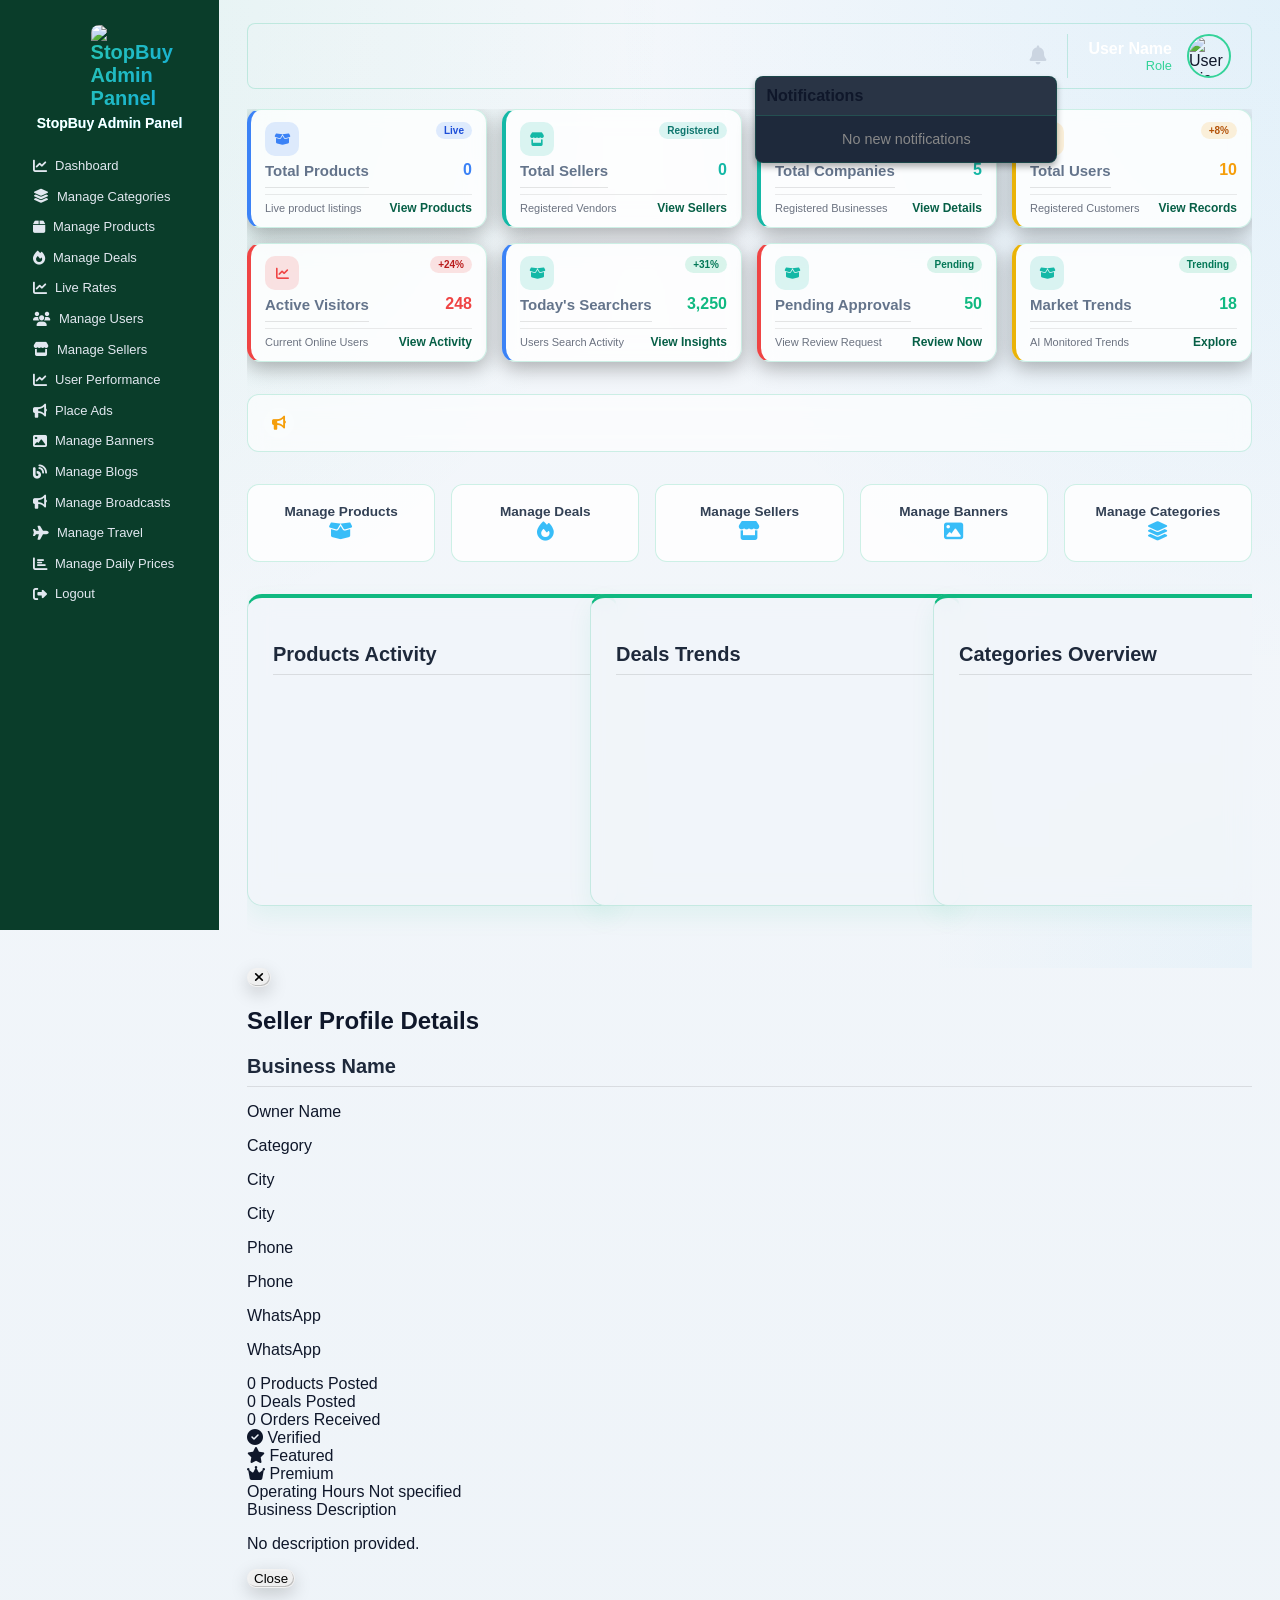
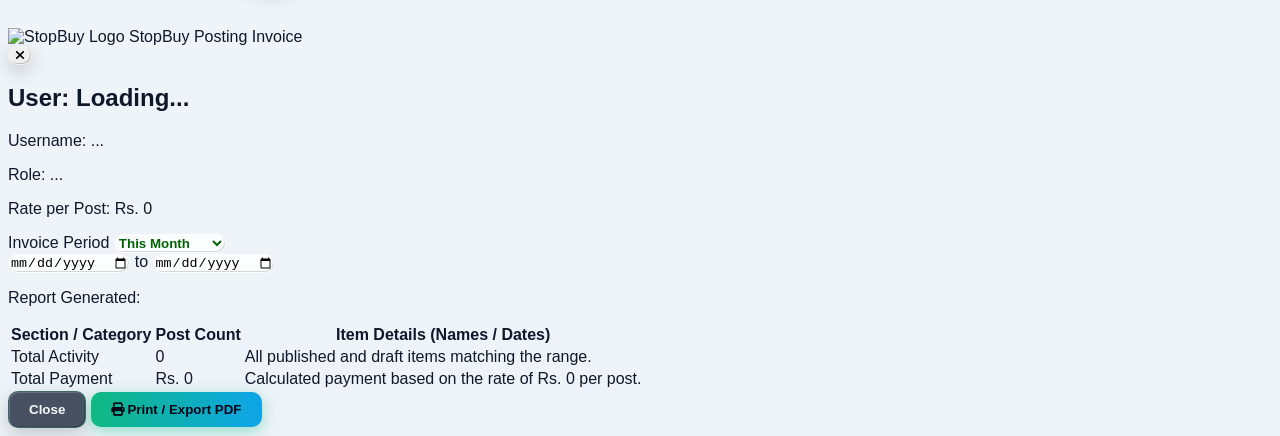
==== pages/admin.html @ b884409f "Add files via upload" ====
<!DOCTYPE html>
<html lang="en">

<head>
    <meta charset="UTF-8">
    <meta name="viewport" content="width=device-width, initial-scale=1.0">
    <title>Admin Dashboard - StopBuy</title>
    <link rel="stylesheet" href="../css/style.css"> <!-- Reusing main styles for variables -->
    <link rel="stylesheet" href="../css/admin.css">
    <link rel="stylesheet" href="https://cdnjs.cloudflare.com/ajax/libs/font-awesome/6.4.0/css/all.min.css">
    <script src="https://cdn.jsdelivr.net/npm/chart.js"></script>
    <script src="https://cdn.tailwindcss.com"></script>
	<link rel="icon" type="image/png" href="./favicon.png">
</head>

<body>
    <!-- Fixed Background & Glass Effect Overlay -->
    <div
        class="fixed inset-0 z-[-2] bg-[url('../images/bg/new-bg.png')] bg-cover bg-center bg-no-repeat pointer-events-none">
    </div>
    <div
        class="fixed inset-0 z-[-1] bg-gradient-to-b from-slate-900/70 to-slate-800/50 backdrop-blur-xl pointer-events-none">
    </div>

    <!-- Click Sound -->
    <audio id="clickSound" src="../click.mp3"></audio>

    <div class="admin-container">
        <!-- Sidebar -->
        <aside class="sidebar">
            <div class="logo"
                style="padding: 10px 0; display: flex; flex-direction: column; align-items: center; gap: 5px;">
                <img src="../images/logo/stopbuy-logo.png" alt="StopBuy Admin Pannel"
                    style="max-width: 20%; height: auto; border-radius: 8px;">
                <span style="font-size: 14px; color: #cbd5e1; font-weight: bold;">StopBuy Admin Panel</span>
            </div>
            <ul class="menu">
                <li onclick="showSection('dashboard')"><i class="fa-solid fa-chart-line"></i> Dashboard</li>
                <li onclick="showSection('categories')"><i class="fa-solid fa-layer-group"></i> Manage Categories</li>
                <li onclick="showSection('products')"><i class="fa-solid fa-box"></i> Manage Products <span id="productsPendingBadge" style="display:none; background:#eab308; color:#000; border-radius:50%; padding:2px 6px; font-size:10px; margin-left:5px; font-weight:bold;">0</span></li>
                <li onclick="showSection('deals')"><i class="fa-solid fa-fire"></i> Manage Deals <span id="dealsPendingBadge" style="display:none; background:#eab308; color:#000; border-radius:50%; padding:2px 6px; font-size:10px; margin-left:5px; font-weight:bold;">0</span></li>
                <li onclick="showSection('live-rates')"><i class="fa-solid fa-chart-line"></i> Live Rates</li>
				<li onclick="showSection('users')"><i class="fa-solid fa-users"></i> Manage Users</li>
				<li onclick="showSection('sellers')"><i class="fa-solid fa-store"></i> Manage Sellers</li>
                <li onclick="showSection('performance')"><i class="fa-solid fa-chart-line"></i> User Performance</li>
                <li onclick="showSection('ads')"><i class="fa-solid fa-bullhorn"></i> Place Ads</li>
                <li onclick="showSection('banners')"><i class="fa-solid fa-image"></i> Manage Banners <span id="bannersPendingBadge" style="display:none; background:#eab308; color:#000; border-radius:50%; padding:2px 6px; font-size:10px; margin-left:5px; font-weight:bold;">0</span></li>
                <li onclick="showSection('blogs')"><i class="fa-solid fa-blog"></i> Manage Blogs <span id="blogsPendingBadge" style="display:none; background:#eab308; color:#000; border-radius:50%; padding:2px 6px; font-size:10px; margin-left:5px; font-weight:bold;">0</span></li>
                <li onclick="showSection('broadcasts')"><i class="fa-solid fa-bullhorn"></i> Manage Broadcasts <span id="broadcastsPendingBadge" style="display:none; background:#eab308; color:#000; border-radius:50%; padding:2px 6px; font-size:10px; margin-left:5px; font-weight:bold;">0</span></li>
                <li onclick="showSection('travel')"><i class="fa-solid fa-plane"></i> Manage Travel <span
                        id="travelPendingBadge"
                        style="display:none; background:#eab308; color:#000; border-radius:50%; padding:2px 6px; font-size:10px; margin-left:5px; font-weight:bold;">0</span>
                </li>
                <li onclick="showSection('daily-prices')"><i class="fa-solid fa-chart-bar"></i> Manage Daily Prices</li>
                <li onclick="logout()"><i class="fa-solid fa-sign-out-alt"></i> Logout</li>
            </ul>
        </aside>

        <!-- Main Content -->
        <main class="content">
            <!-- Top Bar / User Profile -->
            <div style="display: flex; justify-content: flex-end; align-items: center; padding: 10px 20px; background: rgba(255,255,255,0.05); border-radius: 8px; margin-bottom: 20px; border: 1px solid var(--border-color); gap: 20px;">
                
                <!-- Notification Bell -->
                <div style="position: relative; cursor: pointer;" onclick="document.getElementById('notificationDropdown').classList.toggle('hidden')">
                    <i class="fa-solid fa-bell" style="font-size: 1.2rem; color: #cbd5e1; transition: color 0.3s;"></i>
                    <span id="topNotificationBadge" style="display:none; position: absolute; top: -8px; right: -8px; background: #e74c3c; color: white; border-radius: 50%; font-size: 0.6rem; padding: 2px 5px; font-weight: bold;">0</span>
                    
                    <!-- Dropdown -->
                    <div id="notificationDropdown" class="hidden" style="position: absolute; top: 150%; right: -10px; width: 300px; background: #1e293b; border: 1px solid var(--border-color); border-radius: 8px; box-shadow: 0 4px 6px rgba(0,0,0,0.3); z-index: 1000; overflow: hidden;">
                        <div style="padding: 10px; background: rgba(255,255,255,0.05); border-bottom: 1px solid var(--border-color); font-weight: bold;">Notifications</div>
                        <div id="notificationList" style="max-height: 300px; overflow-y: auto;">
                            <!-- Notifications dynamically injected here -->
                            <div style="padding: 15px; text-align: center; color: #888; font-size: 0.9rem;">No new notifications</div>
                        </div>
                    </div>
                </div>

                <!-- User Profile -->
                <div style="display: flex; align-items: center; gap: 15px; border-left: 1px solid var(--border-color); padding-left: 20px;">
                    <div style="text-align: right;">
                        <div id="headerUserName" style="font-weight: bold; font-size: 1rem; color: #fff;">User Name</div>
                        <div id="headerUserRole" style="font-size: 0.8rem; color: var(--primary-color);">Role</div>
                    </div>
                    <img id="headerUserPic" src="https://via.placeholder.com/40" alt="User Pic" style="width: 40px; height: 40px; border-radius: 50%; object-fit: cover; border: 2px solid var(--primary-color);">
                </div>
            </div>

            <section id="dashboard" class="admin-section active">
	<!-- Dashboard Overview -->
    <!-- TOP ANALYTICS CARDS -->
	<div class="stats-grid section-spacing" style="margin-bottom:2rem;">

		<!-- Total Products CARD STYLE -->
<div class="stat-card blue" style="padding:12px 14px; overflow:hidden; position:relative; border-radius:14px; cursor:pointer;" onclick="showSection('products')">

    <div class="stat-content">

        <!-- TOP -->
        <div style="display:flex; justify-content:space-between; align-items:flex-start; margin-bottom:6px;">

            <!-- ICON -->
            <div
            style="width:34px; height:34px; border-radius:10px; display:flex; align-items:center; justify-content:center; flex-shrink:0; background:rgba(59,130,246,0.15);">

                <i class="fas fa-box-open" style="font-size:13px; color:#3b82f6;"></i>
            </div>

            <!-- BADGE -->
            <span
            style="font-size:10px; background:rgba(59,130,246,0.15); color:#1d4ed8; padding:3px 8px; border-radius:999px; font-weight:700;">
                Live
            </span>
        </div>

        <!-- TITLE + NUMBER -->
        <div
        style="display:flex; justify-content:space-between; align-items:flex-start; padding-top:2px; margin-bottom:6px;">

            <h3
            style="margin:0; font-size:15px; font-weight:700; color:#111827;">
                Total Products
            </h3>

            <div
            style="font-size:16px; font-weight:800; color:#3b82f6; line-height:1;">
                <span id="totalProducts">0</span>
            </div>
        </div>

        <!-- FOOTER -->
        <div
        style="display:flex; justify-content:space-between; align-items:center; border-top:1px solid rgba(0,0,0,0.08); padding-top:6px;">

            <span
            style="font-size:11px; color:#6b7280; font-weight:500;">
                Live product listings
            </span>

            <span
            style="
                font-size:12px; color:#065f46; font-weight:700; cursor:pointer;" onclick="showSection('products')">
                View Products
            </span>
        </div>
    </div>
</div>

		<!-- Total Sellers CARD STYLE -->
<div class="stat-card teal" style="padding:12px 14px; overflow:hidden; position:relative; border-radius:14px; cursor:pointer;" onclick="showSection('sellers')">

    <div class="stat-content">

        <!-- TOP -->
        <div style="display:flex; justify-content:space-between; align-items:flex-start; margin-bottom:6px;">

            <!-- ICON -->
            <div
            style="width:34px; height:34px; border-radius:10px; display:flex; align-items:center; justify-content:center; flex-shrink:0; background:rgba(20,184,166,0.15);">

                <i class="fas fa-store" style="font-size:13px; color:#14b8a6;"></i>
            </div>

            <!-- BADGE -->
            <span
            style="font-size:10px; background:rgba(20,184,166,0.15); color:#0f766e; padding:3px 8px; border-radius:999px; font-weight:700;">
                Registered
            </span>
        </div>

        <!-- TITLE + NUMBER -->
        <div
        style="display:flex; justify-content:space-between; align-items:flex-start; padding-top:2px; margin-bottom:6px;">

            <h3
            style="margin:0; font-size:15px; font-weight:700; color:#111827;">
                Total Sellers
            </h3>

            <div
            style="font-size:16px; font-weight:800; color:#14b8a6; line-height:1;">
                <span id="totalSellers">0</span>
            </div>
        </div>

        <!-- FOOTER -->
        <div
        style="display:flex; justify-content:space-between; align-items:center; border-top:1px solid rgba(0,0,0,0.08); padding-top:6px;">

            <span
            style="font-size:11px; color:#6b7280; font-weight:500;">
                Registered Vendors
            </span>

            <span
            style="
                font-size:12px; color:#065f46; font-weight:700; cursor:pointer;" onclick="showSection('sellers')">
                View Sellers
            </span>
        </div>
    </div>
</div>

		<!-- Total Companies CARD STYLE -->
<div class="stat-card teal" style="padding:12px 14px; overflow:hidden; position:relative; border-radius:14px; cursor:pointer;" onclick="showSection('sellers')">

    <div class="stat-content">

        <!-- TOP -->
        <div style="display:flex; justify-content:space-between; align-items:flex-start; margin-bottom:6px;">

            <!-- ICON -->
            <div
            style="width:34px; height:34px; border-radius:10px; display:flex; align-items:center; justify-content:center; flex-shrink:0; background:rgba(20,184,166,0.15);">

                <i class="fas fa-building" style="font-size:13px; color:#14b8a6;"></i>
            </div>

            <!-- BADGE -->
            <span
            style="font-size:10px; background:rgba(20,184,166,0.15); color:#0f766e; padding:3px 8px; border-radius:999px; font-weight:700;">
                +12%
            </span>
        </div>

        <!-- TITLE + NUMBER -->
        <div
        style="display:flex; justify-content:space-between; align-items:flex-start; padding-top:2px; margin-bottom:6px;">

            <h3
            style="margin:0; font-size:15px; font-weight:700; color:#111827;">
                Total Companies
            </h3>

            <div
            style="font-size:16px; font-weight:800; color:#14b8a6; line-height:1;">
                <span id="totalCompanies">5</span>
            </div>
        </div>

        <!-- FOOTER -->
        <div
        style="display:flex; justify-content:space-between; align-items:center; border-top:1px solid rgba(0,0,0,0.08); padding-top:6px;">

            <span
            style="font-size:11px; color:#6b7280; font-weight:500;">
                Registered Businesses
            </span>

            <span
            style="
                font-size:12px; color:#065f46; font-weight:700; cursor:pointer;" onclick="showSection('sellers')">
                View Details
            </span>
        </div>
    </div>
</div>

		<!-- TOTAL USERS CARD STYLE -->
<div class="stat-card yellow" style="padding:12px 14px; overflow:hidden; position:relative; border-radius:14px; cursor:pointer;" onclick="showSection('users')">

    <div class="stat-content">

        <!-- TOP -->
        <div style="display:flex; justify-content:space-between; align-items:flex-start; margin-bottom:6px;">

            <!-- ICON -->
            <div
            style="width:34px; height:34px; border-radius:10px; display:flex; align-items:center; justify-content:center; flex-shrink:0; background:rgba(245,158,11,0.15);">

                <i class="fas fa-users" style="font-size:13px; color:#f59e0b;"></i>
            </div>

            <!-- BADGE -->
            <span
            style="font-size:10px; background:rgba(245,158,11,0.15); color:#b45309; padding:3px 8px; border-radius:999px; font-weight:700;">
                +8%
            </span>
        </div>

        <!-- TITLE + NUMBER -->
        <div
        style="display:flex; justify-content:space-between; align-items:flex-start; padding-top:2px; margin-bottom:6px;">

            <h3
            style="margin:0; font-size:15px; font-weight:700; color:#111827;">
                Total Users
            </h3>

            <div
            style="font-size:16px; font-weight:800; color:#f59e0b; line-height:1;">
                <span id="totalUsers">10</span>
            </div>
        </div>

        <!-- FOOTER -->
        <div
        style="display:flex; justify-content:space-between; align-items:center; border-top:1px solid rgba(0,0,0,0.08); padding-top:6px;">

            <span
            style="font-size:11px; color:#6b7280; font-weight:500;">
                Registered Customers
            </span>

            <span
            style="
                font-size:12px; color:#065f46; font-weight:700; cursor:pointer;" onclick="showSection('users')">
                View Records
            </span>
        </div>
    </div>
</div>

		<!-- TOTAL VISITORS CARD STYLE -->
<div class="stat-card red" style="padding:12px 14px; overflow:hidden; position:relative; border-radius:14px;">

    <div class="stat-content">

        <!-- TOP -->
        <div style="display:flex; justify-content:space-between; align-items:flex-start; margin-bottom:6px;">

            <!-- ICON -->
            <div
            style="width:34px; height:34px; border-radius:10px; display:flex; align-items:center; justify-content:center; flex-shrink:0; background:rgba(239,68,68,0.15);">

                <i class="fas fa-chart-line" style="font-size:13px; color:#ef4444;"></i>
            </div>

            <!-- BADGE -->
            <span
            style="font-size:10px; background:rgba(239,68,68,0.15); color:#b91c1c; padding:3px 8px; border-radius:999px; font-weight:700;">
                +24%
            </span>
        </div>

        <!-- TITLE + NUMBER -->
        <div
        style="display:flex; justify-content:space-between; align-items:flex-start; padding-top:2px; margin-bottom:6px;">

            <h3
            style="margin:0; font-size:15px; font-weight:700; color:#111827;">
                Active Visitors
            </h3>

            <div
            style="font-size:16px; font-weight:800; color:#ef4444; line-height:1;">
                <span id="activeVisitors">248</span>
            </div>
        </div>

        <!-- FOOTER -->
        <div
        style="display:flex; justify-content:space-between; align-items:center; border-top:1px solid rgba(0,0,0,0.08); padding-top:6px;">

            <span
            style="font-size:11px; color:#6b7280; font-weight:500;">
                Current Online Users
            </span>

            <span
            style="
                font-size:12px; color:#065f46; font-weight:700; cursor:pointer;">
                View Activity
            </span>
        </div>
    </div>
</div>

		<!-- TOTAL SEARCH CARD STYLE -->
<div class="stat-card blue" style="padding:12px 14px; overflow:hidden; position:relative; border-radius:14px;">

    <div class="stat-content">

        <!-- TOP -->
        <div style="display:flex; justify-content:space-between; align-items:flex-start; margin-bottom:6px;">

            <!-- ICON -->
            <div
            style="width:34px; height:34px; border-radius:10px; display:flex; align-items:center; justify-content:center; flex-shrink:0; background:rgba(20,184,166,0.15);">

                <i class="fas fa-box-open" style="font-size:13px; color:#14b8a6;"></i>
            </div>

            <!-- BADGE -->
            <span
            style="font-size:10px; background:rgba(16,185,129,0.15); color:#047857; padding:3px 8px; border-radius:999px; font-weight:700;">
                +31%
            </span>
        </div>

        <!-- TITLE + NUMBER -->
        <div
        style="display:flex; justify-content:space-between; align-items:flex-start; padding-top:2px; margin-bottom:6px;">

            <h3
            style="margin:0; font-size:15px; font-weight:700; color:#111827;">
                Today's Searchers
            </h3>

            <div
            style="font-size:16px; font-weight:800; color:#10b981; line-height:1;">
                <span id="todaySearchers">3,250</span>
            </div>
        </div>

        <!-- FOOTER -->
        <div
        style="display:flex; justify-content:space-between; align-items:center; border-top:1px solid rgba(0,0,0,0.08); padding-top:6px;">

            <span
            style="font-size:11px; color:#6b7280; font-weight:500;">
                Users Search Activity
            </span>

            <span
            style="
                font-size:12px; color:#065f46; font-weight:700; cursor:pointer;">
                View Insights
            </span>
        </div>
    </div>
</div>

		<!-- TOTAL PANDING APPROVAL CARD STYLE -->
		<div class="stat-card red" style="padding:12px 14px; overflow:hidden; position:relative; border-radius:14px;">
			<div class="stat-content">

				<!-- TOP -->
				<div style="display:flex; justify-content:space-between; align-items:flex-start; margin-bottom:6px;">

					<!-- ICON -->
					<div
					style="width:34px; height:34px; border-radius:10px; display:flex; align-items:center; justify-content:center; flex-shrink:0; background:rgba(20,184,166,0.15);">

						<i class="fas fa-box-open" style="font-size:13px; color:#14b8a6;"></i>
					</div>

					<!-- BADGE -->
					<span
					style="font-size:10px; background:rgba(16,185,129,0.15); color:#047857; padding:3px 8px; border-radius:999px; font-weight:700;">
						Pending
					</span>
				</div>

				<!-- TITLE + NUMBER -->
				<div
					style="display:flex; justify-content:space-between; align-items:flex-start; padding-top:2px; margin-bottom:6px;">

					<h3
					style="margin:0; font-size:15px; font-weight:700; color:#111827;">
						Pending Approvals
					</h3>

					<div
					style="font-size:16px; font-weight:800; color:#10b981; line-height:1;">
						<span id="pendingApprovals">50</span>
					</div>
				</div>

				<!-- FOOTER -->
				<div
					style="display:flex; justify-content:space-between; align-items:center; border-top:1px solid rgba(0,0,0,0.08); padding-top:6px;">

					<span
					style="font-size:11px; color:#6b7280; font-weight:500;">
						View Review Request
					</span>

					<span
						style="
							font-size:12px; color:#065f46; font-weight:700; cursor:pointer;">
							Review Now
					</span>
				</div>
			</div>
		</div>

		<!-- TOTAL MARKET TRENDS STYLE -->
		<div class="stat-card yellow" style="padding:12px 14px; overflow:hidden; position:relative; border-radius:14px;">
			<div class="stat-content">

				<!-- TOP -->
				<div style="display:flex; justify-content:space-between; align-items:flex-start; margin-bottom:6px;">

					<!-- ICON -->
					<div
						style="width:34px; height:34px; border-radius:10px; display:flex; align-items:center; justify-content:center; flex-shrink:0; background:rgba(20,184,166,0.15);">

						<i class="fas fa-box-open" style="font-size:13px; color:#14b8a6;"></i>
					</div>

					<!-- BADGE -->
					<span
					style="font-size:10px; background:rgba(16,185,129,0.15); color:#047857; padding:3px 8px; border-radius:999px; font-weight:700;">
						Trending
					</span>
				</div>

				<!-- TITLE + NUMBER -->
				<div
					style="display:flex; justify-content:space-between; align-items:flex-start; padding-top:2px; margin-bottom:6px;">

					<h3
					style="margin:0; font-size:15px; font-weight:700; color:#111827;">
						Market Trends
					</h3>

					<div
					style="font-size:16px; font-weight:800; color:#10b981; line-height:1;">
						<span id="marketTrends">18</span>
					</div>
				</div>

				<!-- FOOTER -->
				<div
					style="display:flex; justify-content:space-between; align-items:center; border-top:1px solid rgba(0,0,0,0.08); padding-top:6px;">

					<span
					style="font-size:11px; color:#6b7280; font-weight:500;">
						AI Monitored Trends
					</span>

					<span
					style="
					font-size:12px; color:#065f46; font-weight:700; cursor:pointer;">
						Explore
					</span>
				</div>
			</div>
		</div>
	</div>

                <!-- Broadcast Scroll Bar -->
                <div id="broadcastContainer" class="broadcast-container section-spacing">
                    <div class="broadcast-icon" style="color: #f59e0b;"><i class="fa-solid fa-bullhorn"></i></div>
                    <div class="broadcast-wrapper">
                        <div class="broadcast-content" id="broadcastText">Loading admin status...</div>
                    </div>
                </div>

                <!-- Quick Actions -->
                <div class="quick-actions-grid section-spacing">
                    <div class="quick-action" onclick="showSection('products')">Manage Products <i class="fa-solid fa-box-open"></i></div>
                    <div class="quick-action" onclick="showSection('deals')">Manage Deals <i class="fa-solid fa-fire"></i></div>
                    <div class="quick-action" onclick="showSection('sellers')">Manage Sellers <i class="fa-solid fa-store"></i></div>
                    <div class="quick-action" onclick="showSection('banners')">Manage Banners <i class="fa-solid fa-image"></i></div>
                    <div class="quick-action" onclick="showSection('categories')">Manage Categories <i class="fa-solid fa-layer-group"></i></div>
                </div>

                <!-- Charts -->
                <div class="chart-row section-spacing">
                    <div class="chart-col">
                        <div class="form-container chart-container-fixed">
                            <h3 style="margin-bottom: 5px;">Products Activity</h3>
                            <div style="position: relative; height:200px; width:100%;"><canvas id="pharaSalesChart"></canvas></div>
                        </div>
                    </div>

                    <div class="chart-col">
                        <div class="form-container chart-container-fixed">
                            <h3 style="margin-bottom: 5px;">Deals Trends</h3>
                            <div style="position: relative; height:200px; width:100%;"><canvas id="pharaCreditChart"></canvas></div>
                        </div>
                    </div>

                    <div class="chart-col">
                        <div class="form-container chart-container-fixed">
                            <h3 style="margin-bottom: 5px;">Categories Overview</h3>
                            <div style="position: relative; height:200px; width:100%;"><canvas id="pharaInventoryChart"></canvas></div>
                        </div>
                    </div>
                </div>
            </section>

            <!-- Category Management -->
            <section id="categories" class="admin-section">
                <h1>Manage Categories</h1>

                <div class="form-container">
                    <h3>Add New Category</h3>
                    <form id="categoryForm">
                        <div class="form-row">
                            <div class="input-group">
                                <label>Category Name</label>
                                <input type="text" id="catName" placeholder="e.g., Electronics" required
                                    style="max-width: 300px;">
                            </div>
                            <div class="input-group">
                                <label>Sub Categories (comma separated)</label>
                                <input type="text" id="catSubCategory" placeholder="e.g., Mobile, Laptop, Tablet"
                                    style="max-width: 300px;">
                            </div>
                        </div>
                        <div id="fieldsContainer" style="margin-top: 20px;">
                            <!-- Dynamic fields will be added here -->
                        </div>
                        <div class="form-actions" style="margin-top: 15px;">
                            <button type="button" class="btn btn-secondary" onclick="addField()">+ Add Field</button>
                            <button type="submit" class="btn btn-primary" id="btnSaveCategory">Add Category</button>
                            <button type="button" class="btn btn-secondary" id="btnCancelCategory" style="display:none;"
                                onclick="cancelCategoryEdit()">Cancel Edit</button>
                        </div>
                    </form>
                </div>

                <div class="list-container">
                    <h3>Existing Categories</h3>
                    <table class="admin-table">
                        <thead>
                            <tr>
                                <th>Category</th>
                                <th>Fields</th>
                                <th>Visibility</th>
                                <th>Actions</th>
                            </tr>
                        </thead>
                        <tbody id="categoryList">
                            <!-- Categories will be injected here -->
                        </tbody>
                    </table>
                </div>
            </section>

            <!-- Product Management (Placeholder for Company View mostly) -->
            <section id="products" class="admin-section">
                <h1>Manage Products</h1>

                <div class="form-container">
                    <h3>Add New Product</h3>
                    <form id="adminProductForm">
                        <h4 class="form-section-title" style="margin-bottom:15px; border-bottom:1px solid rgba(255,255,255,0.1); padding-bottom:5px; font-weight:bold; color:var(--primary-color);">Product's Area</h4>
                        <div class="form-row">
                            <div class="input-group">
                                <label>Choose Category</label>
                                <select id="prodCategory" required>
                                    <option value="">Select Category</option>
                                    <!-- Populated via JS -->
                                </select>
                            </div>
                            <div class="input-group">
                                <label>Select Sub Category</label>
                                <select id="prodSubCategory" required>
                                    <option value="">Select Sub Category</option>
                                    <!-- Populated via JS -->
                                </select>
                            </div>
                            <div class="input-group">
                                <label>Image</label>
                                <div style="display: flex; gap: 10px;">
                                    <input type="url" id="prodImage" placeholder="https://..." style="flex: 1;">
                                    <input type="file" id="prodImageUpload" accept="image/*" style="display: none;">
                                    <button type="button" class="btn btn-secondary"
                                        onclick="document.getElementById('prodImageUpload').click()"
                                        style="padding: 10px 15px;"><i class="fa-solid fa-upload"></i></button>
                                </div>
                                <span id="prodUploadStatus"
                                    style="font-size: 0.8rem; color: var(--accent-color); margin-top: 5px; display: none;">Uploading...</span>
                            </div>
                        </div>

                        <!-- Dynamic Fields Injected Here -->
                        <div id="dynamicProductFields"></div>

                        <div id="staticStatusContainer" class="input-group" style="margin-top:10px;">
                            <label>Status <span style="color:var(--accent-color);">*</span></label>
                            <select id="prodStatus" class="admin-input" required>
                                <option value="Publish">Publish</option>
                                <option value="Draft">Draft</option>
                            </select>
                        </div>

                        <button type="submit" class="btn btn-primary" style="width: 100%; margin-top: 10px;">Add
                            Product</button>
                    </form>
                </div>

                <!-- Search & Filters Toolbar -->
                <div class="form-container" style="padding: 15px; margin-bottom: 15px; border-top: 4px solid var(--primary-color);">
                    <div style="display: flex; flex-wrap: wrap; gap: 15px; align-items: center; justify-content: space-between;">
                        <div style="display: flex; align-items: center; gap: 10px;">
                            <span style="font-weight: 700; color: #1e293b;"><i class="fa-solid fa-filter"></i> Filters & Search</span>
                        </div>
                        <div style="display: flex; flex-wrap: wrap; gap: 10px; flex: 1; justify-content: flex-end; align-items: center;">
                            <input type="text" id="prodSearchInput" placeholder="Search by name/brand..." class="admin-input" style="max-width: 250px; margin-bottom: 0;">
                            <select id="prodFilterCategory" class="admin-input" style="max-width: 180px; margin-bottom: 0;">
                                <option value="">All Categories</option>
                            </select>
                            <select id="prodFilterSubCategory" class="admin-input" style="max-width: 180px; margin-bottom: 0;">
                                <option value="">All Sub Categories</option>
                            </select>
                            <select id="prodFilterPostBy" class="admin-input" style="max-width: 180px; margin-bottom: 0;">
                                <option value="">All Authors</option>
                            </select>
                            <button type="button" class="btn btn-secondary" onclick="resetProductFilters()" style="padding: 0 15px; height: 30px; display: inline-flex; align-items: center; justify-content: center; font-size: 0.8rem; border-radius: 10px; margin-bottom: 8px;">Reset</button>
                        </div>
                    </div>
                </div>

                <div class="grid-table-header">
					<div>Image</div>
					<div>Name</div>
					<div>Category</div>
					<div>Price</div>
					<div>Actions</div>
					<div>Post By</div>
				</div>
                <div id="adminProductList">
                    <!-- Products injected here via JS -->
                </div>
                <!-- Pagination Controls -->
                <div id="adminProductPagination" style="display: flex; justify-content: space-between; align-items: center; margin-top: 15px; padding: 10px 15px; background: rgba(30, 41, 59, 0.05); border-radius: 10px; border: 1px solid var(--border-color); color: #334155; font-size: 0.9rem;">
                    <!-- Injected dynamically -->
                </div>
            </section>

            <!-- Place Ads Section -->
            <section id="ads" class="admin-section">
                <h1>Place Ads</h1>
                <div class="form-container">
                    <h3>Create New Ad</h3>
                    <p>Ad placement functionality coming soon...</p>
                </div>
            </section>

            <!-- Manage Deals of the Day -->
            <section id="deals" class="admin-section">
                <h1>Manage Deals of the Day</h1>
                <div class="form-container">
                    <h3 id="dealFormTitle">Add New Deal</h3>
                    <form id="dealForm">
                        <h4 class="form-section-title" style="margin-bottom:15px; border-bottom:1px solid rgba(255,255,255,0.1); padding-bottom:5px; font-weight:bold; color:var(--primary-color);">Deal's Area</h4>
                        <div class="form-row">
                            <div class="input-group" style="max-width: 180px;">
                                <label>Category</label>
                                <select id="dealCategory" required>
                                    <option value="">Select Category</option>
                                    <!-- Populated via JS -->
                                </select>
                            </div>
                            <div class="input-group" style="max-width: 180px;">
                                <label>Sub Category</label>
                                <select id="dealSubCategory" required>
                                    <option value="">Select Sub Category</option>
                                    <!-- Populated via JS -->
                                </select>
                            </div>
                            <div class="input-group" style="flex: 1;">
                                <label>Deal Title / Name</label>
                                <input type="text" id="dealName" placeholder="e.g., Nike Running Shoes" required
                                    style="width: 100%;">
                            </div>
                        </div>
                        <div class="form-row">
                            <div class="input-group">
                                <label>Image URL or Upload</label>
                                <div style="display: flex; gap: 10px;">
                                    <input type="url" id="dealImage" placeholder="https://..." required
                                        style="flex: 1;">
                                    <input type="file" id="dealImageUpload" accept="image/*" style="display: none;">
                                    <button type="button" class="btn btn-secondary"
                                        onclick="document.getElementById('dealImageUpload').click()"
                                        style="padding: 10px 15px;"><i class="fa-solid fa-upload"></i></button>
                                </div>
                                <span id="uploadStatus"
                                    style="font-size: 0.8rem; color: var(--accent-color); margin-top: 5px; display: none;">Uploading...</span>
                            </div>
                            <div class="input-group">
                                <label>Short Description</label>
                                <input type="text" id="dealDesc" placeholder="Max 2 lines description" required>
                            </div>
                            <div class="input-group" style="max-width: 180px;">
                                <label>Price</label>
                                <input type="text" id="dealPrice" placeholder="e.g., Rs 4,500" required>
                            </div>
                        </div>
                        <div class="form-row">
                            <div class="input-group" style="flex: 1;">
                                <label>Product Detail</label>
                                <textarea id="dealProductDetail" placeholder="Detailed product specifications, features, etc." style="width: 100%; height: 80px; padding: 10px; border-radius: 8px; border: 1px solid var(--border-color); background: rgba(0,0,0,0.1); color: white; resize: vertical;"></textarea>
                            </div>
                        </div>
                        <h4 class="form-section-title" style="margin-top:20px; margin-bottom:15px; border-bottom:1px solid rgba(255,255,255,0.1); padding-bottom:5px; font-weight:bold; color:var(--primary-color);">Seller's / Shop's Area</h4>
                        <div class="form-row">
                            <div class="input-group">
                                <label>Shop / Brand Name</label>
                                <input type="text" id="dealBrand" placeholder="Shop / Brand Name" list="sellerNamesDatalist">
                            </div>
                            <div class="input-group">
                                <label>Video Link (TikTok/FB) (Optional)</label>
                                <input type="url" id="dealVideo" placeholder="https://tiktok.com/...">
                            </div>
                        </div>
                        <div class="form-row">
                            <div class="input-group">
                                <label>Contact No</label>
                                <input type="text" id="dealContactNo" placeholder="e.g., +923001234567">
                            </div>
                            <div class="input-group">
                                <label>WhatsApp Number</label>
                                <input type="text" id="dealWhatsapp" placeholder="e.g., +923001234567" required>
                            </div>
                            <div class="input-group">
                                <label>Delivery No</label>
                                <input type="text" id="dealDeliveryNo" placeholder="e.g., +923001234567">
                            </div>
                        </div>
                        <div class="form-row">
                            <div class="input-group" style="flex: 2;">
                                <label>Address</label>
                                <input type="text" id="dealAddress" placeholder="e.g., 123 Street Block Y">
                            </div>
                            <div class="input-group">
                                <label>Area</label>
                                <select id="dealArea">
                                    <option value="">Select Area</option>
                                    <option value="Metroville">Metroville</option>
                                    <option value="Bahadurabad">Bahadurabad</option>
                                    <option value="Burns Road">Burns Road</option>
                                    <option value="Clifton">Clifton</option>
                                    <option value="Defence">Defence</option>
                                    <option value="Federal B Area">Federal B Area</option>
                                    <option value="Gulshan-e-Iqbal">Gulshan-e-Iqbal</option>
                                    <option value="Gulistan-e-Johar">Gulistan-e-Johar</option>
                                    <option value="Korangi">Korangi</option>
                                    <option value="Korangi Industrial Area">Korangi Industrial Area</option>
                                    <option value="Landhi">Landhi</option>
                                    <option value="Mehran Town">Mehran Town</option>
                                    <option value="Liaquatabad">Liaquatabad</option>
                                    <option value="Malir">Malir</option>
                                    <option value="North Nazimabad">North Nazimabad</option>
                                    <option value="Nazimabad">Nazimabad</option>
                                    <option value="Orangi">Orangi</option>
                                    <option value="PECHS">PECHS</option>
                                    <option value="Saddar">Saddar</option>
                                    <option value="Shah Faisal">Shah Faisal</option>
                                </select>
                            </div>
                            <div class="input-group">
                                <label>Sub Area / Block / Sector</label>
                                <select id="dealBlockNo">
                                    <option value="">Select Sub Area / Block / Sector</option>
                                </select>
                            </div>
                            <div class="input-group" style="max-width: 150px;">
                                <label>City</label>
                                <select id="dealLocation" required>
                                    <option value="">Select City</option>
                                    <option value="Karachi">Karachi</option>
                                    <option value="Lahore">Lahore</option>
                                    <option value="Islamabad">Islamabad</option>
                                    <option value="Rawalpindi">Rawalpindi</option>
                                    <option value="Peshawar">Peshawar</option>
                                    <option value="Multan">Multan</option>
                                    <option value="Faisalabad">Faisalabad</option>
                                    <option value="Other">Other</option>
                                </select>
                            </div>
                        </div>
                        <div class="form-row">
                            <div class="input-group">
                                <label>Status <span style="color:var(--accent-color);">*</span></label>
                                <select id="dealStatus" class="admin-input" required>
                                    <option value="Publish">Publish</option>
                                    <option value="Draft">Draft</option>
                                </select>
                            </div>
                        </div>
                        <div class="form-actions" style="margin-top: 15px;">
                            <button type="submit" class="btn btn-primary" id="btnSaveDeal">Add Deal</button>
                            <button type="button" class="btn btn-secondary" id="btnCancelDeal" style="display:none;"
                                onclick="cancelDealEdit()">Cancel Edit</button>
                        </div>
                    </form>
                </div>

                <!-- Search & Filters Toolbar for Deals -->
                <div class="form-container" style="padding: 15px; margin-bottom: 15px; border-top: 4px solid var(--primary-color);">
                    <div style="display: flex; flex-wrap: wrap; gap: 15px; align-items: center; justify-content: space-between;">
                        <div style="display: flex; align-items: center; gap: 10px;">
                            <span style="font-weight: 700; color: #1e293b;"><i class="fa-solid fa-filter"></i> Filters & Search</span>
                        </div>
                        <div style="display: flex; flex-wrap: wrap; gap: 10px; flex: 1; justify-content: flex-end; align-items: center;">
                            <input type="text" id="dealSearchInput" placeholder="Search by name/brand..." class="admin-input" style="max-width: 250px; margin-bottom: 0;">
                            <select id="dealFilterCategory" class="admin-input" style="max-width: 180px; margin-bottom: 0;">
                                <option value="">All Categories</option>
                            </select>
                            <select id="dealFilterSubCategory" class="admin-input" style="max-width: 180px; margin-bottom: 0;">
                                <option value="">All Sub Categories</option>
                            </select>
                            <select id="dealFilterPostBy" class="admin-input" style="max-width: 180px; margin-bottom: 0;">
                                <option value="">All Authors</option>
                            </select>
                            <button type="button" class="btn btn-secondary" onclick="resetDealFilters()" style="padding: 0 15px; height: 30px; display: inline-flex; align-items: center; justify-content: center; font-size: 0.8rem; border-radius: 10px; margin-bottom: 8px;">Reset</button>
                        </div>
                    </div>
                </div>

                <div style="width: 100%; border: 1px solid var(--border-color); border-radius: 10px; padding: 10px; background: rgba(0,0,0,0.15); margin-top: 20px;">
                    <div class="grid-table-header" style="grid-template-columns: 80px 1.2fr 1.2fr 2fr 1.2fr 150px 1.2fr; display: grid; gap: 10px; padding: 10px; background: rgba(255, 255, 255, 0.05); border-radius: 8px; font-weight: bold; margin-bottom: 15px;">
                        <div>Image</div>
                        <div>Category</div>
                        <div>Sub Category</div>
                        <div>Deal Name</div>
                        <div>Price</div>
                        <div>Action</div>
                        <div>Post</div>
                    </div>
                    <div id="dealList">
                        <!-- Deals injected here via JS -->
                    </div>
                </div>
            </section>

            <!-- User Management Section -->
            <section id="users" class="admin-section">
                <h1>Manage Users</h1>

                <div class="form-container">
                    <h3 id="userFormTitle">Add New User</h3>
                    <form id="userForm">
                        <div class="form-row">
                            <div class="input-group">
                                <label>Profile Picture URL</label>
                                <div style="display: flex; gap: 10px;">
                                    <input type="text" id="userPic" placeholder="https://..." style="flex: 1;">
                                    <input type="file" id="userPicUpload" accept="image/*" style="display: none;">
                                    <button type="button" class="btn btn-secondary"
                                        onclick="document.getElementById('userPicUpload').click()"
                                        style="padding: 10px 15px;"><i class="fa-solid fa-upload"></i></button>
                                </div>
                            </div>
                            <div class="input-group">
                                <label>Full Name</label>
                                <input type="text" id="userName" placeholder="e.g., Ali Khan" required>
                            </div>
                            <div class="input-group" id="companyNameGroup" style="opacity: 0.4; pointer-events: none;">
                                <label>Company Name</label>
                                <input type="text" id="companyName" placeholder="e.g., ABC Corp" disabled>
                            </div>
                        </div>
                        <div class="form-row">
                            <div class="input-group">
                                <label>User ID</label>
                                <input type="text" id="userId" placeholder="e.g., ali123" required>
                            </div>
                            <div class="input-group">
                                <label>Password</label>
                                <input type="text" id="userPassword" placeholder="User Password" required>
                            </div>
                        </div>
                        <div class="form-row">
                            <div class="input-group">
                                <label>User Role / Type</label>
                                <select id="userRole" required onchange="toggleCompanyField()">
                                    <option value="user">Normal User</option>
                                    <option value="company">Company</option>
                                    <option value="admin">Admin</option>
                                </select>
                            </div>
                            <div class="input-group">
                                <label>Account Status</label>
                                <select id="userStatus" required>
                                    <option value="active">Active</option>
                                    <option value="hold">On Hold</option>
                                </select>
                            </div>
                        </div>
                        <div class="form-actions" style="margin-top: 15px;">
                            <button type="submit" class="btn btn-primary" id="btnSaveUser">Save User</button>
                            <button type="button" class="btn btn-secondary" id="btnCancelUser" style="display:none;"
                                onclick="cancelUserEdit()">Cancel Edit</button>
                        </div>
                    </form>
                </div>

                <div class="list-container">
                    <h3 style="color:#0f172a !important; display:inline-block; padding: 6px 15px; border: 1px solid rgba(56,189,248,0.5); border-radius: 8px; background: rgba(56,189,248,0.1); border-left: 4px solid #38bdf8; margin-bottom: 20px;">Regular Users & Admin</h3>
                    <table class="admin-table compact-table modern-user-table">
                        <thead>
                            <tr>
                                <th>Picture</th>
                                <th>User Name</th>
                                <th>Company</th>
                                <th>User Id</th>
                                <th>Status</th>
                                <th>Stats</th>
                                <th>Action</th>
                            </tr>
                        </thead>
                        <tbody id="regularUserList">
                            <!-- Regular Users injected here via JS -->
                        </tbody>
                    </table>

                    <h3 style="color:#0f172a !important; display:inline-block; padding: 6px 15px; border: 1px solid rgba(245,158,11,0.5); border-radius: 8px; background: rgba(245,158,11,0.1); border-left: 4px solid #f59e0b; margin-top: 30px; margin-bottom: 20px;">System Users (Super Admin / Guest)</h3>
                    <table class="admin-table compact-table modern-user-table">
                        <thead>
                            <tr>
                                <th>Picture</th>
                                <th>Role</th>
                                <th>Name</th>
                                <th>User Id</th>
                                <th>Status</th>
                                <th>Stats</th>
                                <th>Actions</th>
                            </tr>
                        </thead>
                        <tbody id="systemUserList">
                            <!-- System Users injected here via JS -->
                        </tbody>
                    </table>
                </div>

                <!-- Assign Rights UI -->
                <div class="form-container" style="margin-top: 20px;">
                    <h3>Assign Section Rights</h3>
                    <form id="rightsForm">
                        <div class="form-row" style="align-items: flex-start;">
                            <div class="input-group">
                                <label>Select User</label>
                                <select id="rightsUserSelect" required onchange="onUserSelectChange()">
                                    <option value="">Select a user...</option>
                                    <!-- Populated via JS -->
                                </select>

                                <label style="margin-top: 15px;">Action Rights (For the selected user & sections)</label>
                                <div id="permissionsGrid" style="display: flex; flex-wrap: wrap; gap: 20px; padding: 15px; background: rgba(0,0,0,0.1); border-radius: 8px; border: 1px solid var(--border-color);">
                                    <label style="display:flex; align-items:center; gap:10px; cursor:pointer;">
                                        <div style="background: rgba(255,255,255,0.08); padding: 8px 4px; border-radius: 4px; display:flex; justify-content:center; align-items:center;">
                                            <input type="checkbox" value="Draft" class="perm-checkbox" style="margin:0; transform: scale(0.8);">
                                        </div>
                                        Draft
                                    </label>
                                    <label style="display:flex; align-items:center; gap:10px; cursor:pointer;">
                                        <div style="background: rgba(255,255,255,0.08); padding: 8px 4px; border-radius: 4px; display:flex; justify-content:center; align-items:center;">
                                            <input type="checkbox" value="Publish" class="perm-checkbox" style="margin:0; transform: scale(0.8);">
                                        </div>
                                        Publish
                                    </label>
                                    <label style="display:flex; align-items:center; gap:10px; cursor:pointer;">
                                        <div style="background: rgba(255,255,255,0.08); padding: 8px 4px; border-radius: 4px; display:flex; justify-content:center; align-items:center;">
                                            <input type="checkbox" value="Edit" class="perm-checkbox" style="margin:0; transform: scale(0.8);">
                                        </div>
                                        Edit
                                    </label>
                                    <label style="display:flex; align-items:center; gap:10px; cursor:pointer;">
                                        <div style="background: rgba(255,255,255,0.08); padding: 8px 4px; border-radius: 4px; display:flex; justify-content:center; align-items:center;">
                                            <input type="checkbox" value="Delete" class="perm-checkbox" style="margin:0; transform: scale(0.8);">
                                        </div>
                                        Delete
                                    </label>
                                </div>
                                <div style="margin-top: 15px;">
                                    <label>Charges (Per post rate)</label>
                                    <input type="number" id="rightsUserCharges" placeholder="Enter charge per post" min="0" step="0.01" style="width: 100%; padding: 8px; border-radius: 8px; border: 1px solid var(--border-color); background: rgba(0,0,0,0.1); color: white; margin-top: 5px;">
                                </div>
                                <div class="form-actions" style="margin-top: 15px;">
                                    <button type="submit" class="btn btn-primary" id="btnSaveRights">Save Rights</button>
                                </div>
                            </div>
                            
                            <div class="input-group">
                                <label>Select Sections</label>
                                <div id="sectionsGrid" style="display: grid; grid-template-columns: 1fr 1fr; gap: 10px; padding: 15px; background: rgba(0,0,0,0.1); border-radius: 8px; border: 1px solid var(--border-color); max-height: 250px; overflow-y: auto;">
                                    <label style="display:flex; align-items:center; gap:8px; cursor:pointer;"><input type="checkbox" value="dashboard" class="section-checkbox" onchange="loadUserPermissions()"> Dashboard</label>
                                    <label style="display:flex; align-items:center; gap:8px; cursor:pointer;"><input type="checkbox" value="ads" class="section-checkbox" onchange="loadUserPermissions()"> Place Ads</label>
                                    <label style="display:flex; align-items:center; gap:8px; cursor:pointer;"><input type="checkbox" value="categories" class="section-checkbox" onchange="loadUserPermissions()"> Manage Categories</label>
                                    <label style="display:flex; align-items:center; gap:8px; cursor:pointer;"><input type="checkbox" value="banners" class="section-checkbox" onchange="loadUserPermissions()"> Manage Banners</label>
                                    <label style="display:flex; align-items:center; gap:8px; cursor:pointer;"><input type="checkbox" value="products" class="section-checkbox" onchange="loadUserPermissions()"> Manage Products</label>
                                    <label style="display:flex; align-items:center; gap:8px; cursor:pointer;"><input type="checkbox" value="blogs" class="section-checkbox" onchange="loadUserPermissions()"> Manage Blogs</label>
                                    <label style="display:flex; align-items:center; gap:8px; cursor:pointer;"><input type="checkbox" value="deals" class="section-checkbox" onchange="loadUserPermissions()"> Manage Deals</label>
                                    <label style="display:flex; align-items:center; gap:8px; cursor:pointer;"><input type="checkbox" value="broadcasts" class="section-checkbox" onchange="loadUserPermissions()"> Manage Broadcasts</label>
                                    <label style="display:flex; align-items:center; gap:8px; cursor:pointer;"><input type="checkbox" value="travel" class="section-checkbox" onchange="loadUserPermissions()"> Manage Travel</label>
                                    <label style="display:flex; align-items:center; gap:8px; cursor:pointer;"><input type="checkbox" value="users" class="section-checkbox" onchange="loadUserPermissions()"> Manage Users</label>
                                    <label style="display:flex; align-items:center; gap:8px; cursor:pointer;"><input type="checkbox" value="sellers" class="section-checkbox" onchange="loadUserPermissions()"> Manage Sellers</label>
                                    <label style="display:flex; align-items:center; gap:8px; cursor:pointer;"><input type="checkbox" value="daily-prices" class="section-checkbox" onchange="loadUserPermissions()"> Manage Daily Prices</label>
                                </div>
                            </div>
                        </div>
                    </form>
                </div>

                <!-- Assign Categories UI -->
                <div class="form-container" style="margin-top: 20px;">
                    <h3>Assign Categories</h3>
                    <form id="categoryAssignForm">
                        <div class="form-row" style="align-items: flex-start;">
                            <div class="input-group">
                                <label>Select User</label>
                                <select id="categoryAssignUserSelect" required onchange="onCategoryAssignUserChange()">
                                    <option value="">Select a user...</option>
                                    <!-- Populated via JS -->
                                </select>
                                <div class="form-actions" style="margin-top: 15px;">
                                    <button type="submit" class="btn btn-primary" id="btnSaveCategoryAssign">Save Category Assignment</button>
                                </div>
                            </div>
                            
                            <div class="input-group">
                                <label>Select Categories</label>
                                <div id="categoriesAssignGrid" style="display: grid; grid-template-columns: 1fr 1fr; gap: 10px; padding: 15px; background: rgba(0,0,0,0.1); border-radius: 8px; border: 1px solid var(--border-color); max-height: 250px; overflow-y: auto;">
                                    <!-- Populated dynamically via JS -->
                                </div>
                            </div>
                        </div>
                    </form>
                </div>
            </section>


            <!-- Manage Sellers Section -->
            <section id="sellers" class="admin-section" style="display:none;">
                <h1>Manage Sellers</h1>

                <div class="form-container">
                    <h3 id="sellerFormTitle">Add New Seller</h3>
                    <form id="sellerForm">
                        <!-- 1. Basic Information -->
                        <h4 class="form-section-title" style="margin-bottom:10px; border-bottom:1px solid rgba(255,255,255,0.1); padding-bottom:5px; font-weight:bold; color:var(--primary-color);">1. Basic Information</h4>
                        <div class="form-row">
                            <div class="input-group">
                                <label>Seller ID (Auto Generated)</label>
                                <input type="text" id="sellerId" readonly style="background: rgba(0,0,0,0.2); color:#94a3b8; cursor: not-allowed;">
                            </div>
                            <div class="input-group">
                                <label>Business Name <span style="color:var(--accent-color);">*</span></label>
                                <input type="text" id="sellerBusinessName" placeholder="e.g. StopBuy Food" required>
                            </div>
                            <div class="input-group">
                                <label>Owner Name <span style="color:var(--accent-color);">*</span></label>
                                <input type="text" id="sellerOwnerName" placeholder="Owner Name" required>
                            </div>
                            <div class="input-group">
                                <label>Business Type <span style="color:var(--accent-color);">*</span></label>
                                <select id="sellerBusinessType" required>
                                    <option value="">Select Business Type</option>
                                    <option value="Retailer">Retailer</option>
                                    <option value="Wholesaler">Wholesaler</option>
                                    <option value="Distributor">Distributor</option>
                                    <option value="Manufacturer">Manufacturer</option>
                                    <option value="Food">Food</option>
                                    <option value="Other">Other</option>
                                </select>
                            </div>
                        </div>

                        <!-- 2. Contact Information -->
                        <h4 class="form-section-title" style="margin-top:20px; margin-bottom:10px; border-bottom:1px solid rgba(255,255,255,0.1); padding-bottom:5px; font-weight:bold; color:var(--primary-color);">2. Contact Information</h4>
                        <div class="form-row">
                            <div class="input-group">
                                <label>Mobile Number <span style="color:var(--accent-color);">*</span></label>
                                <input type="text" id="sellerMobile" placeholder="e.g. 0300-1234567" required>
                            </div>
                            <div class="input-group">
                                <label>WhatsApp Number <span style="color:var(--accent-color);">*</span></label>
                                <input type="text" id="sellerWhatsapp" placeholder="e.g. 0300-1234567" required>
                            </div>
                            <div class="input-group">
                                <label>Email Address</label>
                                <input type="email" id="sellerEmail" placeholder="email@example.com">
                            </div>
                        </div>
                        <div class="form-row">
                            <div class="input-group">
                                <label>Website</label>
                                <input type="url" id="sellerWebsite" placeholder="https://...">
                            </div>
                            <div class="input-group">
                                <label>Facebook Page</label>
                                <input type="url" id="sellerFacebook" placeholder="https://facebook.com/...">
                            </div>
                            <div class="input-group">
                                <label>Instagram Page</label>
                                <input type="url" id="sellerInstagram" placeholder="https://instagram.com/...">
                            </div>
                        </div>

                        <!-- 3. Location Information -->
                        <h4 class="form-section-title" style="margin-top:20px; margin-bottom:10px; border-bottom:1px solid rgba(255,255,255,0.1); padding-bottom:5px; font-weight:bold; color:var(--primary-color);">3. Location Information</h4>
                        <div class="form-row">
                            <div class="input-group" style="flex: 2;">
                                <label>Address <span style="color:var(--accent-color);">*</span></label>
                                <input type="text" id="sellerAddress" placeholder="Address" required>
                            </div>
                            <div class="input-group">
                                <label>Area</label>
                                <select id="sellerArea">
                                    <option value="">Select Area</option>
                                    <option value="Metroville">Metroville</option>
                                    <option value="Bahadurabad">Bahadurabad</option>
                                    <option value="Burns Road">Burns Road</option>
                                    <option value="Clifton">Clifton</option>
                                    <option value="Defence">Defence</option>
                                    <option value="Federal B Area">Federal B Area</option>
                                    <option value="Gulshan-e-Iqbal">Gulshan-e-Iqbal</option>
                                    <option value="Gulistan-e-Johar">Gulistan-e-Johar</option>
                                    <option value="Korangi">Korangi</option>
                                    <option value="Korangi Industrial Area">Korangi Industrial Area</option>
                                    <option value="Landhi">Landhi</option>
                                    <option value="Mehran Town">Mehran Town</option>
                                    <option value="Liaquatabad">Liaquatabad</option>
                                    <option value="Malir">Malir</option>
                                    <option value="North Nazimabad">North Nazimabad</option>
                                    <option value="Nazimabad">Nazimabad</option>
                                    <option value="Orangi">Orangi</option>
                                    <option value="PECHS">PECHS</option>
                                    <option value="Saddar">Saddar</option>
                                    <option value="Shah Faisal">Shah Faisal</option>
                                </select>
                            </div>
                            <div class="input-group">
                                <label>Sub Area / Block / Sector</label>
                                <select id="sellerBlockNo">
                                    <option value="">Select Sub Area / Block / Sector</option>
                                </select>
                            </div>
                            <div class="input-group">
                                <label>City <span style="color:var(--accent-color);">*</span></label>
                                <select id="sellerCity" required>
                                    <option value="">Select City</option>
                                    <option value="Karachi">Karachi</option>
                                    <option value="Lahore">Lahore</option>
                                    <option value="Islamabad">Islamabad</option>
                                    <option value="Rawalpindi">Rawalpindi</option>
                                    <option value="Peshawar">Peshawar</option>
                                    <option value="Multan">Multan</option>
                                    <option value="Faisalabad">Faisalabad</option>
                                    <option value="Other">Other</option>
                                </select>
                            </div>
                            <div class="input-group">
                                <label>Branches <span style="color:var(--accent-color);">*</span></label>
                                <select id="sellerBranches" required onchange="window.toggleSellerBranchFields()">
                                    <option value="No">No</option>
                                    <option value="Yes">Yes</option>
                                </select>
                            </div>
                        </div>

                        <!-- Conditional branches block -->
                        <div id="sellerBranchFields" style="display:none; padding:15px; border:1px solid var(--border-color); border-radius:8px; margin-bottom:15px; background:rgba(255,255,255,0.02);">
                            <h5 style="font-weight:bold; margin-bottom:10px; color:#38bdf8;">Branch Details</h5>
                            <div class="form-row">
                                <div class="input-group" style="flex: 2;">
                                    <label>Branch Address</label>
                                    <input type="text" id="sellerBranchAddress" placeholder="Branch Address">
                                </div>
                                <div class="input-group">
                                    <label>Phone No</label>
                                    <input type="text" id="sellerBranchPhone" placeholder="Branch Phone">
                                </div>
                                <div class="input-group">
                                    <label>Whatsapp No</label>
                                    <input type="text" id="sellerBranchWhatsapp" placeholder="Branch Whatsapp">
                                </div>
                            </div>
                        </div>

                        <!-- Conditional non-branches block -->
                        <div id="sellerNonBranchFields" style="padding:15px; border:1px solid var(--border-color); border-radius:8px; margin-bottom:15px; background:rgba(255,255,255,0.02);">
                            <h5 style="font-weight:bold; margin-bottom:10px; color:#38bdf8;">Additional Location Details</h5>
                            <div class="form-row">
                                <div class="input-group">
                                    <label>Province</label>
                                    <input type="text" id="sellerProvince" placeholder="e.g. Punjab">
                                </div>
                                <div class="input-group" style="flex: 2;">
                                    <label>Google Maps Link</label>
                                    <input type="url" id="sellerMapsLink" placeholder="https://maps.google.com/...">
                                </div>
                            </div>
                        </div>

                        <!-- 4. Business Details -->
                        <h4 class="form-section-title" style="margin-top:20px; margin-bottom:10px; border-bottom:1px solid rgba(255,255,255,0.1); padding-bottom:5px; font-weight:bold; color:var(--primary-color);">4. Business Details</h4>
                        <div class="form-row">
                            <div class="input-group">
                                <label>Category <span style="color:var(--accent-color);">*</span></label>
                                <select id="sellerCategory" required>
                                    <option value="">Select Category</option>
                                    <option value="Food Stuffs">Food Stuffs</option>
                                    <option value="Computers">Computers</option>
                                    <option value="Electronics">Electronics</option>
                                    <option value="Mobiles">Mobiles</option>
                                    <option value="Grocery">Grocery</option>
                                    <option value="Fashion">Fashion</option>
                                    <option value="Travel">Travel</option>
                                    <option value="Other">Other</option>
                                </select>
                            </div>
                            <div class="input-group">
                                <label>Sub Categories</label>
                                <input type="text" id="sellerSubCategories" placeholder="e.g. Burgers, Pizza, Fries">
                            </div>
                            <div class="input-group">
                                <label>Operating Hours</label>
                                <input type="text" id="sellerHours" placeholder="e.g. 11:00 AM - 11:00 PM">
                            </div>
                        </div>
                        <div class="form-row">
                            <div class="form-group" style="width: 100%; margin-bottom: 8px;">
                                <label>Business Description</label>
                                <textarea id="sellerDescription" class="admin-input" rows="3" placeholder="Write description..." style="width: 100%; resize: vertical; min-height: 80px;"></textarea>
                            </div>
                        </div>

                        <!-- 5. Verification & Status -->
                        <h4 class="form-section-title" style="margin-top:20px; margin-bottom:10px; border-bottom:1px solid rgba(255,255,255,0.1); padding-bottom:5px; font-weight:bold; color:var(--primary-color);">5. Verification & Status</h4>
                        <div class="form-row" style="margin-bottom:15px; padding:10px; background:rgba(0,0,0,0.15); border-radius:8px; border:1px solid rgba(255,255,255,0.05);">
                            <div style="display:flex; flex-wrap:wrap; gap:20px; width:100%;">
                                <label style="display:flex; align-items:center; gap:8px; cursor:pointer; font-weight:bold; color:#10b981;">
                                    <input type="checkbox" id="sellerVerified" style="transform: scale(1.2);"> Verified Seller
                                </label>
                                <label style="display:flex; align-items:center; gap:8px; cursor:pointer; font-weight:bold; color:#f59e0b;">
                                    <input type="checkbox" id="sellerFeatured" style="transform: scale(1.2);"> Featured Seller
                                </label>
                                <label style="display:flex; align-items:center; gap:8px; cursor:pointer; font-weight:bold; color:#3b82f6;">
                                    <input type="checkbox" id="sellerPremium" style="transform: scale(1.2);"> Premium Seller
                                </label>
                                <div style="border-left:1px solid rgba(255,255,255,0.1); padding-left:20px; display:flex; gap:15px; align-items:center;">
                                    <span style="font-weight:bold; color:#cbd5e1;">Status:</span>
                                    <label style="display:flex; align-items:center; gap:8px; cursor:pointer; color:#10b981;">
                                        <input type="checkbox" id="sellerStatusActive" class="seller-status-cb" onchange="window.toggleSellerStatusCheckbox('Active')" style="transform: scale(1.2);"> Active
                                    </label>
                                    <label style="display:flex; align-items:center; gap:8px; cursor:pointer; color:#94a3b8;">
                                        <input type="checkbox" id="sellerStatusInactive" class="seller-status-cb" onchange="window.toggleSellerStatusCheckbox('Inactive')" style="transform: scale(1.2);"> Inactive
                                    </label>
                                    <label style="display:flex; align-items:center; gap:8px; cursor:pointer; color:#ef4444;">
                                        <input type="checkbox" id="sellerStatusSuspended" class="seller-status-cb" onchange="window.toggleSellerStatusCheckbox('Suspended')" style="transform: scale(1.2);"> Suspended
                                    </label>
                                </div>
                            </div>
                        </div>

                        <div class="form-actions" style="margin-top: 15px;">
                            <button type="submit" class="btn btn-primary" id="btnSaveSeller">Save Seller</button>
                            <button type="button" class="btn btn-secondary" id="btnCancelSeller" style="display:none;" onclick="cancelSellerEdit()">Cancel Edit</button>
                        </div>
                    </form>
                </div>

                <div class="list-container">
                    <h3 style="color:#0f172a !important; display:inline-block; padding: 6px 15px; border: 1px solid rgba(56,189,248,0.5); border-radius: 8px; background: rgba(56,189,248,0.1); border-left: 4px solid #38bdf8; margin-bottom: 20px;">Seller Listings</h3>
                    <table class="admin-table compact-table modern-user-table" style="width:100%; border-collapse:collapse; background:rgba(255,255,255,0.7); border-radius:8px; overflow:hidden;">
                        <thead>
                            <tr style="background:#e2e8f0; border-bottom:2px solid #cbd5e1;">
                                <th style="color:#0f172a !important; font-weight:700; padding:12px 10px;">Seller ID</th>
                                <th style="color:#0f172a !important; font-weight:700; padding:12px 10px;">Business Name</th>
                                <th style="color:#0f172a !important; font-weight:700; padding:12px 10px;">Type</th>
                                <th style="color:#0f172a !important; font-weight:700; padding:12px 10px;">City</th>
                                <th style="color:#0f172a !important; font-weight:700; padding:12px 10px;">Products</th>
                                <th style="color:#0f172a !important; font-weight:700; padding:12px 10px;">Deals</th>
                                <th style="color:#0f172a !important; font-weight:700; padding:12px 10px;">Orders</th>
                                <th style="color:#0f172a !important; font-weight:700; padding:12px 10px;">Verified</th>
                                <th style="color:#0f172a !important; font-weight:700; padding:12px 10px;">Status</th>
                                <th style="color:#0f172a !important; font-weight:700; padding:12px 10px;">Actions</th>
                            </tr>
                        </thead>
                        <tbody id="sellerList">
                            <!-- Sellers injected here via JS -->
                        </tbody>
                    </table>
                    <div id="sellerPaginationContainer" style="display: flex; justify-content: space-between; align-items: center; margin-top: 15px; background: rgba(255, 255, 255, 0.8); padding: 10px 15px; border-radius: 8px; border: 1px solid var(--border-color);"></div>
                </div>
            </section>

            <!-- Seller Profile Modal -->
            <div id="sellerProfileModal" class="fixed inset-0 z-[2000] hidden flex items-center justify-center bg-black/60 backdrop-blur-sm p-4">
                <div class="bg-slate-900 border border-slate-800 rounded-2xl max-w-2xl w-full max-h-[90vh] overflow-y-auto shadow-2xl p-6 relative text-white">
                    <button onclick="window.closeSellerProfile()" class="absolute top-4 right-4 text-slate-400 hover:text-white transition-colors">
                        <i class="fa-solid fa-xmark text-xl"></i>
                    </button>
                    
                    <h2 class="text-2xl font-bold text-center mb-6 text-sky-400">Seller Profile Details</h2>
                    
                    <!-- Seller Profile Header -->
                    <div class="bg-slate-800/50 border border-slate-700/50 rounded-xl p-5 mb-6">
                        <div class="flex justify-between items-start mb-4">
                            <div>
                                <h3 id="profileBusinessName" class="text-xl font-bold text-white mb-1">Business Name</h3>
                                <p id="profileOwnerName" class="text-sm text-slate-400">Owner Name</p>
                            </div>
                            <span id="profileCategory" class="bg-sky-500/10 text-sky-400 text-xs font-bold px-3 py-1 rounded-full border border-sky-500/20">Category</span>
                        </div>
                        <div class="grid grid-cols-2 gap-4 text-sm mt-3 pt-3 border-t border-slate-700/50">
                            <div>
                                <p class="text-slate-400 text-xs">City</p>
                                <p id="profileCity" class="font-medium text-slate-200">City</p>
                            </div>
                            <div>
                                <p class="text-slate-400 text-xs">Phone</p>
                                <p id="profilePhone" class="font-medium text-slate-200">Phone</p>
                            </div>
                            <div class="col-span-2">
                                <p class="text-slate-400 text-xs">WhatsApp</p>
                                <p id="profileWhatsApp" class="font-medium text-slate-200">WhatsApp</p>
                            </div>
                        </div>
                    </div>

                    <!-- Statistics Cards -->
                    <div class="grid grid-cols-3 gap-4 mb-6">
                        <div class="bg-slate-800/30 border border-slate-700/50 rounded-xl p-4 text-center">
                            <span class="block text-2xl font-black text-sky-400" id="profileProductsCount">0</span>
                            <span class="text-xs text-slate-400 font-bold uppercase tracking-wider">Products Posted</span>
                        </div>
                        <div class="bg-slate-800/30 border border-slate-700/50 rounded-xl p-4 text-center">
                            <span class="block text-2xl font-black text-amber-500" id="profileDealsCount">0</span>
                            <span class="text-xs text-slate-400 font-bold uppercase tracking-wider">Deals Posted</span>
                        </div>
                        <div class="bg-slate-800/30 border border-slate-700/50 rounded-xl p-4 text-center">
                            <span class="block text-2xl font-black text-emerald-400" id="profileOrdersCount">0</span>
                            <span class="text-xs text-slate-400 font-bold uppercase tracking-wider">Orders Received</span>
                        </div>
                    </div>

                    <!-- Status Badges -->
                    <div class="grid grid-cols-3 gap-4 mb-6">
                        <div id="profileVerifiedBadge" class="border rounded-xl p-3 text-center transition-colors">
                            <i class="fa-solid fa-circle-check text-xl block mb-1"></i>
                            <span class="text-xs font-bold block">Verified</span>
                        </div>
                        <div id="profileFeaturedBadge" class="border rounded-xl p-3 text-center transition-colors">
                            <i class="fa-solid fa-star text-xl block mb-1"></i>
                            <span class="text-xs font-bold block">Featured</span>
                        </div>
                        <div id="profilePremiumBadge" class="border rounded-xl p-3 text-center transition-colors">
                            <i class="fa-solid fa-crown text-xl block mb-1"></i>
                            <span class="text-xs font-bold block">Premium</span>
                        </div>
                    </div>

                    <!-- Additional Details -->
                    <div class="border-t border-slate-800 pt-4 text-sm">
                        <div class="mb-3">
                            <span class="text-slate-400 block text-xs">Operating Hours</span>
                            <span id="profileHours" class="text-slate-200 font-medium">Not specified</span>
                        </div>
                        <div>
                            <span class="text-slate-400 block text-xs">Business Description</span>
                            <p id="profileDescription" class="text-slate-300 mt-1 italic text-xs leading-relaxed">No description provided.</p>
                        </div>
                    </div>

                    <div class="mt-6 flex justify-end">
                        <button onclick="window.closeSellerProfile()" class="px-5 py-2 bg-slate-800 hover:bg-slate-700 text-white rounded-lg font-bold text-sm transition-colors border border-slate-700">Close</button>
                    </div>
                </div>
            </div>

            <!-- Banner Management Section -->
            <section id="banners" class="admin-section">
                <h1>Manage Banners</h1>
                <div class="form-container">
                    <h3>Add New Banner</h3>
                    <form id="bannerForm">
                        <div class="input-group">
                            <label>Banner Image URL</label>
                            <div style="display: flex; gap: 10px;">
                                <input type="text" id="bannerImage" placeholder="/images/banner/banner.jpg" required
                                    style="flex: 1;">
                                <input type="file" id="bannerImageUpload" accept="image/*" style="display: none;">
                                <button type="button" class="btn btn-secondary"
                                    onclick="document.getElementById('bannerImageUpload').click()"
                                    style="padding: 10px 15px;"><i class="fa-solid fa-upload"></i></button>
                            </div>
                        </div>
                        <div class="input-group">
                            <label>Banner Type</label>
                            <select id="bannerType" required>
                                <option value="horizontal">Horizontal Banner</option>
                                <option value="vertical-left">Vertical Banner Left</option>
                                <option value="vertical-right">Vertical Banner Right</option>
                            </select>
                        </div>
                        <div class="input-group">
                            <label>Weblink (Optional)</label>
                            <input type="url" id="bannerLink" placeholder="https://example.com/promo">
                        </div>
                        <div class="input-group">
                            <label>Status <span style="color:var(--accent-color);">*</span></label>
                            <select id="bannerStatus" class="admin-input" required>
                                <option value="Publish">Publish</option>
                                <option value="Draft">Draft</option>
                            </select>
                        </div>
                        <div class="input-group">
                            <label>Preview</label>
                            <div id="bannerPreview" class="banner-preview">
                                <p>Image preview will appear here</p>
                            </div>
                        </div>
                        <div class="form-actions" style="margin-top: 15px; display: flex; gap: 10px;">
                            <button type="submit" class="btn btn-primary" id="btnSaveBanner">Add Banner</button>
                            <button type="button" class="btn btn-secondary" id="btnCancelBanner" style="display:none;"
                                onclick="cancelBannerEdit()">Cancel Edit</button>
                        </div>
                    </form>
                </div>

                <div class="list-container">
                    <h3>Existing Banners</h3>
                    <div id="bannerList" class="banner-grid">
                        <!-- Banners injected here -->
                    </div>
                </div>
            </section>

            <!-- Blog Management Section -->
            <section id="blogs" class="admin-section">
                <h1>Manage Blogs</h1>
                <div class="form-container">
                    <h3 id="blogFormTitle">Add New Blog Post</h3>
                    <form id="blogForm">
                        <div class="form-row">
                            <div class="input-group" style="flex: 1;">
                                <label>Title (English) <span style="color:var(--accent-color);">*</span></label>
                                <input type="text" id="blogTitleEn" placeholder="e.g., How to save money on groceries"
                                    required>
                            </div>
                            <div class="input-group" style="flex: 1;">
                                <label>Slug (Auto-generated) <span style="color:var(--accent-color);">*</span></label>
                                <input type="text" id="blogSlug" placeholder="how-to-save-money-on-groceries" readonly
                                    required style="background: rgba(0,0,0,0.2); color:#94a3b8; cursor: not-allowed;">
                            </div>
                        </div>
                        <div class="form-row">
                            <div class="input-group" style="flex: 1;">
                                <label>Title (Urdu) <span style="color:var(--accent-color);">*</span></label>
                                <input type="text" id="blogTitleUr"
                                    placeholder="e.g., Ú¯Ø±ÙˆØ³Ø±ÛŒ Ù¾Ø± Ù¾ÛŒØ³Û’ Ú©ÛŒØ³Û’ Ø¨Ú†Ø§Ø¦ÛŒÚº" required
                                    dir="rtl">
                            </div>
                            <div class="input-group" style="flex: 1;">
                                <label>Author Name <span style="color:var(--accent-color);">*</span></label>
                                <input type="text" id="blogAuthor" placeholder="e.g., Ali Khan" required>
                            </div>
                        </div>
                        <div class="form-row">
                            <div class="input-group" style="flex: 1;">
                                <label>Category (English) <span style="color:var(--accent-color);">*</span></label>
                                <input type="text" id="blogCategoryDropdown" placeholder="e.g., Grocery" required>
                            </div>
                            <div class="input-group" style="flex: 1;">
                                <label>Category (Urdu) <span style="color:var(--accent-color);">*</span></label>
                                <input type="text" id="blogCategoryUr"
                                    placeholder="e.g., Ù…ÛÙ†Ú¯Ø§Ø¦ÛŒ Ú©Ø§ Ø±Ø¬Ø­Ø§Ù†" required dir="rtl">
                            </div>
                        </div>
                        <div class="form-row">
                            <div class="input-group" style="flex: 1;">
                                <label>Blog Image URL <span style="color:var(--accent-color);">*</span></label>
                                <input type="url" id="blogImage" placeholder="https://example.com/blog-image.jpg"
                                    required>
                                <small style="color:#aaa;">Recommended aspect ratio: 16:9</small>
                            </div>
                            <div class="input-group" style="flex: 1;">
                                <label>Status <span style="color:var(--accent-color);">*</span></label>
                                <select id="blogStatus" required>
                                    <option value="Publish">Publish</option>
                                    <option value="Draft">Draft</option>
                                </select>
                            </div>
                        </div>
                        <div class="form-row">
                            <div class="input-group" style="flex: 1;">
                                <label>SEO Title</label>
                                <input type="text" id="blogSeoTitle"
                                    placeholder="Optimized title for search engines...">
                            </div>
                            <div class="input-group" style="flex: 1;">
                                <label>Meta Description</label>
                                <input type="text" id="blogMetaDesc" placeholder="Brief meta description for SEO...">
                            </div>
                        </div>
                        <div class="form-row">
                            <div class="input-group" style="flex: 1;">
                                <label>Short Description (English) <span
                                        style="color:var(--accent-color);">*</span></label>
                                <input type="text" id="blogDescEn" placeholder="Brief summary for the card..." required>
                            </div>
                            <div class="input-group" style="flex: 1;">
                                <label>Short Description (Urdu) <span
                                        style="color:var(--accent-color);">*</span></label>
                                <input type="text" id="blogDescUr" placeholder="Ù…Ø®ØªØµØ± ØªÙØµÛŒÙ„..." required
                                    dir="rtl">
                            </div>
                        </div>
                        <div class="form-row">
                            <div class="input-group" style="flex: 1;">
                                <label>Content (English) <span style="color:var(--accent-color);">*</span></label>
                                <textarea id="blogContentEn" rows="6" placeholder="Write your blog content here..."
                                    required
                                    style="width: 100%; border: 1px solid var(--border-color); background: var(--bg-dark); color: var(--text-color); padding: 10px; border-radius: 5px;"></textarea>
                            </div>
                            <div class="input-group" style="flex: 1;">
                                <label>Content (Urdu) <span style="color:var(--accent-color);">*</span></label>
                                <textarea id="blogContentUr" rows="6"
                                    placeholder="ÛŒÛØ§Úº Ø§Ù¾Ù†Ø§ Ø¨Ù„Ø§Ú¯ Ù„Ú©Ú¾ÛŒÚº..." required dir="rtl"
                                    style="width: 100%; border: 1px solid var(--border-color); background: var(--bg-dark); color: var(--text-color); padding: 10px; border-radius: 5px;"></textarea>
                            </div>
                        </div>
                        <div class="form-actions"
                            style="margin-top: 15px; display: flex; gap: 10px; align-items: center;">
                            <button type="submit" class="btn btn-primary" id="btnSaveBlog">Publish</button>
                            <button type="button" class="btn btn-info" id="btnPublishFacebook"
                                onclick="shareAdminBlogToFacebook()"
                                style="background: #1877f2; border-color: #1877f2; color: white;">
                                <i class="fab fa-facebook"></i> Publish on Facebook
                            </button>
                            <button type="button" class="btn btn-secondary" id="btnCancelBlog" style="display:none;"
                                onclick="cancelBlogEdit()">Cancel Edit</button>
                        </div>
                    </form>
                </div>

                <div class="list-container">
                    <div
                        style="display: flex; justify-content: space-between; align-items: center; margin-bottom: 20px;">
                        <h3 style="margin: 0;">Existing Blogs</h3>
                        <div class="search-filter-bar" style="display: flex; gap: 10px;">
                            <input type="text" id="blogSearchInput" placeholder="Search blog..."
                                style="padding: 8px 12px; border-radius: 8px; border: 1px solid var(--border-color); background: rgba(15, 23, 42, 0.8); color: white;">
                            <select id="blogCategoryFilter"
                                style="padding: 8px 12px; border-radius: 8px; border: 1px solid var(--border-color); background: rgba(15, 23, 42, 0.8); color: white;">
                                <option value="All">All Categories</option>
                                <option value="Grocery">Grocery</option>
                                <option value="Electronics">Electronics</option>
                                <option value="Fashion">Fashion</option>
                                <option value="Inflation Insight">Inflation Insight</option>
                                <option value="News">News</option>
                                <option value="Tips">Tips</option>
                            </select>
                        </div>
                    </div>
                    <div class="grid-table-header"
                        style="grid-template-columns: 40px 60px 2fr 1fr 1fr 80px 100px 120px; gap: 15px;">
                        <div><input type="checkbox" id="selectAllBlogs"></div>
                        <div>Image</div>
                        <div>Title</div>
                        <div>Category</div>
                        <div>Status</div>
                        <div>Views</div>
                        <div>Date</div>
                        <div>Actions</div>
                    </div>
                    <div id="blogList">
                        <!-- Blogs injected here -->
                    </div>
                </div>
            </section>

            <!-- Broadcast Management Section -->
            <section id="broadcasts" class="admin-section">
                <h1>Manage Broadcasts</h1>
                <div class="form-container">
                    <h3 id="broadcastFormTitle">Create New Broadcast</h3>
                    <form id="broadcastForm">
                        <div class="form-row">
                            <div class="input-group" style="flex: 1;">
                                <label>Message Content <span style="color:var(--accent-color);">*</span></label>
                                <textarea id="broadcastMessage" rows="4" placeholder="Enter your message here..."
                                    required
                                    style="width: 100%; border: 1px solid var(--border-color); background: var(--bg-dark); color: var(--text-color); padding: 10px; border-radius: 5px;"></textarea>
                            </div>
                        </div>
                        <div class="form-row">
                            <div class="input-group" style="flex: 1;">
                                <label>Target Audience <span style="color:var(--accent-color);">*</span></label>
                                <select id="broadcastAudience" required onchange="toggleSpecificUserField()">

                                    <option value="all">All Users (Including Admin)</option>
                                    <option value="main">Main Page Only</option>
                                    <option value="specific">Specific User</option>

                                </select>
                            </div>
                            <div class="input-group" style="flex: 1;">
                                <label>Status <span style="color:var(--accent-color);">*</span></label>
                                <select id="broadcastStatus" required>
                                    <option value="Publish">Publish</option>
                                    <option value="Draft">Draft</option>
                                    <option value="delete">Delete (Remove)</option>
                                </select>
                            </div>
                        </div>
                        <div class="form-row" id="specificUserGroup" style="display: none;">
                            <div class="input-group" style="flex: 1;">
                                <label>Select User <span style="color:var(--accent-color);">*</span></label>
                                <select id="broadcastSpecificUser">
                                    <option value="">-- Choose User --</option>
                                    <!-- Populated dynamically via JS -->
                                </select>
                            </div>
                        </div>
                        <div class="form-actions" style="margin-top: 15px;">
                            <button type="submit" class="btn btn-primary" id="btnSaveBroadcast">Save Broadcast</button>
                            <button type="button" class="btn btn-secondary" id="btnCancelBroadcast"
                                style="display:none;" onclick="cancelBroadcastEdit()">Cancel Edit</button>
                        </div>
                    </form>
                </div>

                <div class="list-container">
                    <h3>Broadcast History</h3>
                    <div class="grid-table-header" style="grid-template-columns: 1fr 2fr 100px 100px 100px;">
                        <div>Target</div>
                        <div>Message</div>
                        <div>Date</div>
                        <div>Status</div>
                        <div>Actions</div>
                    </div>
                    <div id="broadcastList">
                        <!-- Broadcasts injected here via JS -->
                    </div>
                </div>
            </section>

            <!-- Travel Management -->
            <section id="travel" class="admin-section">
                <h1>Manage Travel Packages</h1>
                <div class="travel-form">
                    <h2 id="travelFormTitle" style="color:var(--primary-color); margin-bottom: 20px;">Add Travel Package
                    </h2>
                    <form id="travelForm" style="display:flex; flex-direction:column; gap:10px;">
                        <!-- Package Details -->
                        <div style="display:flex; gap:10px;">
                            <input type="text" id="travelTitle" placeholder="Package Title *" required
                                class="admin-input" style="flex:1;">
                            <select id="travelCategory" required class="admin-input" style="flex:1;">
                                <option value="">Category *</option>
                                <option value="Hajj">Hajj</option>
                                <option value="Umrah">Umrah</option>
                                <option value="Pakistan Tour">Pakistan Tour</option>
                                <option value="International Tour">International Tour</option>
                            </select>
                        </div>
                        <div style="display:flex; gap:10px;">
                            <input type="text" id="travelDeparture" placeholder="Departure City *" required
                                class="admin-input" style="flex:1;">
                            <input type="text" id="travelDestination" placeholder="Destination *" required
                                class="admin-input" style="flex:1;">
                        </div>

                        <!-- Pricing & Duration -->
                        <div style="display:flex; gap:10px;">
                            <input type="number" id="travelDuration" placeholder="Duration (Days) *" required
                                class="admin-input" style="flex:1;">
                            <input type="number" id="travelPrice" placeholder="Price (PKR) *" required
                                class="admin-input" style="flex:1;">
                            <select id="travelPriceType" class="admin-input" style="flex:1;">
                                <option value="Per Person">Per Person</option>
                                <option value="Per Family">Per Family</option>
                            </select>
                        </div>

                        <!-- Travel Details -->
                        <div style="display:flex; gap:10px;">
                            <div id="travelTransportContainer" class="admin-input"
                                style="flex:1; display:flex; align-items:center; gap:10px; padding: 0 10px; min-height: 40px; background-color: var(--input-bg, rgba(15, 23, 42, 0.5)); border: 1px solid var(--border-color, #334155); border-radius: 6px;">
                                <span style="color: #94a3b8; font-size: 0.9rem;">Transport:</span>
                                <label
                                    style="display:flex; align-items:center; gap:5px; font-size: 0.9rem; cursor:pointer;"><input
                                        type="checkbox" name="transportOption" value="Air"> Air</label>
                                <label
                                    style="display:flex; align-items:center; gap:5px; font-size: 0.9rem; cursor:pointer;"><input
                                        type="checkbox" name="transportOption" value="Bus"> Bus</label>
                                <label
                                    style="display:flex; align-items:center; gap:5px; font-size: 0.9rem; cursor:pointer;"><input
                                        type="checkbox" name="transportOption" value="Private"> Private</label>
                            </div>
                            <select id="travelHotel" class="admin-input" style="flex:1;">
                                <option value="None">Hotel Type</option>
                                <option value="3 Star">3 Star</option>
                                <option value="4 Star">4 Star</option>
                                <option value="5 Star">5 Star</option>
                            </select>
                            <select id="travelMeals" class="admin-input" style="flex:1;">
                                <option value="No">Meals Included: No</option>
                                <option value="Yes">Meals Included: Yes</option>
                            </select>
                        </div>

                        <!-- Extra Features -->
                        <div style="display:flex; gap:10px;">
                            <select id="travelGuide" class="admin-input" style="flex:1;">
                                <option value="No">Guide Included: No</option>
                                <option value="Yes">Guide Included: Yes</option>
                            </select>
                            <input type="text" id="travelZiyarat" placeholder="Ziyarat / Tour Points"
                                class="admin-input" style="flex:2;">
                        </div>

                        <!-- Media -->
                        <div style="display:flex; gap:10px;">
                            <input type="url" id="travelImage" placeholder="Upload Image URL *" required
                                class="admin-input" style="flex:1;">
                            <input type="url" id="travelBrochure" placeholder="Brochure URL (Optional)"
                                class="admin-input" style="flex:1;">
                        </div>

                        <!-- Description -->
                        <textarea id="travelDetails" rows="3" placeholder="Full Details *" required
                            class="admin-input"></textarea>

                        <!-- Company Info -->
                        <div style="display:flex; gap:10px; margin-top: 5px;">
                            <input type="text" id="travelCompany" placeholder="Company Name *" required
                                class="admin-input" style="flex:1;">
                            <input type="text" id="travelContact" placeholder="Contact Number *" required
                                class="admin-input" style="flex:1;">
                        </div>
                        <div style="display:flex; gap:10px;">
                            <input type="text" id="travelWhatsapp" placeholder="WhatsApp Number" class="admin-input"
                                style="flex:1;">
                            <input type="email" id="travelEmail" placeholder="Email" class="admin-input"
                                style="flex:1;">
                        </div>

                        <!-- Status -->
                        <div style="display:flex; gap:10px;">
                            <select id="travelListingType" class="admin-input" style="flex:1;">
                                <option value="Basic">Listing: Basic (Free)</option>
                                <option value="Featured">Listing: Premium (Featured)</option>
                            </select>
                            <select id="travelVerified" class="admin-input" style="flex:1;">
                                <option value="No">Verified Company: No</option>
                                <option value="Yes">Verified Company: Yes</option>
                            </select>
                            <select id="travelStatus" class="admin-input" style="flex:1;">
                                <option value="Publish">Status: Publish</option>
                                <option value="Draft">Status: Draft</option>
                            </select>
                        </div>

                        <div style="display:flex; gap:10px; margin-top: 5px;">
                            <button type="submit" id="btnSaveTravel" class="btn btn-primary"
                                style="flex:1; padding:10px; font-weight:bold;">Submit Package</button>
                            <button type="button" id="btnCancelTravel" class="btn btn-secondary"
                                style="display:none; flex:1; padding:10px; font-weight:bold;"
                                onclick="cancelTravelEdit()">Cancel Edit</button>
                        </div>
                    </form>
                </div>

                <div class="list-container">
                    <h3>Existing Packages</h3>
                    <div class="grid-table-header" style="grid-template-columns: 80px 2fr 1fr 1fr 1fr 1fr 80px;">
                        <div>Image</div>
                        <div>Company & Title</div>
                        <div>Category</div>
                        <div>Duration</div>
                        <div>Price</div>
                        <div>Status/Level</div>
                        <div>Actions</div>
                    </div>
                    <div id="travelList">
                        <!-- Packages injected here -->
                    </div>
                </div>
            </section>

            <!-- Manage Daily Prices Section -->
            <section id="daily-prices" class="admin-section">
                <h1>Manage Daily Prices</h1>
                <div class="list-container">
                    <h3>Uploaded PDF Sources</h3>
                    <div class="overflow-x-auto">
                        <table class="admin-table w-full text-sm">
                            <thead>
                                <tr>
                                    <th class="text-left">Date</th>
                                    <th class="text-left">File Name</th>
                                    <th class="text-left">Status</th>
                                    <th class="text-left">Price Status</th>
                                    <th class="text-right">Action</th>
                                </tr>
                            </thead>
                            <tbody id="dailyPriceTable">
                                <!-- JS will load data here -->
                            </tbody>
                        </table>
                    </div>
                </div>
            </section>

            <!-- Manage Live Rates Section -->
            <section id="live-rates" class="admin-section">
               <h1>Manage Live Rates</h1>
               <div class="form-container">
                  <h3>Update Market Rates</h3>
            
                  <form id="liveRatesForm">
                     <div class="form-row">
                        <div class="input-group">
                           <label>Petrol Price</label>
                           <input type="number" id="adminPetrolPrice" placeholder="272.15" step="0.01">
                        </div>
            
                        <div class="input-group">
                           <label>Diesel Price</label>
                           <input type="number" id="adminDieselPrice" placeholder="284.35" step="0.01">
                        </div>
                     </div>
                     <div class="form-row">
                        <div class="input-group">
                           <label>Gold Price</label>
                           <input type="number" id="adminGoldPrice" placeholder="350000" step="1">
                        </div>
            
                        <div class="input-group">
                           <label>Updated Time</label>
                           <input type="text" id="ratesUpdatedTime" readonly>
                        </div>
                     </div>
                     <button type="submit" class="btn btn-primary">
                        Save Rates
                     </button>
                  </form>
                </div>
            </section>
            <!-- User Performance Section -->
            <section id="performance" class="admin-section" style="display: none;">
                <div class="flex flex-col md:flex-row md:items-center md:justify-between mb-6 gap-4">
                    <div>
                        <h1 class="text-2xl font-bold text-white mb-1">User Performance Analytics</h1>
                        <p class="text-sm text-slate-400">Monitor and evaluate publishing metrics and contributions of all system and regular users.</p>
                    </div>
                    <!-- Date Range Selector -->
                    <div class="flex flex-wrap items-center gap-2 bg-slate-800/80 p-1.5 rounded-xl border border-slate-700/50">
                        <button onclick="setPerformanceFilter('today', this)" class="perf-filter-btn px-3.5 py-1.5 rounded-lg text-xs font-semibold text-slate-300 hover:text-white transition-all duration-200">Today</button>
                        <button onclick="setPerformanceFilter('week', this)" class="perf-filter-btn px-3.5 py-1.5 rounded-lg text-xs font-semibold text-white bg-slate-700 transition-all duration-200">This Week</button>
                        <button onclick="setPerformanceFilter('month', this)" class="perf-filter-btn px-3.5 py-1.5 rounded-lg text-xs font-semibold text-slate-300 hover:text-white transition-all duration-200">This Month</button>
                        <button onclick="setPerformanceFilter('3months', this)" class="perf-filter-btn px-3.5 py-1.5 rounded-lg text-xs font-semibold text-slate-300 hover:text-white transition-all duration-200">Last 3 Months</button>
                        <button onclick="setPerformanceFilter('custom', this)" class="perf-filter-btn px-3.5 py-1.5 rounded-lg text-xs font-semibold text-slate-300 hover:text-white transition-all duration-200">Custom Date</button>
                    </div>
                </div>

                <!-- Custom Date Range Form (Hidden by default) -->
                <div id="customDateRangeContainer" class="hidden bg-slate-800/50 p-4 rounded-2xl border border-slate-700/50 mb-6 transition-all duration-300">
                    <div class="grid grid-cols-1 sm:grid-cols-3 gap-4 items-end">
                        <div>
                            <label class="block text-xs font-medium text-slate-400 mb-1.5">Start Date</label>
                            <input type="date" id="perfStartDate" class="w-full bg-slate-900 border border-slate-700 rounded-xl px-3 py-2 text-sm text-white focus:outline-none focus:border-emerald-500">
                        </div>
                        <div>
                            <label class="block text-xs font-medium text-slate-400 mb-1.5">End Date</label>
                            <input type="date" id="perfEndDate" class="w-full bg-slate-900 border border-slate-700 rounded-xl px-3 py-2 text-sm text-white focus:outline-none focus:border-emerald-500">
                        </div>
                        <div>
                            <button onclick="applyCustomDateFilter()" class="w-full bg-emerald-600 hover:bg-emerald-500 text-white rounded-xl px-4 py-2 text-sm font-semibold transition-all duration-200 shadow-lg shadow-emerald-900/20">Apply Filter</button>
                        </div>
                    </div>
                </div>

                <!-- Metrics Summary Cards -->
                <div class="grid grid-cols-2 md:grid-cols-6 gap-4 mb-6">
                    <div class="bg-slate-800/40 p-4 rounded-2xl border border-slate-700/40 text-center">
                        <span class="block text-xs font-medium text-slate-400 mb-1">Products</span>
                        <span id="perfStatProducts" class="text-xl font-bold text-sky-400">0</span>
                    </div>
                    <div class="bg-slate-800/40 p-4 rounded-2xl border border-slate-700/40 text-center">
                        <span class="block text-xs font-medium text-slate-400 mb-1">Deals</span>
                        <span id="perfStatDeals" class="text-xl font-bold text-amber-500">0</span>
                    </div>
                    <div class="bg-slate-800/40 p-4 rounded-2xl border border-slate-700/40 text-center">
                        <span class="block text-xs font-medium text-slate-400 mb-1">Banners</span>
                        <span id="perfStatBanners" class="text-xl font-bold text-rose-400">0</span>
                    </div>
                    <div class="bg-slate-800/40 p-4 rounded-2xl border border-slate-700/40 text-center">
                        <span class="block text-xs font-medium text-slate-400 mb-1">Blogs</span>
                        <span id="perfStatBlogs" class="text-xl font-bold text-emerald-400">0</span>
                    </div>
                    <div class="bg-slate-800/40 p-4 rounded-2xl border border-slate-700/40 text-center">
                        <span class="block text-xs font-medium text-slate-400 mb-1">Travel</span>
                        <span id="perfStatTravel" class="text-xl font-bold text-purple-400">0</span>
                    </div>
                    <div class="bg-slate-800/60 p-4 rounded-2xl border border-slate-700/60 text-center shadow-lg shadow-slate-900/10">
                        <span class="block text-xs font-medium text-slate-300 mb-1">Total</span>
                        <span id="perfStatTotal" class="text-xl font-extrabold text-white">0</span>
                    </div>
                </div>

                <!-- Charts Container Grid -->
                <div class="grid grid-cols-1 lg:grid-cols-2 gap-6 mb-6">
                    <div class="bg-slate-800/40 p-5 rounded-3xl border border-slate-700/40">
                        <h3 class="text-sm font-semibold text-slate-300 mb-4 flex items-center gap-2">
                            <i class="fa-solid fa-chart-column text-sky-400"></i> Weekly User Activity
                        </h3>
                        <div class="h-64 relative">
                            <canvas id="weeklyActivityChart"></canvas>
                        </div>
                    </div>
                    <div class="bg-slate-800/40 p-5 rounded-3xl border border-slate-700/40">
                        <h3 class="text-sm font-semibold text-slate-300 mb-4 flex items-center gap-2">
                            <i class="fa-solid fa-chart-bar text-amber-500"></i> Monthly User Activity
                        </h3>
                        <div class="h-64 relative">
                            <canvas id="monthlyActivityChart"></canvas>
                        </div>
                    </div>
                    <div class="bg-slate-800/40 p-5 rounded-3xl border border-slate-700/40">
                        <h3 class="text-sm font-semibold text-slate-300 mb-4 flex items-center gap-2">
                            <i class="fa-solid fa-award text-emerald-400"></i> Top 5 Performers
                        </h3>
                        <div class="h-64 relative">
                            <canvas id="topPerformersChart"></canvas>
                        </div>
                    </div>
                    <div class="bg-slate-800/40 p-5 rounded-3xl border border-slate-700/40">
                        <h3 class="text-sm font-semibold text-slate-300 mb-4 flex items-center gap-2">
                            <i class="fa-solid fa-chart-pie text-rose-400"></i> User Share Contribution
                        </h3>
                        <div class="h-64 relative">
                            <canvas id="userPieChart"></canvas>
                        </div>
                    </div>
                </div>

                <!-- Tables Grid -->
                <div class="grid grid-cols-1 gap-6">
                    <!-- User Activity Summary -->
                    <div class="bg-slate-800/30 p-5 rounded-3xl border border-slate-700/30">
                        <div class="flex items-center justify-between mb-4">
                            <h3 class="text-sm font-semibold text-white">User Activity Summary</h3>
                            <div class="flex items-center gap-2">
                                <span id="perfTargetUserLabel" class="text-xs text-emerald-400 bg-emerald-950/40 px-2.5 py-1 rounded-full hidden"></span>
                                <select id="activityTableFilterSelect" onchange="setPerformanceFilter(this.value, null)" class="text-xs bg-slate-800 px-3 py-1 rounded-full border border-slate-700 focus:outline-none cursor-pointer" style="color: darkgreen; font-weight: bold;">
                                    <option value="today" class="bg-slate-800 text-slate-400">Today</option>
                                    <option value="week" selected class="bg-slate-800 text-slate-400">This Week</option>
                                    <option value="month" class="bg-slate-800 text-slate-400">This Month</option>
                                    <option value="3months" class="bg-slate-800 text-slate-400">Last 3 Months</option>
                                    <option value="custom" class="bg-slate-800 text-slate-400">Custom Date</option>
                                </select>
                            </div>
                        </div>
                        <div class="overflow-x-auto">
                            <table class="admin-table w-full text-sm">
                                <thead>
                                    <tr>
                                        <th class="text-left py-3 px-4">User</th>
                                        <th class="text-center py-3 px-4">Categories</th>
                                        <th class="text-center py-3 px-4">Products</th>
                                        <th class="text-center py-3 px-4">Deals</th>
                                        <th class="text-center py-3 px-4">Place Ads</th>
                                        <th class="text-center py-3 px-4">Banners</th>
                                        <th class="text-center py-3 px-4">Blogs</th>
                                        <th class="text-center py-3 px-4">Broadcast</th>
                                        <th class="text-center py-3 px-4">Travel</th>
                                        <th class="text-center py-3 px-4">Total Activity</th>
                                    </tr>
                                </thead>
                                <tbody id="perfActivitySummaryBody">
                                    <!-- Dynamic rows loaded here -->
                                </tbody>
                            </table>
                        </div>
                    </div>


                </div>
            </section>
        </main>
    </div>

    <!-- User Posting Details Invoice Modal -->
    <div id="userInvoiceModal" class="fixed inset-0 z-50 flex items-center justify-center bg-black/60 hidden">
        <div class="bg-slate-900 border border-slate-700/50 w-full max-w-4xl max-h-[90vh] rounded-3xl overflow-hidden flex flex-col shadow-2xl">
            <!-- Modal Header -->
            <div class="flex items-center justify-between px-6 py-4 border-b border-slate-800 bg-slate-950">
                <div class="flex items-center gap-3">
                    <img src="../images/logo/stopbuy-logo.png" alt="StopBuy Logo" class="h-8 object-contain">
                    <span class="text-white font-bold text-lg">StopBuy Posting Invoice</span>
                </div>
                <button onclick="closeUserInvoiceModal()" class="text-slate-400 hover:text-white transition-colors duration-150">
                    <i class="fa-solid fa-times text-xl"></i>
                </button>
            </div>
            
            <!-- Modal Body (Printable Container) -->
            <div class="flex-1 overflow-y-auto p-6 space-y-6" id="userInvoicePrintArea">
                <!-- Header Info -->
                <div class="bg-slate-850 p-6 rounded-2xl border border-slate-800 flex flex-col md:flex-row justify-between gap-6">
                    <div>
                        <h2 class="text-xl font-bold text-white mb-2" id="invoiceUserFullName">User: Loading...</h2>
                        <p class="text-sm text-slate-400">Username: <span id="invoiceUserName" class="text-slate-300 font-semibold">...</span></p>
                        <p class="text-sm text-slate-400">Role: <span id="invoiceUserRole" class="text-slate-300 font-semibold">...</span></p>
                        <p class="text-sm text-slate-400">Rate per Post: <span id="invoiceUserRatePerPost" class="text-slate-300 font-semibold">Rs. 0</span></p>
                    </div>
                    <div class="flex flex-col gap-2">
                        <!-- Date Filter Row inside Invoice -->
                        <div class="flex flex-col gap-1.5 no-print">
                            <label class="text-xs text-slate-400 font-medium">Invoice Period</label>
                            <select id="invoiceFilterSelect" onchange="onInvoiceFilterChange()" class="text-xs bg-slate-800 px-3 py-1.5 rounded-full border border-slate-700 focus:outline-none cursor-pointer" style="color: darkgreen; font-weight: bold;">
                                <option value="today" class="bg-slate-800 text-slate-400">Today</option>
                                <option value="week" class="bg-slate-800 text-slate-400">This Week</option>
                                <option value="month" selected class="bg-slate-800 text-slate-400">This Month</option>
                                <option value="3months" class="bg-slate-800 text-slate-400">Last 3 Months</option>
                                <option value="custom" class="bg-slate-800 text-slate-400">Custom Date</option>
                            </select>
                        </div>
                        
                        <div id="invoiceCustomDateRange" class="hidden flex items-center gap-2 mt-1 no-print">
                            <input type="date" id="invoiceStartDate" onchange="onInvoiceCustomDateChange()" class="text-xs bg-slate-800 text-white px-2 py-1 rounded border border-slate-700 focus:outline-none">
                            <span class="text-xs text-slate-400">to</span>
                            <input type="date" id="invoiceEndDate" onchange="onInvoiceCustomDateChange()" class="text-xs bg-slate-800 text-white px-2 py-1 rounded border border-slate-700 focus:outline-none">
                        </div>
                        
                        <p class="text-xs text-slate-400 mt-2">Report Generated: <span id="invoiceGenerationDate" class="text-slate-300 font-mono"></span></p>
                    </div>
                </div>

                <!-- Invoice Content (Items & Counts) -->
                <div class="border border-slate-800 rounded-2xl overflow-hidden">
                    <table class="w-full text-sm text-left border-collapse">
                        <thead>
                            <tr class="bg-slate-950 text-slate-300 font-semibold border-b border-slate-800">
                                <th class="py-3 px-4">Section / Category</th>
                                <th class="py-3 px-4 text-center">Post Count</th>
                                <th class="py-3 px-4">Item Details (Names / Dates)</th>
                            </tr>
                        </thead>
                        <tbody id="invoiceTableBody" class="text-slate-300 divide-y divide-slate-800 bg-slate-900/50">
                            <!-- Populated dynamically -->
                        </tbody>
                        <tfoot>
                            <tr class="bg-slate-950 font-bold border-t border-slate-800">
                                <td class="py-4 px-4 text-white text-base">Total Activity</td>
                                <td class="py-4 px-4 text-center text-sky-400 text-lg" id="invoiceTotalCount">0</td>
                                <td class="py-4 px-4 text-xs text-slate-400">All published and draft items matching the range.</td>
                            </tr>
                            <tr class="bg-slate-950 font-bold border-t border-slate-800">
                                <td class="py-4 px-4 text-white text-base">Total Payment</td>
                                <td class="py-4 px-4 text-center text-emerald-400 text-lg" id="invoiceTotalPayment">Rs. 0</td>
                                <td class="py-4 px-4 text-xs text-slate-400">Calculated payment based on the rate of Rs. <span id="invoiceRatePerPostFooter">0</span> per post.</td>
                            </tr>
                        </tfoot>
                    </table>
                </div>
            </div>

            <!-- Modal Footer -->
            <div class="px-6 py-4 border-t border-slate-800 bg-slate-950 flex items-center justify-end gap-3 no-print">
                <button onclick="closeUserInvoiceModal()" class="btn btn-secondary px-4 py-2 text-xs text-slate-300 hover:text-white bg-slate-800 hover:bg-slate-700 rounded-lg border border-slate-705 transition-colors">
                    Close
                </button>
                <button onclick="printUserInvoice()" class="btn btn-primary px-4 py-2 text-xs text-white bg-emerald-600 hover:bg-emerald-500 rounded-lg flex items-center gap-2 transition-colors">
                    <i class="fa-solid fa-print"></i> Print / Export PDF
                </button>
            </div>
        </div>
    </div>

    <!-- Print Specific CSS Styling overrides to hide rest of page during print -->
    <style>
        @media print {
            body > *:not(#userInvoiceModal) {
                display: none !important;
            }
            #userInvoiceModal {
                position: absolute;
                left: 0;
                top: 0;
                width: 100%;
                height: auto;
                background: white !important;
                color: black !important;
                display: block !important;
            }
            #userInvoiceModal > div {
                border: none !important;
                max-width: 100% !important;
                max-height: none !important;
                box-shadow: none !important;
                background: white !important;
            }
            #userInvoicePrintArea {
                background: white !important;
                color: black !important;
                padding: 0 !important;
                margin: 0 !important;
            }
            #userInvoicePrintArea * {
                color: black !important;
                border-color: #ddd !important;
            }
            .bg-slate-850, .bg-slate-900/50, .bg-slate-950 {
                background-color: #f8fafc !important;
                border-color: #e2e8f0 !important;
            }
            .text-white, .text-slate-300 {
                color: #0f172a !important;
            }
            .text-emerald-400 {
                color: #047857 !important;
            }
            .no-print {
                display: none !important;
            }
        }
    </style>

    <script src="../js/data-service.js"></script>
    <script src="../js/admin.js"></script>
    <script src="../js/blog-manager.js"></script>

    <!-- Datalist for Brand / Seller autocomplete suggestions -->
    <datalist id="sellerNamesDatalist"></datalist>

</body>

</html>
---- css/style.css ----
@font-face {
    font-family: 'JameelNooriNastaleeq';
    src: url('../fonts/JameelNooriNastaleeq.ttf') format('truetype');
    font-weight: normal;
    font-style: normal;
}

body {
    font-family: 'Inter', system_ui, sans-serif;
}

/* Apply Jameel Noori Nastaleeq strictly when Urdu language is active, avoiding icon fonts */
html[lang='ur'] body, 
html[lang='ur'] body *:not(i):not(.fas):not(.far):not(.fab):not(.fa):not([class*="fa-"]) {
    font-family: 'JameelNooriNastaleeq', sans-serif !important;
}

        .section-header {
            font-size: 1.35rem;
            font-weight: 600;
            color: #0A3D2A;
        }

        .modern-shadow {
            box-shadow: 0 10px 15px -3px rgb(0 0 0 / 0.08), 0 4px 6px -4px rgb(0 0 0 / 0.08);
        }

        .page {
            display: none;
        }

        .page.active {
            display: block;
        }

        .deal-banner {
            scrollbar-width: thin;
            scrollbar-color: #059669 #f1f5f9;
        }

        .deal-banner::-webkit-scrollbar {
            width: 4px;
        }

        .deal-banner::-webkit-scrollbar-thumb {
            background-color: #059669;
            border-radius: 20px;
        }

        ::-webkit-scrollbar {
            width: 6px;
            height: 4px;
        }

        ::-webkit-scrollbar-thumb {
            background: #059669;
            border-radius: 10px;
        }

        /* Hide scrollbar for category navigation */
        .no-scrollbar::-webkit-scrollbar {
            display: none;
        }

        .no-scrollbar {
            -ms-overflow-style: none;
            /* IE and Edge */
            scrollbar-width: none;
            /* Firefox */
        }

        .filter-btn {
            border-color: #d1d5db;
        }

        .filter-btn.active {
            background: #ef4444;
            color: white;
            border-color: #ef4444;
        }

        /* Animated Border for Visitor Counter */
        .animated-border-box {
            position: relative;
            border-radius: 9999px;
            overflow: hidden;
            padding: 1.5px;
            display: inline-flex;
        }

        .animated-border-box::before {
            content: '';
            position: absolute;
            top: -50%;
            left: -50%;
            width: 200%;
            height: 200%;
            background: conic-gradient(transparent, transparent, transparent, #34d399);
            animation: border-rotate 3s linear infinite;
            z-index: 0;
        }

        @keyframes border-rotate {
            0% {
                transform: rotate(0deg);
            }

            100% {
                transform: rotate(360deg);
            }
        }

        .animated-border-content {
            position: relative;
            background-color: #052C22;
            border-radius: 9999px;
            z-index: 1;
        }

        /* Login Icon Hover Animation */
        .login-icon-container {
            border: 2px solid #34d399;
            transition: all 0.3s ease;
        }

        .login-icon-container:hover {
            transform: scale(1.05);
            background-color: rgba(52, 211, 153, 0.1);
        }

        .login-icon-container:hover i {
            animation: icon-rotate-y 2s linear infinite;
        }

        @keyframes icon-rotate-y {
            from {
                transform: rotateY(0deg);
            }

            to {
                transform: rotateY(360deg);
            }
        }

        @keyframes fadeIn {
            from {
                opacity: 0;
                transform: scale(0.95);
            }

            to {
                opacity: 1;
                transform: scale(1);
            }
        }

        .animate-fadeIn {
            animation: fadeIn 0.3s ease-in-out;
        }

        /* =========================================
   GLOBAL GLASS EFFECT
========================================= */

        /* Main Section Containers */
        .glass-section,
        .category-card,
        .blog-card,
        .travel-card,
        .support-card,
        .price-card,
        .card,
        .modern-card,
        .deal-card,
        .feature-card,
        .info-card,
        .product-card {

            background: rgba(255, 255, 255, 0.72) !important;

            backdrop-filter: blur(14px);
            -webkit-backdrop-filter: blur(14px);

            border: 1px solid rgba(255, 255, 255, 0.45);

            box-shadow:
                0 8px 32px rgba(15, 23, 42, 0.08),
                inset 0 1px 0 rgba(255, 255, 255, 0.45);

            transition:
                transform .35s ease,
                box-shadow .35s ease,
                border-color .35s ease;
        }

        /* Hover Glow */
        .glass-section:hover,
        .category-card:hover,
        .blog-card:hover,
        .travel-card:hover,
        .support-card:hover,
        .price-card:hover,
        .card:hover,
        .modern-card:hover,
        .deal-card:hover,
        .feature-card:hover,
        .info-card:hover,
        .product-card:hover {

            border-color: rgba(16, 185, 129, 0.45);

            box-shadow:
                0 14px 40px rgba(16, 185, 129, 0.12),
                0 4px 20px rgba(0, 0, 0, 0.06);

            transform: translateY(-4px);
        }

        /* Section Background Enhancement */
        section {
            position: relative;
        }

        /* Soft Glow Background */
        section::before {
            content: "";

            position: absolute;
            inset: 0;

            background:
                radial-gradient(circle at top left,
                    rgba(16, 185, 129, 0.04),
                    transparent 25%),

                radial-gradient(circle at bottom right,
                    rgba(14, 165, 233, 0.04),
                    transparent 25%);

            pointer-events: none;
            z-index: 0;
        }

        /* Keep content above glow */
        section>* {
            position: relative;
            z-index: 1;
        }

        /* Navbar Glass */
        header,
        .navbar,
        .main-header {
            background: rgba(255, 255, 255, 0.72) !important;

            backdrop-filter: blur(16px);
            -webkit-backdrop-filter: blur(16px);

            border-bottom: 1px solid rgba(255, 255, 255, 0.35);
        }

        /* Search Bars Glass */
        input,
        select,
        textarea {
            background: rgba(255, 255, 255, 0.78) !important;

            backdrop-filter: blur(8px);

            border: 1px solid rgba(255, 255, 255, 0.45);
        }

        /* Buttons Premium Feel */
        button {
            transition: all .3s ease;
        }

        button:hover {
            box-shadow:
                0 8px 25px rgba(16, 185, 129, 0.18);
        }

        /* ===== GLOBAL GLASS BACKGROUND THEME ===== */

        body {
            background:
                radial-gradient(circle at top left, rgba(16, 185, 129, 0.08), transparent 28%),
                radial-gradient(circle at top right, rgba(14, 165, 233, 0.08), transparent 28%),
                linear-gradient(180deg, #f4f7fb 0%, #edf3f8 100%);
        }

        /* Common Section Styling */
        .section,
        section {
            position: relative;
            overflow: hidden;
        }

        /* Glass Effect Sections */
        .glass-section {
            background: rgba(255, 255, 255, 0.45);
            backdrop-filter: blur(14px);
            -webkit-backdrop-filter: blur(14px);

            border: 1px solid rgba(255, 255, 255, 0.35);

            box-shadow:
                0 8px 32px rgba(15, 23, 42, 0.08),
                inset 0 1px 0 rgba(255, 255, 255, 0.4);

            border-radius: 32px;

            transition: all 0.3s ease;
        }

        /* Hover Soft Glow */
        .glass-section:hover {
            box-shadow:
                0 12px 40px rgba(16, 185, 129, 0.12),
                0 8px 24px rgba(14, 165, 233, 0.08);
        }

        /* Optional subtle floating glow */
        .glass-section::before {
            content: "";
            position: absolute;
            inset: 0;
            background:
                linear-gradient(135deg,
                    rgba(255, 255, 255, 0.18),
                    rgba(255, 255, 255, 0.03));
            pointer-events: none;
            border-radius: inherit;
        }


/* BROADCAST BAR */
.broadcast-bar{
    background: linear-gradient(to right, #059669, #047857);
    border-radius: 14px;
    height: 48px; /* reduced height */
    display: flex;
    align-items: center;
    overflow: hidden;
    padding: 0 14px;
    box-shadow: 0 4px 12px rgba(0,0,0,0.12);
}

/* ICON */
.broadcast-icon{
    min-width: 30px;
    height: 30px;
    border-radius: 50%;
    background: rgba(255,255,255,0.15);
    display: flex;
    align-items: center;
    justify-content: center;
    margin-right: 12px;
    font-size: 14px;
}

/* TICKER AREA */
.ticker-container{
    overflow: hidden;
    white-space: nowrap;
    width: 100%;
    position: relative;
}

/* MOVING TEXT */
.ticker-text{
    display: inline-block;
    white-space: nowrap;
    color: #ecfdf5;
    font-size: 13px;
    padding-left: 100%;
    animation: scrollTicker 36s linear infinite;
}

/* ANIMATION */
@keyframes scrollTicker{
    0%{
        transform: translateX(0%);
    }

    100%{
        transform: translateX(-100%);
    }
}

/* AI Insights Main Container */
/* MAIN AI SECTION — EXACT IMAGE STYLE */
.ai-insights {
    position: relative;
    overflow: hidden;

    padding: 38px;
    border-radius: 36px;

    /* EXACT BLUE + CYAN SHADE */
    background:
        linear-gradient(
            135deg,
            #163f73 0%,
            #175887 32%,
            #1c7297 65%,
            #1b9ab4 100%
        );

    border: 1px solid rgba(255,255,255,0.08);

    box-shadow:
        0 20px 40px rgba(0,0,0,0.20),
        inset 0 1px 0 rgba(255,255,255,0.08);
}


/* TOP LIGHT SHADING */
.ai-insights::before {
    content: "";
    position: absolute;
    inset: 0;

    background:
        radial-gradient(
            circle at top left,
            rgba(255,255,255,0.16),
            transparent 42%
        ),
        radial-gradient(
            circle at bottom right,
            rgba(255,255,255,0.06),
            transparent 35%
        );

    pointer-events: none;
}


/* HEADER */
.ai-insights-header {
    display: flex;
    align-items: center;
    gap: 18px;
    margin-bottom: 34px;
    position: relative;
    z-index: 2;
}

.ai-insights-header h3 {
    font-size: 2.3rem;
    font-weight: 800;
    color: #ffffff;
    letter-spacing: -0.8px;
}

.ai-insights-header p {
    color: rgba(255,255,255,0.78);
    font-size: 1.02rem;
    margin-top: 4px;
}


/* ROBOT ICON */
.ai-icon {
    width: 78px;
    height: 78px;

    border-radius: 24px;

    background: rgba(255,255,255,0.12);

    display: flex;
    align-items: center;
    justify-content: center;

    font-size: 2.2rem;
    color: white;

    backdrop-filter: blur(16px);

    box-shadow:
        inset 0 1px 0 rgba(255,255,255,0.15),
        0 10px 24px rgba(0,0,0,0.18);
}


/* GRID */
.insights-grid {
    display: grid;
    grid-template-columns: repeat(3, 1fr);
    gap: 26px;
    position: relative;
    z-index: 2;
}


/* CARDS — EXACT GLASS STYLE */
.insight-card {
    padding: 34px 30px;

    border-radius: 28px;

    background:
        linear-gradient(
            180deg,
            rgba(255,255,255,0.10),
            rgba(255,255,255,0.06)
        );

    border: 1px solid rgba(255,255,255,0.10);

    backdrop-filter: blur(18px);

    transition: all 0.35s ease;

    box-shadow:
        inset 0 1px 0 rgba(255,255,255,0.08),
        0 12px 24px rgba(0,0,0,0.14);
}

.insight-card:hover {
    transform: translateY(-6px);

    background:
        linear-gradient(
            180deg,
            rgba(255,255,255,0.14),
            rgba(255,255,255,0.08)
        );

    box-shadow:
        0 22px 40px rgba(0,0,0,0.20),
        inset 0 1px 0 rgba(255,255,255,0.12);
}


/* LABEL */
.insight-label {
    display: flex;
    align-items: center;
    gap: 10px;

    color: rgba(255,255,255,0.76);

    font-size: 1rem;
    font-weight: 600;
}


/* MAIN VALUE */
.insight-value {
    margin-top: 22px;

    font-size: 3.2rem;
    font-weight: 800;

    color: white;

    letter-spacing: -1px;
}


/* TREND TEXT */
.insight-trend {
    margin-top: 18px;

    color: #55f08b;

    font-size: 1rem;
    font-weight: 600;
}


/* RESPONSIVE */
@media (max-width: 1100px) {

    .insights-grid {
        grid-template-columns: 1fr;
    }
}

@media (max-width: 768px) {

    .ai-insights {
        padding: 24px;
        border-radius: 28px;
    }

    .ai-insights-header h3 {
        font-size: 1.6rem;
    }

    .insight-value {
        font-size: 2.3rem;
    }

    .ai-icon {
        width: 62px;
        height: 62px;
        font-size: 1.7rem;
    }
}

.login-input{
    width:100%;
    background:#131A2B;
    border:1px solid rgba(255,255,255,0.08);
    border-radius:14px;
    padding:10px 14px;
    color:black;
    font-size:12px;
    transition:all .3s ease;
    outline:none;
    height:42px;
}

.login-input::placeholder{
    color:#6B7280;
}

.login-input:focus{
    border-color:rgba(52,211,153,.6);
    box-shadow:0 0 0 3px rgba(52,211,153,.10);
    background:#182133;
}

.login-btn{
    width:100%;
    margin-top:4px;
    background:linear-gradient(to right,#34D399,#06B6D4);
    color:#0B1120;
    font-weight:700;
    padding:10px;
    border-radius:14px;
    transition:all .3s ease;
    box-shadow:0 6px 18px rgba(52,211,153,.22);
    font-size:13px;
    height:42px;
}

.login-btn:hover{
    transform:translateY(-1px);
    opacity:.95;
    box-shadow:0 10px 24px rgba(52,211,153,.30);
}

.login-tab{
    position:relative;
}

.login-tab:hover{
    letter-spacing:.3px;
}

.active-tab{
    color:#34D399 !important;
    border-color:#34D399 !important;
}

.ticker-wrapper{
    width:100%;
    overflow:hidden;
    position:relative;
    white-space:nowrap;
}

.ticker-content{
    display:inline-block;
    white-space:nowrap;
    padding-left:100%;
    animation:tickerScroll 22s linear infinite;
    font-size:18px;
    font-weight:500;
    color:white;
}

/* Smooth Infinite Scroll */
@keyframes tickerScroll{
    0%{
        transform:translateX(0);
    }
    100%{
        transform:translateX(calc(-100% - 150px));
    }
}

/* Pause on hover */
.ticker-wrapper:hover .ticker-content{
    animation-play-state:paused;
}
/* Language Toggle Default Visibility */
html[lang='en'] .lang-ur { display: none !important; }
html[lang='ur'] .lang-en { display: none !important; }

.foodTag{
  display:inline-flex;
  align-items:center;
  justify-content:center;
  gap:10px;

  height:48px;
  padding:0 22px;

  border-radius:999px;

  background:rgba(10,15,35,.82);

  border:1px solid rgba(255,255,255,.06);

  color:#fff;

  font-size:.92rem;
  font-weight:500;

  backdrop-filter:blur(10px);

  box-shadow:
  inset 0 1px 0 rgba(255,255,255,.05),
  0 6px 20px rgba(0,0,0,.25);

  transition:all .3s ease;
}

.foodTag:hover{
  transform:translateY(-2px);

  background:rgba(234,179,8,.14);

  border-color:rgba(234,179,8,.35);

  box-shadow:
  0 10px 25px rgba(0,0,0,.35);
}

.quickFilterBtn{
  padding:10px;
  border-radius:14px;
  background:rgba(15,23,42,.8);
  border:1px solid rgba(255,255,255,.06);
  font-size:.75rem;
  transition:.3s;
}

.quickFilterBtn:hover{
  background:rgba(234,179,8,.12);
  border-color:rgba(234,179,8,.4);
}

.glass-card{
  background:rgba(15,23,42,.68);

  backdrop-filter:blur(14px);

  border:1px solid rgba(255,255,255,.08);

  border-radius:24px;

  box-shadow:
  0 10px 35px rgba(0,0,0,.35),
  inset 0 1px 0 rgba(255,255,255,.04);

  transition:all .3s ease;
}

.glass-card:hover{
  transform:translateY(-2px);

  border-color:rgba(255,255,255,.14);

  box-shadow:
  0 18px 40px rgba(0,0,0,.45),
  inset 0 1px 0 rgba(255,255,255,.06);
}

.miniStatCard{
  background:rgba(15,23,42,.55);
  border:1px solid rgba(255,255,255,.06);
  backdrop-filter:blur(14px);
  border-radius:20px;
  padding:16px;
  text-align:center;
  transition:.3s;
}

.miniStatCard:hover{
  border-color:rgba(234,179,8,.3);
  transform:translateY(-3px);
}

.miniStatCard h4{
  font-size:1.2rem;
  font-weight:700;
  color:#facc15;
}

.miniStatCard p{
  font-size:.75rem;
  color:#94a3b8;
}

.custom-food-bg{
  position:fixed;
  inset:0;

  background-image:url('../images/food-bg.jpg');

  background-size:cover;
  background-position:center;
  background-repeat:no-repeat;

  filter:blur(10px);

  transform:scale(1.08);

  z-index:-2;
}

.custom-food-bg::after{
  content:'';
  position:absolute;
  inset:0;

  background:rgba(0,0,0,.55);

  z-index:1;
}

.featureAd{
  transition:all .35s ease;
}

.featureAd:hover{
  transform:translateY(-4px);
}

/* =========================
   TRAVEL FEATURE CARDS
========================= */

.travelFeatureCard{
    position:relative;
    overflow:hidden;

    display:flex;
    align-items:center;
    gap:12px;

    min-height:72px;

    border-radius:18px;
    padding:12px 14px;

    background:rgba(255,255,255,0.08);
    backdrop-filter:blur(18px);

    border:1px solid rgba(255,255,255,0.12);

    transition:all .35s ease;

    box-shadow:0 8px 24px rgba(0,0,0,.16);
}

.travelFeatureCard:hover{
    transform:translateY(-4px);

    background:rgba(255,255,255,0.12);

    box-shadow:0 14px 30px rgba(16,185,129,.20);
}

/* ICON */
.travelFeatureCard span{
    width:42px;
    height:42px;

    flex-shrink:0;

    border-radius:14px;

    display:flex;
    align-items:center;
    justify-content:center;

    font-size:20px;

    background:rgba(255,255,255,0.10);

    border:1px solid rgba(255,255,255,.12);
}

/* ===============================
   PREMIUM ORDER MODAL
================================= */

#orderModal .modal-content{
    background:
    linear-gradient(
        145deg,
        rgba(3,27,20,0.96),
        rgba(15,23,42,0.96)
    );

    border:1px solid rgba(255,255,255,0.08);
    border-radius:28px;

    box-shadow:
    0 20px 60px rgba(0,0,0,0.45),
    0 10px 30px rgba(249,115,22,0.12);

    backdrop-filter: blur(18px);

    overflow:hidden;
}

/* Header */
.order-modal-header{
    padding:20px 25px;
    border-bottom:1px solid rgba(255,255,255,0.06);

    background:
    linear-gradient(
        to right,
        rgba(249,115,22,0.12),
        rgba(16,185,129,0.08)
    );
}

.order-modal-title{
    font-size:1.5rem;
    font-weight:700;

    background: linear-gradient(to right,#f59e0b,#fb923c);
    -webkit-background-clip:text;
    -webkit-text-fill-color:transparent;
}

/* Inputs */
#orderModal input,
#orderModal textarea,
#orderModal select{

    background: rgba(15,23,42,0.75);
    border:1px solid rgba(255,255,255,0.08);

    color:white;

    border-radius:14px;

    padding:12px 14px;

    transition:0.3s ease;
}

/* Input Focus */
#orderModal input:focus,
#orderModal textarea:focus,
#orderModal select:focus{

    border-color:#f97316;

    box-shadow:
    0 0 0 3px rgba(249,115,22,0.18);

    outline:none;
}

/* Labels */
#orderModal label{
    color: #000000 !important;
    font-size:0.92rem;
    margin-bottom:6px;
    display:block;
}

/* Summary Card */
.order-summary-box{

    background:
    linear-gradient(
        145deg,
        rgba(16,185,129,0.10),
        rgba(249,115,22,0.08)
    );

    border:1px solid rgba(255,255,255,0.08);

    border-radius:18px;

    padding:18px;
}

/* Total Price */
#orderTotal{
    color:#f59e0b;
    font-size:1.4rem;
    font-weight:700;
}

/* Confirm Button */
#confirmOrderBtn{

    background:
    linear-gradient(
        135deg,
        #f97316,
        #ef4444
    );

    border:none;

    color:white;

    border-radius:16px;

    padding:14px 18px;

    font-weight:700;

    transition:0.3s ease;
}

#confirmOrderBtn:hover{

    transform:translateY(-2px);

    box-shadow:
    0 10px 25px rgba(249,115,22,0.35);
}

/* Call Button */
#callRestaurantBtn{

    background:
    linear-gradient(
        135deg,
        #10b981,
        #059669
    );

    border:none;

    color:white;

    border-radius:16px;

    padding:14px 18px;

    font-weight:700;
}

/* Close Button */
.order-close-btn{

    width:38px;
    height:38px;

    border-radius:50%;

    background:rgba(239,68,68,0.12);

    color:#f87171;

    transition:0.3s;
}

.order-close-btn:hover{
    background:#ef4444;
    color:white;
}

/* Delivery Badge */
.delivery-badge{

    background:rgba(16,185,129,0.15);

    color:#6ee7b7;

    padding:6px 12px;

    border-radius:999px;

    font-size:0.8rem;
}

/* Time Slots */
.time-slot{

    background:rgba(15,23,42,0.75);

    border:1px solid rgba(255,255,255,0.08);

    border-radius:12px;

    transition:0.3s;
}

.time-slot:hover,
.time-slot.active{

    border-color:#f97316;

    background:rgba(249,115,22,0.12);

    color:#fb923c;
}

/* =========================================
   PREMIUM BEVEL UI STYLE
========================================= */

/* Main Glass / Bevel Cards */
.glass-card,
.food-card,
.filter-box,
.featured-box,
.modal-box,
.sidebar-box,
.category-card,
.product-card,
.offer-card {
    
    border-radius: 18px;

    background:
        linear-gradient(
            145deg,
            rgba(255,255,255,0.10),
            rgba(255,255,255,0.03)
        );

    border: 1px solid rgba(255,255,255,0.12);

    box-shadow:
        inset 1px 1px 0 rgba(255,255,255,0.14),
        inset -1px -1px 0 rgba(0,0,0,0.15),
        0 10px 25px rgba(0,0,0,0.18);

    backdrop-filter: blur(12px);
    -webkit-backdrop-filter: blur(12px);

    transition: all .3s ease;
}

/* Hover Effect */
.glass-card:hover,
.food-card:hover,
.product-card:hover,
.offer-card:hover {

    transform: translateY(-2px);

    box-shadow:
        inset 1px 1px 0 rgba(255,255,255,0.18),
        inset -1px -1px 0 rgba(0,0,0,0.18),
        0 15px 35px rgba(0,0,0,0.25);
}

/* Premium Buttons */
button,
.btn-premium {

    border-radius: 14px;

    border: 1px solid rgba(255,255,255,0.15);

    box-shadow:
        inset 1px 1px 0 rgba(255,255,255,0.18),
        inset -1px -1px 0 rgba(0,0,0,0.20),
        0 6px 18px rgba(0,0,0,0.18);

    transition: all .25s ease;
}

button:hover,
.btn-premium:hover {

    transform: translateY(-1px);

    box-shadow:
        inset 1px 1px 0 rgba(255,255,255,0.20),
        inset -1px -1px 0 rgba(0,0,0,0.22),
        0 10px 24px rgba(0,0,0,0.25);
}

/* Inputs */
input,
select,
textarea {

    border-radius: 12px !important;

    background: rgba(255,255,255,0.06);

    border: 1px solid rgba(255,255,255,0.10);

    box-shadow:
        inset 1px 1px 0 rgba(255,255,255,0.08),
        inset -1px -1px 0 rgba(0,0,0,0.15);

    transition: .25s ease;
}

input:focus,
select:focus,
textarea:focus {

    border-color: rgba(16,185,129,0.5);

    box-shadow:
        0 0 0 3px rgba(16,185,129,0.12),
        inset 1px 1px 0 rgba(255,255,255,0.08);
}

/* Category Pills */
.category-pill,
.top-category {

    border-radius: 999px;

    background:
        linear-gradient(
            145deg,
            rgba(255,255,255,0.12),
            rgba(255,255,255,0.04)
        );

    border: 1px solid rgba(255,255,255,0.12);

    box-shadow:
        inset 1px 1px 0 rgba(255,255,255,0.12),
        inset -1px -1px 0 rgba(0,0,0,0.15),
        0 5px 14px rgba(0,0,0,0.15);
}

/* Order Modal Special Bevel */
#orderModal .glass-card {

    border-radius: 18px !important;

    background:
        linear-gradient(
            145deg,
            rgba(255,255,255,0.96),
            rgba(248,250,252,0.92)
        );

    box-shadow:
        inset 1px 1px 0 rgba(255,255,255,0.8),
        inset -1px -1px 0 rgba(0,0,0,0.05),
        0 20px 45px rgba(0,0,0,0.25);
}

/* Featured Right Panel */
#featuredContent {

    border-radius: 20px;

    background:
        linear-gradient(
            145deg,
            rgba(6,78,59,0.92),
            rgba(4,120,87,0.82)
        );

    border: 1px solid rgba(255,255,255,0.08);

    box-shadow:
        inset 1px 1px 0 rgba(255,255,255,0.08),
        inset -1px -1px 0 rgba(0,0,0,0.18),
        0 12px 35px rgba(0,0,0,0.25);
}

/* Filter Sidebar */
#filtersPanel {

    border-radius: 20px;

    background:
        linear-gradient(
            145deg,
            rgba(255,255,255,0.08),
            rgba(255,255,255,0.02)
        );

    box-shadow:
        inset 1px 1px 0 rgba(255,255,255,0.08),
        inset -1px -1px 0 rgba(0,0,0,0.15),
        0 10px 30px rgba(0,0,0,0.18);
}

/* =========================================================
   BEVEL STYLE FOR FOOD CATEGORY ICONS
   ========================================================= */

/* Food Category Cards / Icons */
.food-category,
.category-card,
.food-icon-box,
.category-pill {
    position: relative;
    overflow: hidden;
    
    /* Bevel Shape */
    border-radius: 16px;

    /* Premium Glass Background */
    background:
        linear-gradient(145deg,
            rgba(255,255,255,0.18),
            rgba(255,255,255,0.05));

    border: 1px solid rgba(255,255,255,0.18);

    /* Bevel Shadow */
    box-shadow:
        inset 1px 1px 0 rgba(255,255,255,0.35),
        inset -1px -1px 0 rgba(0,0,0,0.18),
        0 10px 25px rgba(0,0,0,0.18);

    backdrop-filter: blur(10px);
    -webkit-backdrop-filter: blur(10px);

    transition: all 0.35s ease;
}

/* Hover Effect */
.food-category:hover,
.category-card:hover,
.food-icon-box:hover,
.category-pill:hover {
    transform: translateY(-4px);

    box-shadow:
        inset 1px 1px 0 rgba(255,255,255,0.45),
        inset -1px -1px 0 rgba(0,0,0,0.22),
        0 18px 35px rgba(16,185,129,0.22);

    border-color: rgba(255,255,255,0.28);
}

/* Top Light Reflection */
.food-category::before,
.category-card::before,
.food-icon-box::before,
.category-pill::before {
    content: "";
    position: absolute;
    top: 0;
    left: -40%;
    width: 60%;
    height: 100%;

    background: linear-gradient(
        120deg,
        rgba(255,255,255,0.22),
        transparent
    );

    transform: skewX(-20deg);
}

/* Icon Style */
.food-category i,
.category-card i,
.food-icon-box i,
.category-pill i {
    color: #10b981;
    filter: drop-shadow(0 2px 8px rgba(16,185,129,0.35));
    transition: 0.3s ease;
}

/* Text */
.food-category span,
.category-card span,
.food-icon-box span,
.category-pill span {
    color: #ecfdf5;
    font-weight: 600;
    letter-spacing: 0.2px;
}

/* Active Category */
.food-category.active,
.category-card.active,
.category-pill.active {
    background:
        linear-gradient(145deg,
            rgba(16,185,129,0.28),
            rgba(5,150,105,0.18));

    border-color: rgba(16,185,129,0.35);

    box-shadow:
        inset 1px 1px 0 rgba(255,255,255,0.18),
        inset -1px -1px 0 rgba(0,0,0,0.18),
        0 12px 30px rgba(16,185,129,0.28);
}

.food-category{
    position: relative;
    display: flex;
    align-items: center;
    gap: 10px;

    padding: 12px 22px;
    border-radius: 16px;

    background: linear-gradient(
        145deg,
        rgba(255,255,255,0.16),
        rgba(255,255,255,0.05)
    );

    border: 1px solid rgba(255,255,255,0.18);

    backdrop-filter: blur(14px);

    box-shadow:
        inset 1px 1px 1px rgba(255,255,255,0.18),
        inset -1px -1px 1px rgba(0,0,0,0.15),
        0 10px 25px rgba(0,0,0,0.18);

    color: #ffffff;
    font-size: 0.92rem;
    font-weight: 600;

    transition: all 0.3s ease;
    cursor: pointer;
}

.food-category:hover{
    transform: translateY(-3px) scale(1.02);

    box-shadow:
        inset 1px 1px 1px rgba(255,255,255,0.22),
        inset -1px -1px 1px rgba(0,0,0,0.2),
        0 15px 30px rgba(16,185,129,0.28);
}

.food-category i{
    font-size: 1rem;
    opacity: 0.95;
}

.food-category{
    display:flex;
    align-items:center;
    gap:10px;
}

.food-category img{
    width:34px;
    height:34px;
    object-fit:contain;
    transition:.3s;
}

.food-category:hover img{
    transform:scale(1.1);
}

/* Different glow accents */

/* FAST FOOD — ORANGE */
.cat-fast-food{
    background: linear-gradient(
        145deg,
        rgba(251,146,60,0.22),
        rgba(249,115,22,0.08)
    );

    border: 1px solid rgba(251,146,60,0.35);

    box-shadow:
        inset 1px 1px 1px rgba(255,255,255,0.12),
        inset -1px -1px 1px rgba(0,0,0,0.15),
        0 10px 25px rgba(249,115,22,0.22);
}

/* DESI — EMERALD */
.cat-desi{
    background: linear-gradient(
        145deg,
        rgba(16,185,129,0.22),
        rgba(5,150,105,0.08)
    );

    border: 1px solid rgba(16,185,129,0.35);

    box-shadow:
        inset 1px 1px 1px rgba(255,255,255,0.12),
        inset -1px -1px 1px rgba(0,0,0,0.15),
        0 10px 25px rgba(16,185,129,0.22);
}

/* BBQ — RED */
.cat-bbq{
    background: linear-gradient(
        145deg,
        rgba(239,68,68,0.22),
        rgba(220,38,38,0.08)
    );

    border: 1px solid rgba(239,68,68,0.35);

    box-shadow:
        inset 1px 1px 1px rgba(255,255,255,0.12),
        inset -1px -1px 1px rgba(0,0,0,0.15),
        0 10px 25px rgba(239,68,68,0.22);
}

/* DEALS — PINK */
.cat-deals{
    background: linear-gradient(
        145deg,
        rgba(236,72,153,0.22),
        rgba(190,24,93,0.08)
    );

    border: 1px solid rgba(236,72,153,0.35);

    box-shadow:
        inset 1px 1px 1px rgba(255,255,255,0.12),
        inset -1px -1px 1px rgba(0,0,0,0.15),
        0 10px 25px rgba(236,72,153,0.22);
}

/* BAKERY — GOLD */
.cat-bakery{
    background: linear-gradient(
        145deg,
        rgba(250,204,21,0.22),
        rgba(202,138,4,0.08)
    );

    border: 1px solid rgba(250,204,21,0.35);

    box-shadow:
        inset 1px 1px 1px rgba(255,255,255,0.12),
        inset -1px -1px 1px rgba(0,0,0,0.15),
        0 10px 25px rgba(250,204,21,0.22);
}

/* CHINESE — PURPLE */
.cat-chinese{
    background: linear-gradient(
        145deg,
        rgba(168,85,247,0.22),
        rgba(126,34,206,0.08)
    );

    border: 1px solid rgba(168,85,247,0.35);

    box-shadow:
        inset 1px 1px 1px rgba(255,255,255,0.12),
        inset -1px -1px 1px rgba(0,0,0,0.15),
        0 10px 25px rgba(168,85,247,0.22);
}

/* CHINESE — PURPLE */
.product-grid{
    display:grid;
    grid-template-columns:
        70px     /* Image */
        1.3fr    /* Name reduced */
        1fr      /* Category */
        0.8fr    /* Price */
        1fr      /* Actions */
        0.9fr;   /* Post By */

    align-items:center;
    gap:10px;
}

.product-grid .truncate{
    white-space:nowrap;
    overflow:hidden;
    text-overflow:ellipsis;
}
/* Category Filter Buttons */
.cat-filter-btn {
    background: #ffffff;
    color: #065f46;
    border: 1px solid #d1fae5;
}
.cat-filter-btn:hover {
    background: #ecfdf5;
}
.cat-filter-btn.active {
    background: linear-gradient(to right, #059669, #0891b2) !important;
    color: white !important;
    border-color: transparent !important;
}

.category-card {
    opacity: 0.8;
}

/* Hide scrollbar for Chrome, Safari and Opera */
.deal-banner::-webkit-scrollbar {
    display: none;
}
/* Hide scrollbar for IE, Edge and Firefox */
.deal-banner {
    -ms-overflow-style: none;  /* IE and Edge */
    scrollbar-width: none;  /* Firefox */
}
---- css/admin.css ----
/* Admin Specific Styles */
:root {
    --primary-color: #34d399;
    --secondary-color: #0ea5e9;
    --accent-color: #10b981;
    --dark-bg: #020617;
    --card-bg: linear-gradient(145deg, rgba(30, 41, 59, 0.6), rgba(2, 6, 23, 0.95));
    --border-color: rgba(148, 163, 184, 0.25);
}

.admin-container {
    display: flex;
    min-height: 100vh;
    background-color: transparent;
}

/* Sidebar */
.sidebar {
    width: 189px;
    background-color: rgba(15, 23, 42, 0.7);
    backdrop-filter: blur(20px);
    border-right: 1px solid var(--border-color);
    padding: 15px;
    display: flex;
    flex-direction: column;
    position: fixed;
    height: 100vh;
    top: 0;
    left: 0;
    z-index: 100;
}

.sidebar .logo {
    margin-bottom: 8px;
    text-align: center;
    background: linear-gradient(120deg, #34d399, #0ea5e9);
    -webkit-background-clip: text;
    color: transparent;
    font-size: 20px;
    font-weight: 700;
}

.menu {
    list-style: none;
    padding: 0;
    margin: 0;
    overflow-y: auto;
    flex: 1;
}

.menu::-webkit-scrollbar {
    width: 4px;
}
.menu::-webkit-scrollbar-thumb {
    background: rgba(255,255,255,0.2);
    border-radius: 10px;
}

.menu li {
    padding: 6px 10px;
    margin: 3px 8px;
    font-size: 13px;
    line-height: 1.2;
    height: auto;
    color: #cbd5e1;
    cursor: pointer;
    transition: all 0.2s ease;
    border-radius: 8px;
    display: flex;
    align-items: center;
    gap: 8px;
}

.menu li + li {
    margin-top: 2px;
}

.menu li i {
    font-size: 14px;
}

.sidebar hr {
    border: none;
    height: 1px;
    background: rgba(255,255,255,0.08);
    margin: 8px 0;
}

.sidebar .highlight {
    padding: 7px 10px;
    margin: 5px 8px;
    border-radius: 10px;
    font-size: 13px;
}

.menu li:hover,
.menu li.active {
    background: rgba(255, 255, 255, 0.06);
    transform: translateX(2px);
    color: #34d399;
}

/* Content */
.content {
    flex: 1;
    padding: 15px 20px 40px 20px;
    overflow-y: auto;
    margin-left: 219px;
}

.admin-section {
    display: none;
    animation: fadeIn 0.5s ease;
}

.admin-section.active {
    display: block;
}

@keyframes fadeIn {
    from { opacity: 0; transform: translateY(10px); }
    to { opacity: 1; transform: translateY(0); }
}

h1 {
    margin-top: 0;
    margin-bottom: 20px;
    font-size: 1.15rem; /* Matched perfectly */
    font-weight: 700;
    color: #ffffff !important; 
    background: linear-gradient(135deg, #0A3D2A, #10b981); 
    padding: 2px 15px; 
    border-radius: 6px; 
    border: 1px solid rgba(16, 185, 129, 0.4);
    box-shadow: 0 4px 15px rgba(16, 185, 129, 0.3), inset 0 0 10px rgba(255,255,255,0.1); 
    display: inline-flex;
    align-items: center;
    height: 30px; /* Exact uniform height */
    text-shadow: 0 2px 4px rgba(0,0,0,0.4); 
    letter-spacing: 0.5px;
}

h3 {
    color: #1e293b !important; /* Visible standard color */
    font-size: 1.25rem;
    font-weight: 600;
    margin-bottom: 15px;
    border-bottom: 1px solid rgba(0,0,0,0.1);
    padding-bottom: 8px;
}

/* Base Form Buttons Elements */
.btn {
    padding: 10px 20px;
    border-radius: 10px;
    font-weight: 600;
    cursor: pointer;
    border: none;
    transition: 0.3s ease;
}

.btn-primary {
    background: linear-gradient(to right, #10b981, #0ea5e9);
    color: #020617;
    box-shadow: 0 4px 15px rgba(16, 185, 129, 0.4);
}

.btn-primary:hover {
    background: linear-gradient(to right, #34d399, #38bdf8);
}

.btn-secondary {
    background: rgba(30, 41, 59, 0.8);
    border: 1px solid var(--border-color);
    color: #f8fafc;
}

.btn-secondary:hover {
    background: rgba(51, 65, 85, 1);
}


/* Stats Grid */
.stats-grid {
    display: grid;
    grid-template-columns: repeat(auto-fit, minmax(200px, 1fr));
    gap: 15px;
}

.stat-card {
    background: var(--card-bg);
    padding: 12px 14px !important;
    border-radius: 14px !important;
    border: 1px solid var(--border-color);
    box-shadow: 0 6px 20px rgba(0,0,0,0.3);
    backdrop-filter: blur(10px);
    height: auto;
    display: block;
}

.stat-card .stat-content > div:first-child {
    margin-bottom: 4px !important;
}

.stat-card h3.stat-label {
    margin-bottom: 0px !important;
    font-size: 0.8rem !important;
}

.stat-card p.stat-value {
    font-size: 1.4rem !important;
    margin-bottom: 0 !important;
}

.stat-card .stat-content > div:last-child {
    margin-top: 4px !important;
}

.stat-card h3, .stat-label {
    color: #94a3b8;
    margin-bottom: 2px;
    font-size: 0.75rem;
    font-weight: 400;
}

.stat-card p, .stat-value {
    font-size: 1.15rem;
    font-weight: 700;
    color: var(--primary-color);
    line-height: 1.1;
}

.stat-card.blue { border-left: 4px solid #3b82f6; }
.stat-card.teal { border-left: 4px solid #14b8a6; }
.stat-card.yellow { border-left: 4px solid #eab308; }
.stat-card.red { border-left: 4px solid #ef4444; }

.section-spacing { margin-bottom: 2rem; }

/* Broadcast Container */
.broadcast-container {
    display: flex;
    align-items: center;
    border: 1px solid var(--border-color);
    background: var(--card-bg);
    padding: 0.8rem 1rem;
    border-radius: 12px;
    gap: 1rem;
    overflow: hidden;
    backdrop-filter: blur(10px);
}
.broadcast-wrapper {
    flex: 1;
    overflow: hidden;
    white-space: nowrap;
}
.broadcast-content {
    display: inline-block;
    white-space: nowrap;
    padding-left: 100%;
    animation: scrollBroadcast 20s linear infinite;
    color: #e2e8f0;
}
@keyframes scrollBroadcast {
    from { transform: translateX(0); }
    to { transform: translateX(calc(-100% - 150px)); }
}

/* Quick Actions */
.quick-actions-grid {
    display: grid;
    grid-template-columns: repeat(auto-fit, minmax(130px, 1fr));
    gap: 1rem;
}
.quick-action {
    background: rgba(30, 41, 59, 0.7);
    border: 1px solid var(--border-color);
    padding: 6px;
    border-radius: 12px;
    text-align: center;
    cursor: pointer;
    transition: 0.3s;
    font-weight: 600;
    font-size: 0.85rem;
    color: #e2e8f0;
    display: flex;
    flex-direction: column;
    gap: 0.2rem;
    align-items: center;
    justify-content: center;
    height: 64px;
}
.quick-action i { font-size: 1.2rem; color: #38bdf8; }
.quick-action:hover {
    background: rgba(14, 165, 233, 0.2);
    border-color: #38bdf8;
    transform: translateY(-2px);
}

/* Charts Layout */
.chart-row {
    display: flex;
    gap: 1.5rem;
    flex-wrap: wrap;
}
.chart-col {
    flex: 1;
    min-width: 280px;
    display: flex;
    flex-direction: column;
    gap: 1.5rem;
}
.chart-container-fixed {
    width: 100%;
}

/* Forms */
.form-container {
    background: var(--card-bg);
    padding: 20px;
    border-radius: 15px;
    margin-bottom: 20px;
    border: 1px solid var(--border-color);
    box-shadow: 0 10px 30px rgba(0,0,0,0.5);
    backdrop-filter: blur(10px);
}

.form-container h3 {
    margin-bottom: 15px;
}

.form-row {
    display: flex;
    flex-wrap: wrap;
    gap: 8px; /* Tighter gap */
    align-items: center;
}

.form-row .input-group {
    flex: 1 1 150px;
    min-width: 150px;
}

.input-group {
    margin-bottom: 8px; /* Tighter spacing */
    text-align: left;
}

.input-group label {
    display: block;
    margin-bottom: 2px;
    font-size: 0.8rem;
    color: rgba(255, 255, 255, 0.7);
}

.form-container input,
.form-container select {
    width: 100%;
    box-sizing: border-box;
    padding: 2px 8px !important; 
    height: 30px !important; /* Exact uniform height */
    font-size: 0.8rem !important; 
    margin-bottom: 8px;
    background: rgba(15, 23, 42, 0.8);
    border: 1px solid var(--border-color);
    color: white;
    border-radius: 10px;
    transition: all 0.3s ease;
}

.form-container input:focus,
.form-container select:focus {
    border-color: var(--primary-color);
    outline: none;
    box-shadow: 0 0 10px rgba(52, 211, 153, 0.2);
}

/* Field Rows for Dynamic Inputs */
.field-header {
    display: grid;
    grid-template-columns: 1fr 1fr 40px;
    gap: 10px;
    margin-bottom: 5px;
    font-size: 0.9rem;
    color: #94a3b8;
}

.field-row {
    display: grid;
    grid-template-columns: 1fr 1fr 40px;
    gap: 10px;
    margin-bottom: 8px;
    align-items: center;
}

.field-row input,
.field-row select {
    width: 100%;
    margin-bottom: 0;
}

.remove-btn {
    padding: 10px 15px;
    background: rgba(139, 0, 0, 0.6);
    border: 1px solid rgba(255, 0, 0, 0.2);
    color: white;
    border-radius: 8px;
    cursor: pointer;
    transition: background 0.3s;
}

.remove-btn:hover {
    background: #ff006e;
    border-color: #ff006e;
}

/* General Form Styles */
.form-container {
    background: var(--card-bg);
    padding: 25px;
    border-radius: 15px;
    border: 1px solid var(--border-color);
    margin-bottom: 30px;
    box-shadow: 0 10px 30px rgba(0,0,0,0.5);
}

.travel-form {
    background: var(--card-bg);
    padding: 25px;
    border-radius: 15px;
    border: 1px solid var(--border-color);
    margin-bottom: 30px;
    box-shadow: 0 10px 30px rgba(0,0,0,0.5);
}

.admin-input {
    width: 100%;
    padding: 2px 8px !important; 
    height: 30px !important; /* Exact uniform height */
    font-size: 0.8rem !important; 
    background: rgba(15, 23, 42, 0.6);
    border: 1px solid var(--border-color);
    border-radius: 6px;
    color: #f8fafc;
    font-size: 0.85rem;
    transition: all 0.3s;
}

.admin-input:focus {
    outline: none;
    border-color: var(--primary-color);
    box-shadow: 0 0 0 2px rgba(52, 211, 153, 0.2);
}

/* Lists */
.list-container {
    background: var(--card-bg);
    padding: 30px;
    border-radius: 15px;
    border: 1px solid var(--border-color);
    box-shadow: 0 10px 30px rgba(0,0,0,0.5);
    backdrop-filter: blur(10px);
}

/* Admin Table */
.admin-table {
    width: 100%;
    border-collapse: collapse;
    margin-top: 10px;
    color: #e2e8f0;
}

.admin-table th {
    text-align: left;
    padding: 10px 15px;
    background: rgba(30, 41, 59, 0.8);
    color: #94a3b8;
    font-weight: 600;
    font-size: 0.95rem;
    border-bottom: 2px solid var(--border-color);
    border-top-left-radius: 8px;
    border-top-right-radius: 8px;
}

.admin-table td {
    padding: 12px 15px;
    border-bottom: 1px solid rgba(148, 163, 184, 0.1);
    vertical-align: middle;
}

.admin-table tr:hover td {
    background: rgba(52, 211, 153, 0.05);
}

.admin-table tr:last-child td {
    border-bottom: none;
}

.badge {
    background: rgba(15, 23, 42, 0.8);
    padding: 4px 8px;
    border-radius: 6px;
    font-size: 0.85rem;
    display: inline-block;
    margin-right: 5px;
    margin-bottom: 5px;
    border: 1px solid var(--border-color);
    color: #38bdf8;
}

.field-badges {
    display: flex;
    flex-wrap: wrap;
    gap: 5px;
}

/* Tables (General Grid, for Products) */
.grid-table-header {
    display: grid;
    grid-template-columns: 80px 1.2fr 1fr 100px 140px 120px;
    background: rgba(30, 41, 59, 0.8);
    padding: 8px 15px;
    border-radius: 10px;
    font-weight: 600;
    margin-bottom: 10px;
    color: #94a3b8;
}

.grid-table-row {
    display: grid;
    padding: 15px;
    border-bottom: 1px solid rgba(148, 163, 184, 0.1);
    align-items: center;
    transition: 0.3s ease;
}

.grid-table-row:hover {
    background: rgba(52, 211, 153, 0.08);
    transform: translateY(-1px);
    border-radius: 8px;
}

.product-row {
    display: grid;
    grid-template-columns: 80px 1.2fr 1fr 100px 140px 120px;
    padding: 8px 15px;
    color: #ffffff !important;
    border-bottom: 1px solid rgba(148, 163, 184, 0.1);
    align-items: center;
    transition: 0.3s ease;
}

.product-row:hover {
    background: rgba(52, 211, 153, 0.08);
    transform: translateY(-1px);
    border-radius: 8px;
}

.product-row img {
    width: 50px;
    height: 50px;
    border-radius: 8px;
    object-fit: cover;
    border: 1px solid var(--border-color);
}

.admin-table td:last-child {
    white-space: nowrap;
    width: 1%;
}

.delete-btn {
    background: rgba(139, 0, 0, 0.7);
    padding: 6px 10px;
    border-radius: 8px;
    color: white;
    cursor: pointer;
    border: 1px solid rgba(255,0,0,0.2);
    transition: background 0.2s;
    margin-left: 5px;
    font-size: 0.8rem;
}

.delete-btn:hover {
    background: #ff006e;
}

.edit-btn {
    background: rgba(14, 165, 233, 0.2);
    padding: 6px 10px;
    border-radius: 8px;
    color: #38bdf8;
    cursor: pointer;
    border: 1px solid rgba(14, 165, 233, 0.4);
    transition: background 0.2s;
    font-size: 0.8rem;
}

.edit-btn:hover {
    background: #0ea5e9;
    color: white;
}

/* Banner Management */
.banner-preview {
    margin-top: 10px;
    background: rgba(15, 23, 42, 0.8);
    padding: 10px;
    border-radius: 10px;
    border: 1px dashed var(--border-color);
    min-height: 100px;
    display: flex;
    justify-content: center;
    align-items: center;
    color: #64748b;
}

.banner-grid {
    display: grid;
    grid-template-columns: repeat(auto-fit, minmax(200px, 1fr));
    gap: 15px;
    margin-top: 15px;
}

.banner-item {
    background: rgba(30, 41, 59, 0.6);
    padding: 10px;
    border-radius: 10px;
    border: 1px solid var(--border-color);
    display: flex;
    flex-direction: column;
    gap: 8px;
}

.banner-item img {
    width: 100%;
    height: 100px;
    object-fit: contain;
    border-radius: 8px;
    background: rgba(0, 0, 0, 0.2);
}

.banner-link {
    color: var(--primary-color);
    text-decoration: none;
    font-size: 0.9rem;
    word-break: break-all;
}

.banner-link:hover {
    text-decoration: underline;
}

/* Blog Category Tags & Status */
.category-tag {
    background: #64748b;
    color: white;
    padding: 3px 8px;
    border-radius: 10px;
    font-size: 0.8rem;
    display: inline-block;
    white-space: nowrap;
}
.category-tag.grocery { background: #16a34a; }
.category-tag.electronics { background: #2563eb; }
.category-tag.fashion { background: #db2777; }
.category-tag.news { background: #ea580c; }
.category-tag.tips { background: #8b5cf6; }

.status-tag {
    padding: 3px 8px;
    border-radius: 10px;
    font-size: 0.8rem;
    font-weight: 600;
    display: inline-block;
}
.status-tag.publish { background: rgba(22, 163, 74, 0.2); color: #4ade80; border: 1px solid #16a34a; }
.status-tag.draft { background: rgba(234, 179, 8, 0.2); color: #fde047; border: 1px solid #eab308; }

.blog-row {
    grid-template-columns: 40px 60px 2fr 1fr 1fr 80px 100px 100px !important;
}

/* =========================================================
   LIGHT GLASS THEME OVERRIDES (MATCHING MAIN PAGE)
========================================================= */
:root {
    --card-bg: rgba(255, 255, 255, 0.6) !important;
    --border-color: rgba(16, 185, 129, 0.2) !important;
}

body {
    background:
        radial-gradient(circle at top left, rgba(16, 185, 129, 0.08), transparent 28%),
        radial-gradient(circle at top right, rgba(14, 165, 233, 0.08), transparent 28%),
        linear-gradient(180deg, #f4f7fb 0%, #edf3f8 100%) !important;
    color: #0f172a;
}

.admin-container {
    color: #0f172a;
}

/* Distinct Backdrop Colors for Forms vs Tables */
.form-container {
    background: rgba(241, 245, 249, 0.85) !important; /* Slightly darker (Slate-100) for forms */
    border-top: 4px solid #10b981 !important; /* Emerald top border for distinction */
    box-shadow: 0 10px 25px rgba(16, 185, 129, 0.08) !important;
    backdrop-filter: blur(12px) !important;
}

.list-container {
    background: rgba(226, 232, 240, 0.75) !important; /* Darker (Slate-200) for tables */
    border-top: 4px solid #0ea5e9 !important; /* Cyan top border for distinction */
    box-shadow: 0 10px 25px rgba(14, 165, 233, 0.08) !important;
    backdrop-filter: blur(12px) !important;
}

.sidebar {
    background-color: #0A3D2A !important;
    border-right: none !important;
}

.sidebar .logo span {
    color: #ffffff !important;
}

.menu li {
    color: #e2e8f0 !important;
}

.menu li:hover, .menu li.active {
    background: rgba(255, 255, 255, 0.1) !important;
    color: #ffffff !important;
}

/* Headings handled globally above, removing redundant overrides */

.stat-card {
    background: rgba(255, 255, 255, 0.8) !important;
    color: #0f172a !important;
}
.stat-card h3, .stat-label { color: #64748b !important; }

.quick-action { 
    background: rgba(255, 255, 255, 0.8) !important; 
    color: #334155 !important;
}

.form-container input, .form-container select, .admin-input {
    background: rgba(255, 255, 255, 0.9) !important;
    color: #0f172a !important;
    border: 1px solid var(--border-color) !important;
}

.input-group label { color: #334155 !important; }

.admin-table { color: #334155 !important; }
.admin-table th, .grid-table-header {
    background: rgba(241, 245, 249, 0.8) !important;
    color: #475569 !important;
}
.badge:not([style*="background"]) { background: rgba(241, 245, 249, 0.8) !important; color: #0ea5e9 !important; }

.banner-item { background: rgba(255, 255, 255, 0.8) !important; }
.banner-preview { background: rgba(255, 255, 255, 0.9) !important; color: #64748b !important; }
.broadcast-content { color: #334155 !important; }

/* Standard Compact Table */
.compact-table td, .compact-table th { 
    padding: 10px 12px; 
    font-size: 0.85rem; 
    line-height: 1.4; 
    vertical-align: middle; 
}
.compact-table .line-1 { 
    font-weight: 600; 
    color: #1e293b; 
    display: block; 
}
.compact-table .line-2 { 
    color: #64748b; 
    font-size: 0.75rem; 
    display: block; 
    margin-top: 2px; 
}
.compact-table .avatar { 
    width: 35px; 
    height: 35px; 
    border-radius: 50%; 
    object-fit: cover; 
    border: 2px solid #e2e8f0; 
    background: #f1f5f9; 
    display: flex; 
    align-items: center; 
    justify-content: center; 
    font-size: 1rem; 
    color: #94a3b8; 
}
.compact-table .badge { 
    padding: 3px 8px; 
    font-size: 0.7rem; 
    display: inline-block; 
}

/* =========================================================
   USER MANAGEMENT OVERHAUL STYLES
========================================================= */
.modern-user-table td {
    padding: 10px;
    vertical-align: middle;
}

/* Action Buttons Grid */
.action-buttons-group {
    display: flex;
    gap: 6px;
    align-items: center;
}

.action-btn {
    width: 28px;
    height: 28px;
    border-radius: 6px;
    display: flex;
    align-items: center;
    justify-content: center;
    border: none;
    color: #fff;
    cursor: pointer;
    font-size: 12px;
    transition: transform 0.2s, filter 0.2s;
    box-shadow: 0 2px 4px rgba(0,0,0,0.1);
}

.action-btn:hover {
    transform: translateY(-2px);
    filter: brightness(1.1);
}

.action-btn.green { background: #10b981; }
.action-btn.red { background: #ef4444; }
.action-btn.purple { background: #8b5cf6; }
.action-btn.blue { background: #3b82f6; }
.action-btn.yellow { background: #f59e0b; }

/* Status Badges */
.status-pill {
    padding: 4px 10px;
    border-radius: 12px;
    font-size: 10px;
    font-weight: 700;
    display: inline-flex;
    align-items: center;
    gap: 5px;
    border: 1px solid transparent;
    text-transform: uppercase;
}

.status-pill.pending {
    color: #f59e0b;
    border-color: #f59e0b;
    background: transparent;
}

.status-pill.active {
    color: #10b981;
    border-color: #10b981;
    background: transparent;
}

/* User Performance Section Heading Style Override */
#performance h3 {
    color: #ffffff !important;
}
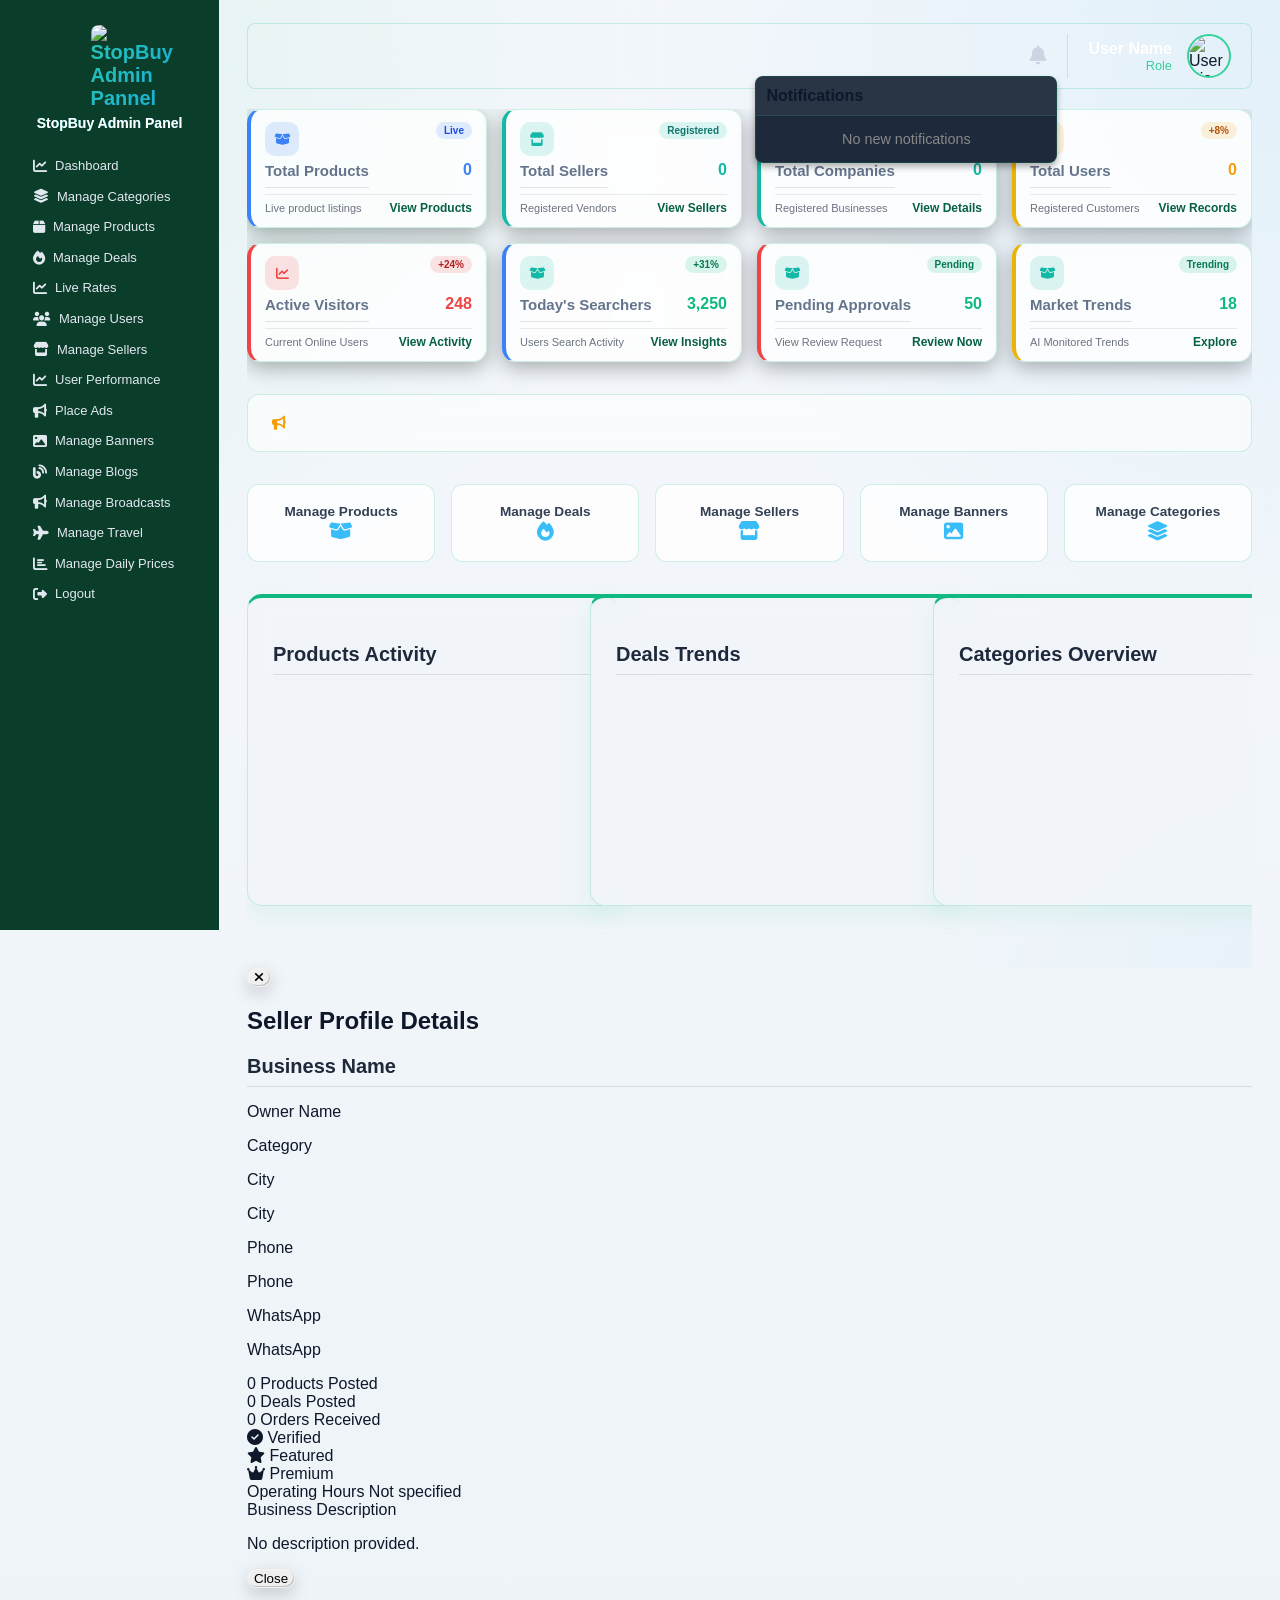
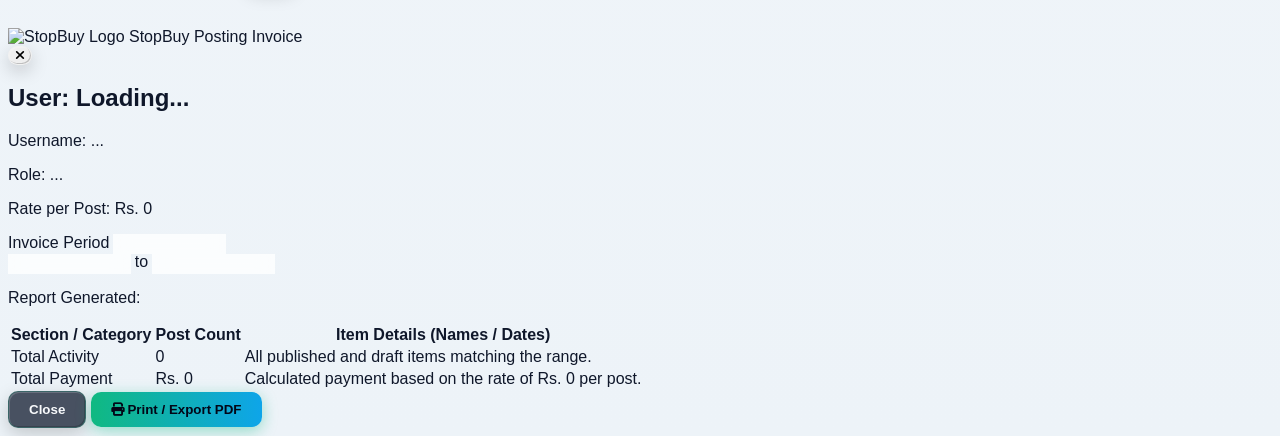
==== commit d5efbd3f: "Add files via upload" ====
--- a/pages/admin.html
+++ b/pages/admin.html
@@ -10,7 +10,7 @@
     <link rel="stylesheet" href="https://cdnjs.cloudflare.com/ajax/libs/font-awesome/6.4.0/css/all.min.css">
     <script src="https://cdn.jsdelivr.net/npm/chart.js"></script>
     <script src="https://cdn.tailwindcss.com"></script>
-	<link rel="icon" type="image/png" href="./favicon.png">
+	<link rel="icon" type="image/png" href="../favicon.png">
 </head>
 
 <body>
@@ -939,6 +939,10 @@
                             </div>
                         </div>
                         <div class="form-row">
+                            <div class="input-group">
+                                <label>Phone No</label>
+                                <input type="tel" id="userPhone" placeholder="e.g., 03001234567">
+                            </div>
                             <div class="input-group">
                                 <label>User ID</label>
                                 <input type="text" id="userId" placeholder="e.g., ali123" required>
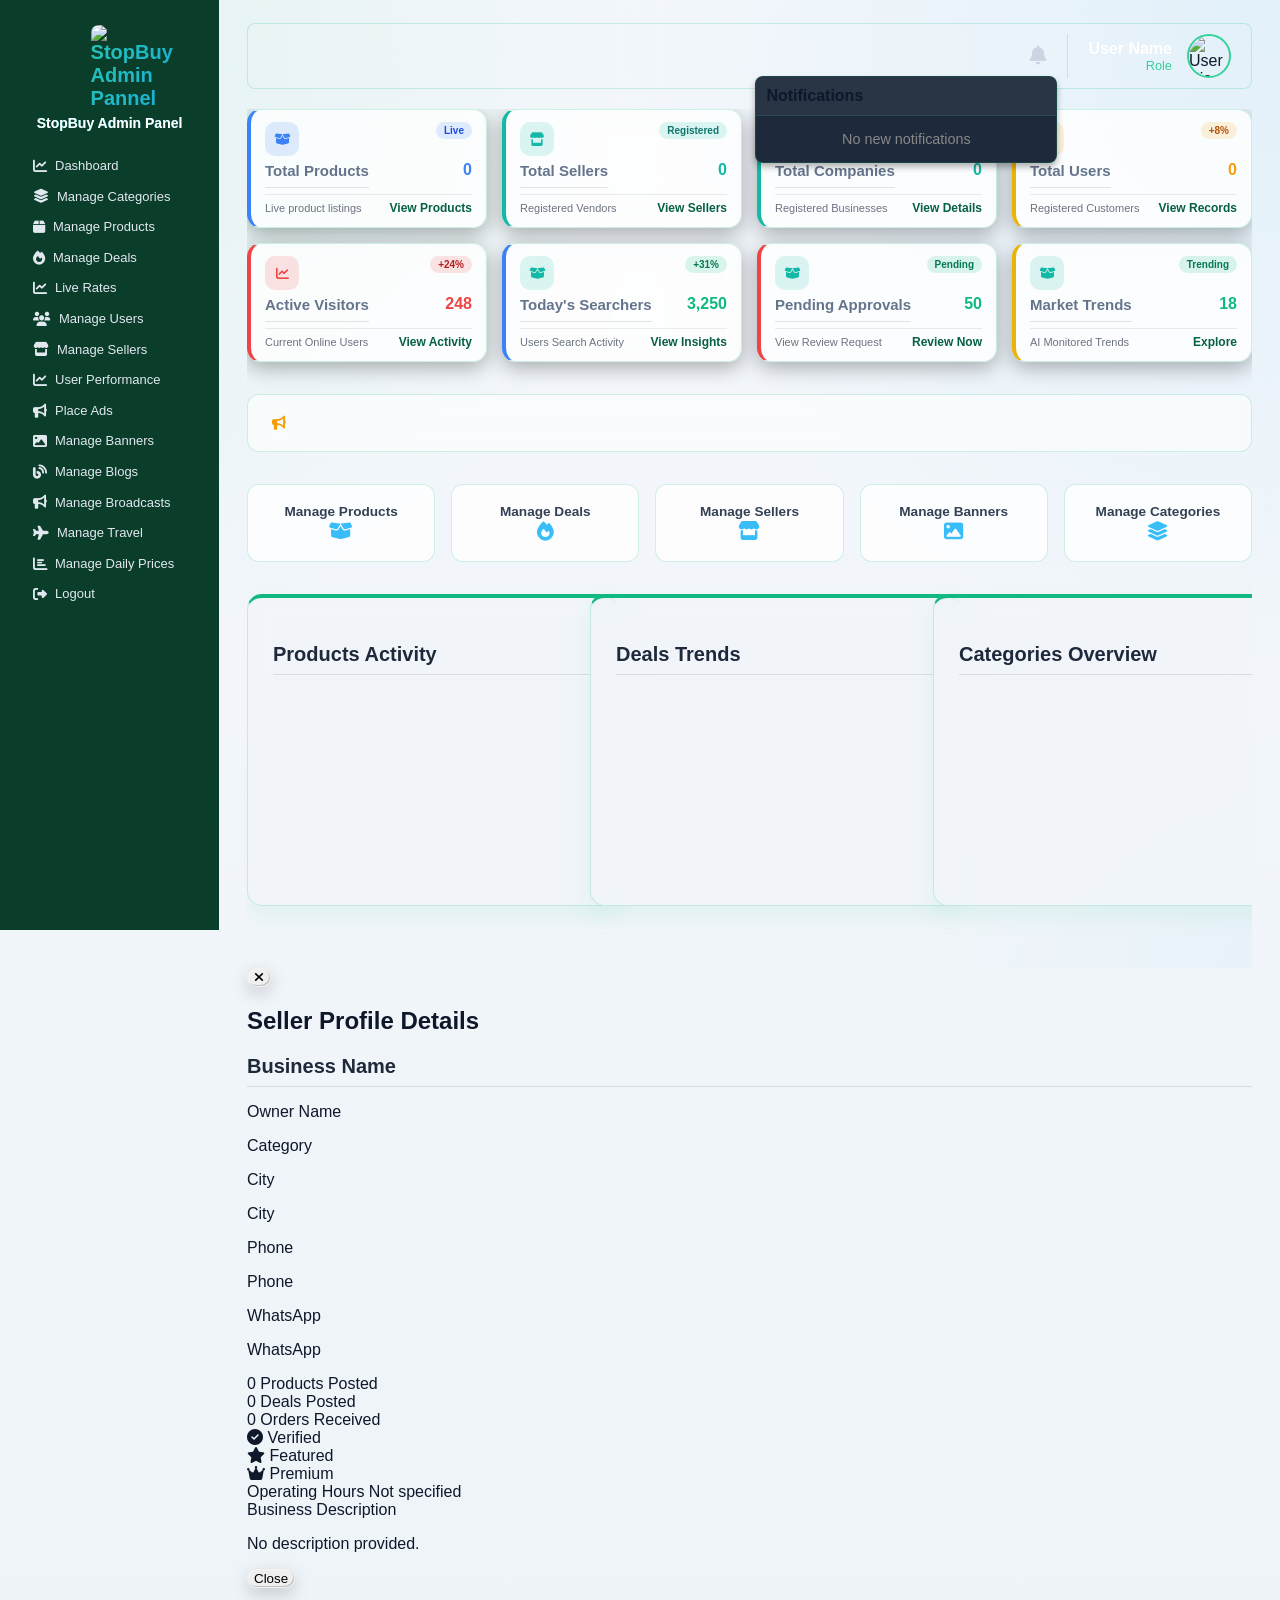
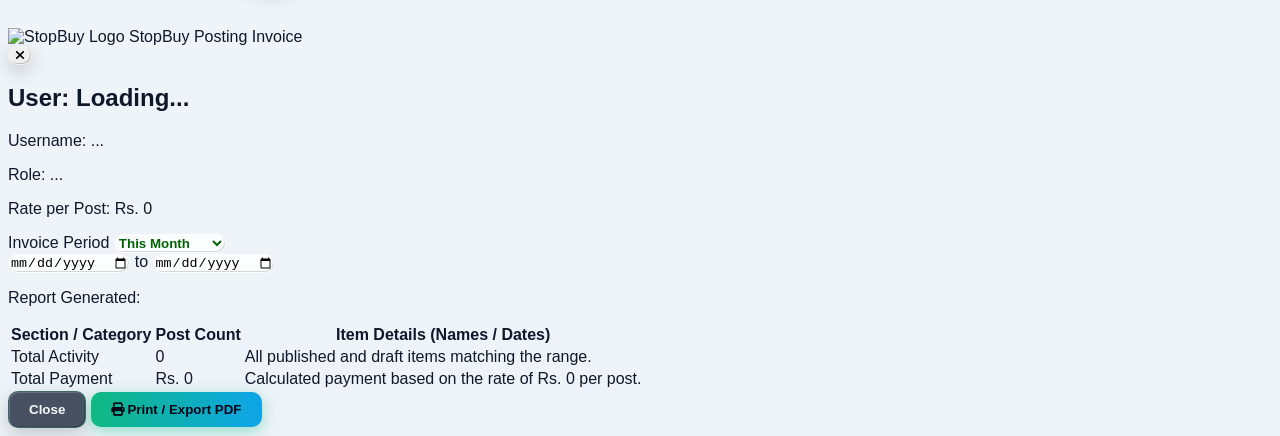
==== commit 05aac879: "Add files via upload" ====
--- a/pages/admin.html
+++ b/pages/admin.html
@@ -626,91 +626,26 @@
                 <h1>Manage Products</h1>
 
                 <div class="form-container">
-                    <h3>Add New Product</h3>
-                    <form id="adminProductForm">
-                        <h4 class="form-section-title" style="margin-bottom:15px; border-bottom:1px solid rgba(255,255,255,0.1); padding-bottom:5px; font-weight:bold; color:var(--primary-color);">Product's Area</h4>
-                        <div class="form-row">
-                            <div class="input-group">
-                                <label>Choose Category</label>
-                                <select id="prodCategory" required>
-                                    <option value="">Select Category</option>
-                                    <!-- Populated via JS -->
-                                </select>
-                            </div>
-                            <div class="input-group">
-                                <label>Select Sub Category</label>
-                                <select id="prodSubCategory" required>
-                                    <option value="">Select Sub Category</option>
-                                    <!-- Populated via JS -->
-                                </select>
-                            </div>
-                            <div class="input-group">
-                                <label>Image</label>
-                                <div style="display: flex; gap: 10px;">
-                                    <input type="url" id="prodImage" placeholder="https://..." style="flex: 1;">
-                                    <input type="file" id="prodImageUpload" accept="image/*" style="display: none;">
-                                    <button type="button" class="btn btn-secondary"
-                                        onclick="document.getElementById('prodImageUpload').click()"
-                                        style="padding: 10px 15px;"><i class="fa-solid fa-upload"></i></button>
-                                </div>
-                                <span id="prodUploadStatus"
-                                    style="font-size: 0.8rem; color: var(--accent-color); margin-top: 5px; display: none;">Uploading...</span>
-                            </div>
-                        </div>
-
-                        <!-- Dynamic Fields Injected Here -->
-                        <div id="dynamicProductFields"></div>
-
-                        <div id="staticStatusContainer" class="input-group" style="margin-top:10px;">
-                            <label>Status <span style="color:var(--accent-color);">*</span></label>
-                            <select id="prodStatus" class="admin-input" required>
-                                <option value="Publish">Publish</option>
-                                <option value="Draft">Draft</option>
+                    <h3>Select Category & Sub Category</h3>
+                    <div class="form-row">
+                        <div class="input-group">
+                            <label>Category</label>
+                            <select id="prodCategory" required>
+                                <option value="">Select Category</option>
+                                <!-- Populated dynamically -->
                             </select>
                         </div>
-
-                        <button type="submit" class="btn btn-primary" style="width: 100%; margin-top: 10px;">Add
-                            Product</button>
-                    </form>
-                </div>
-
-                <!-- Search & Filters Toolbar -->
-                <div class="form-container" style="padding: 15px; margin-bottom: 15px; border-top: 4px solid var(--primary-color);">
-                    <div style="display: flex; flex-wrap: wrap; gap: 15px; align-items: center; justify-content: space-between;">
-                        <div style="display: flex; align-items: center; gap: 10px;">
-                            <span style="font-weight: 700; color: #1e293b;"><i class="fa-solid fa-filter"></i> Filters & Search</span>
-                        </div>
-                        <div style="display: flex; flex-wrap: wrap; gap: 10px; flex: 1; justify-content: flex-end; align-items: center;">
-                            <input type="text" id="prodSearchInput" placeholder="Search by name/brand..." class="admin-input" style="max-width: 250px; margin-bottom: 0;">
-                            <select id="prodFilterCategory" class="admin-input" style="max-width: 180px; margin-bottom: 0;">
-                                <option value="">All Categories</option>
+                        <div class="input-group">
+                            <label>Sub Category</label>
+                            <select id="prodSubCategory" required disabled>
+                                <option value="">Select Sub Category</option>
                             </select>
-                            <select id="prodFilterSubCategory" class="admin-input" style="max-width: 180px; margin-bottom: 0;">
-                                <option value="">All Sub Categories</option>
-                            </select>
-                            <select id="prodFilterPostBy" class="admin-input" style="max-width: 180px; margin-bottom: 0;">
-                                <option value="">All Authors</option>
-                            </select>
-                            <button type="button" class="btn btn-secondary" onclick="resetProductFilters()" style="padding: 0 15px; height: 30px; display: inline-flex; align-items: center; justify-content: center; font-size: 0.8rem; border-radius: 10px; margin-bottom: 8px;">Reset</button>
-                        </div>
-                    </div>
-                </div>
-
-                <div class="grid-table-header">
-					<div>Image</div>
-					<div>Name</div>
-					<div>Category</div>
-					<div>Price</div>
-					<div>Actions</div>
-					<div>Post By</div>
-				</div>
-                <div id="adminProductList">
-                    <!-- Products injected here via JS -->
-                </div>
-                <!-- Pagination Controls -->
-                <div id="adminProductPagination" style="display: flex; justify-content: space-between; align-items: center; margin-top: 15px; padding: 10px 15px; background: rgba(30, 41, 59, 0.05); border-radius: 10px; border: 1px solid var(--border-color); color: #334155; font-size: 0.9rem;">
-                    <!-- Injected dynamically -->
-                </div>
+                        </div>
+                    </div>
+                </div>
+
+                <div id="groceryProductFields"></div>
+                <div id="groceryProductTable"></div>
             </section>
 
             <!-- Place Ads Section -->
--- a/css/style.css
+++ b/css/style.css
@@ -602,17 +602,17 @@
     }
 }
 
-.login-input{
-    width:100%;
-    background:#131A2B;
-    border:1px solid rgba(255,255,255,0.08);
-    border-radius:14px;
-    padding:10px 14px;
-    color:black;
-    font-size:12px;
-    transition:all .3s ease;
-    outline:none;
-    height:42px;
+.login-input{
+    width:100%;
+    background:#131A2B;
+    border:1px solid rgba(255,255,255,0.08);
+    border-radius:10px;
+    padding:6px 12px;
+    color:black;
+    font-size:12px;
+    transition:all .3s ease;
+    outline:none;
+    height:34px;
 }
 
 .login-input::placeholder{
@@ -625,18 +625,18 @@
     background:#182133;
 }
 
-.login-btn{
-    width:100%;
-    margin-top:4px;
-    background:linear-gradient(to right,#34D399,#06B6D4);
-    color:#0B1120;
-    font-weight:700;
-    padding:10px;
-    border-radius:14px;
-    transition:all .3s ease;
-    box-shadow:0 6px 18px rgba(52,211,153,.22);
-    font-size:13px;
-    height:42px;
+.login-btn{
+    width:100%;
+    margin-top:4px;
+    background:linear-gradient(to right,#34D399,#06B6D4);
+    color:#0B1120;
+    font-weight:700;
+    padding:6px 10px;
+    border-radius:10px;
+    transition:all .3s ease;
+    box-shadow:0 6px 18px rgba(52,211,153,.22);
+    font-size:13px;
+    height:34px;
 }
 
 .login-btn:hover{
@@ -1441,23 +1441,6 @@
 .food-category i{
     font-size: 1rem;
     opacity: 0.95;
-}
-
-.food-category{
-    display:flex;
-    align-items:center;
-    gap:10px;
-}
-
-.food-category img{
-    width:34px;
-    height:34px;
-    object-fit:contain;
-    transition:.3s;
-}
-
-.food-category:hover img{
-    transform:scale(1.1);
 }
 
 /* Different glow accents */
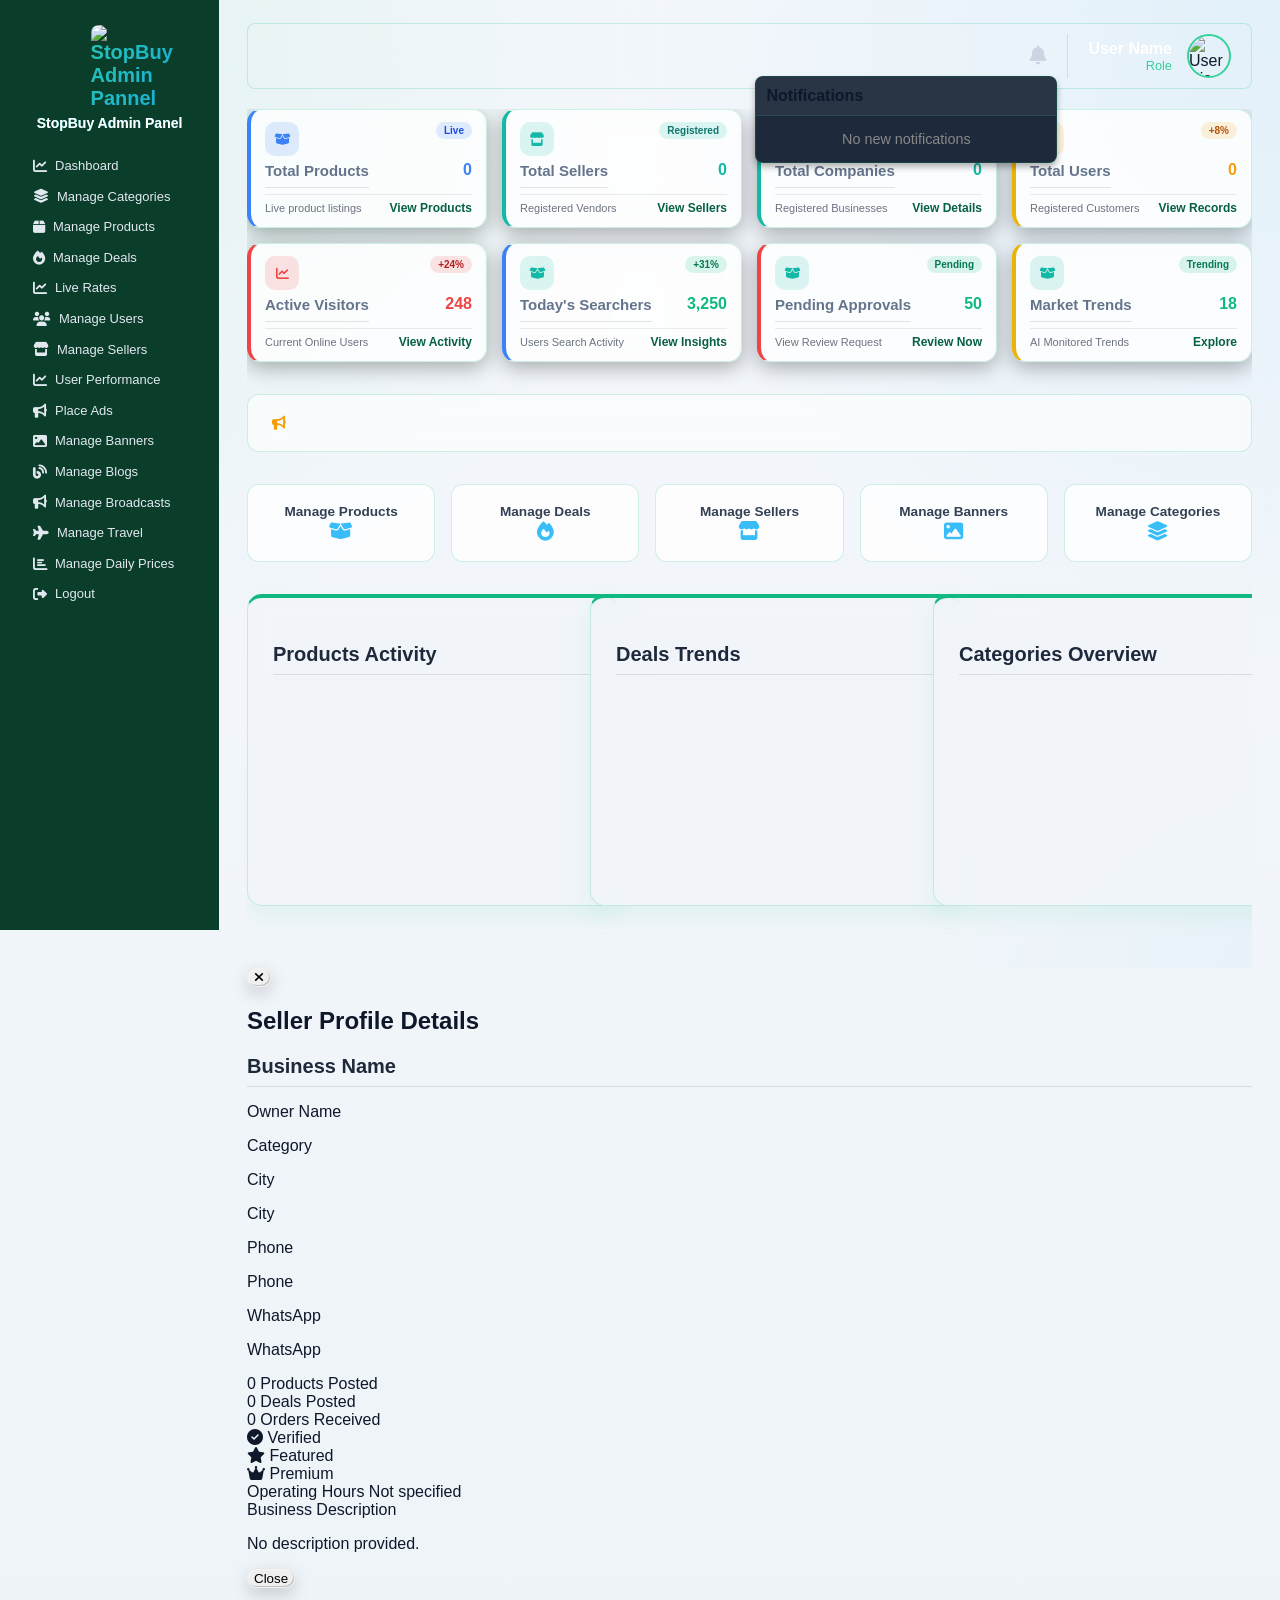
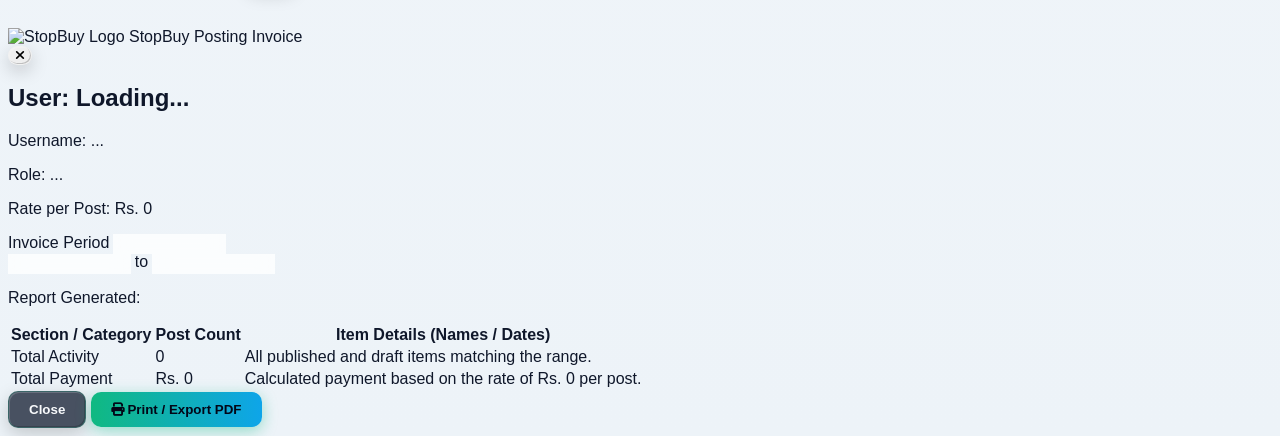
==== commit ce53b1d2: "Add files via upload" ====
--- a/pages/admin.html
+++ b/pages/admin.html
@@ -626,26 +626,96 @@
                 <h1>Manage Products</h1>
 
                 <div class="form-container">
-                    <h3>Select Category & Sub Category</h3>
-                    <div class="form-row">
-                        <div class="input-group">
-                            <label>Category</label>
-                            <select id="prodCategory" required>
-                                <option value="">Select Category</option>
-                                <!-- Populated dynamically -->
+                    <h3>Add New Product</h3>
+                    <form id="adminProductForm">
+                        <h4 class="form-section-title" style="margin-bottom:15px; border-bottom:1px solid rgba(255,255,255,0.1); padding-bottom:5px; font-weight:bold; color:var(--primary-color);">Product's Area</h4>
+                        <div class="form-row">
+                            <div class="input-group">
+                                <label>Choose Category</label>
+                                <select id="prodCategory" required>
+                                    <option value="">Select Category</option>
+                                    <!-- Populated via JS -->
+                                </select>
+                            </div>
+                            <div class="input-group">
+                                <label>Select Sub Category</label>
+                                <select id="prodSubCategory" required>
+                                    <option value="">Select Sub Category</option>
+                                    <!-- Populated via JS -->
+                                </select>
+                            </div>
+                            <div id="legacyImageGroup" class="input-group">
+                                <label>Image</label>
+                                <div style="display: flex; gap: 10px;">
+                                    <input type="url" id="prodImage" placeholder="https://..." style="flex: 1;">
+                                    <input type="file" id="prodImageUpload" accept="image/*" style="display: none;">
+                                    <button type="button" class="btn btn-secondary"
+                                        onclick="document.getElementById('prodImageUpload').click()"
+                                        style="padding: 10px 15px;"><i class="fa-solid fa-upload"></i></button>
+                                </div>
+                                <span id="prodUploadStatus"
+                                    style="font-size: 0.8rem; color: var(--accent-color); margin-top: 5px; display: none;">Uploading...</span>
+                            </div>
+                        </div>
+
+                        <!-- Dynamic Fields Injected Here -->
+                        <div id="dynamicProductFields"></div>
+
+                        <!-- Dynamic Grocery Fields Injected Here -->
+                        <div id="groceryProductFields" style="display: none;"></div>
+
+                        <div id="staticStatusContainer" class="input-group" style="margin-top:10px;">
+                            <label>Status <span style="color:var(--accent-color);">*</span></label>
+                            <select id="prodStatus" class="admin-input" required>
+                                <option value="Publish">Publish</option>
+                                <option value="Draft">Draft</option>
                             </select>
                         </div>
-                        <div class="input-group">
-                            <label>Sub Category</label>
-                            <select id="prodSubCategory" required disabled>
-                                <option value="">Select Sub Category</option>
+
+                        <button type="submit" id="btnLegacyProductSubmit" class="btn btn-primary" style="width: 100%; margin-top: 10px;">Add Product</button>
+                    </form>
+                </div>
+
+                <!-- Search & Filters Toolbar -->
+                <div id="legacySearchToolbar" class="form-container" style="padding: 15px; margin-bottom: 15px; border-top: 4px solid var(--primary-color);">
+                    <div style="display: flex; flex-wrap: wrap; gap: 15px; align-items: center; justify-content: space-between;">
+                        <div style="display: flex; align-items: center; gap: 10px;">
+                            <span style="font-weight: 700; color: #1e293b;"><i class="fa-solid fa-filter"></i> Filters & Search</span>
+                        </div>
+                        <div style="display: flex; flex-wrap: wrap; gap: 10px; flex: 1; justify-content: flex-end; align-items: center;">
+                            <input type="text" id="prodSearchInput" placeholder="Search by name/brand..." class="admin-input" style="max-width: 250px; margin-bottom: 0;">
+                            <select id="prodFilterCategory" class="admin-input" style="max-width: 180px; margin-bottom: 0;">
+                                <option value="">All Categories</option>
                             </select>
-                        </div>
-                    </div>
-                </div>
-
-                <div id="groceryProductFields"></div>
-                <div id="groceryProductTable"></div>
+                            <select id="prodFilterSubCategory" class="admin-input" style="max-width: 180px; margin-bottom: 0;">
+                                <option value="">All Sub Categories</option>
+                            </select>
+                            <select id="prodFilterPostBy" class="admin-input" style="max-width: 180px; margin-bottom: 0;">
+                                <option value="">All Authors</option>
+                            </select>
+                            <button type="button" class="btn btn-secondary" onclick="resetProductFilters()" style="padding: 0 15px; height: 30px; display: inline-flex; align-items: center; justify-content: center; font-size: 0.8rem; border-radius: 10px; margin-bottom: 8px;">Reset</button>
+                        </div>
+                    </div>
+                </div>
+
+                <div id="legacyTableHeader" class="grid-table-header">
+					<div>Image</div>
+					<div>Name</div>
+					<div>Category</div>
+					<div>Price</div>
+					<div>Actions</div>
+					<div>Post By</div>
+				</div>
+                <div id="adminProductList">
+                    <!-- Products injected here via JS -->
+                </div>
+                <!-- Pagination Controls -->
+                <div id="adminProductPagination" style="display: flex; justify-content: space-between; align-items: center; margin-top: 15px; padding: 10px 15px; background: rgba(30, 41, 59, 0.05); border-radius: 10px; border: 1px solid var(--border-color); color: #334155; font-size: 0.9rem;">
+                    <!-- Injected dynamically -->
+                </div>
+
+                <!-- Dynamic Grocery Table Container -->
+                <div id="groceryProductTable" style="display: none;"></div>
             </section>
 
             <!-- Place Ads Section -->
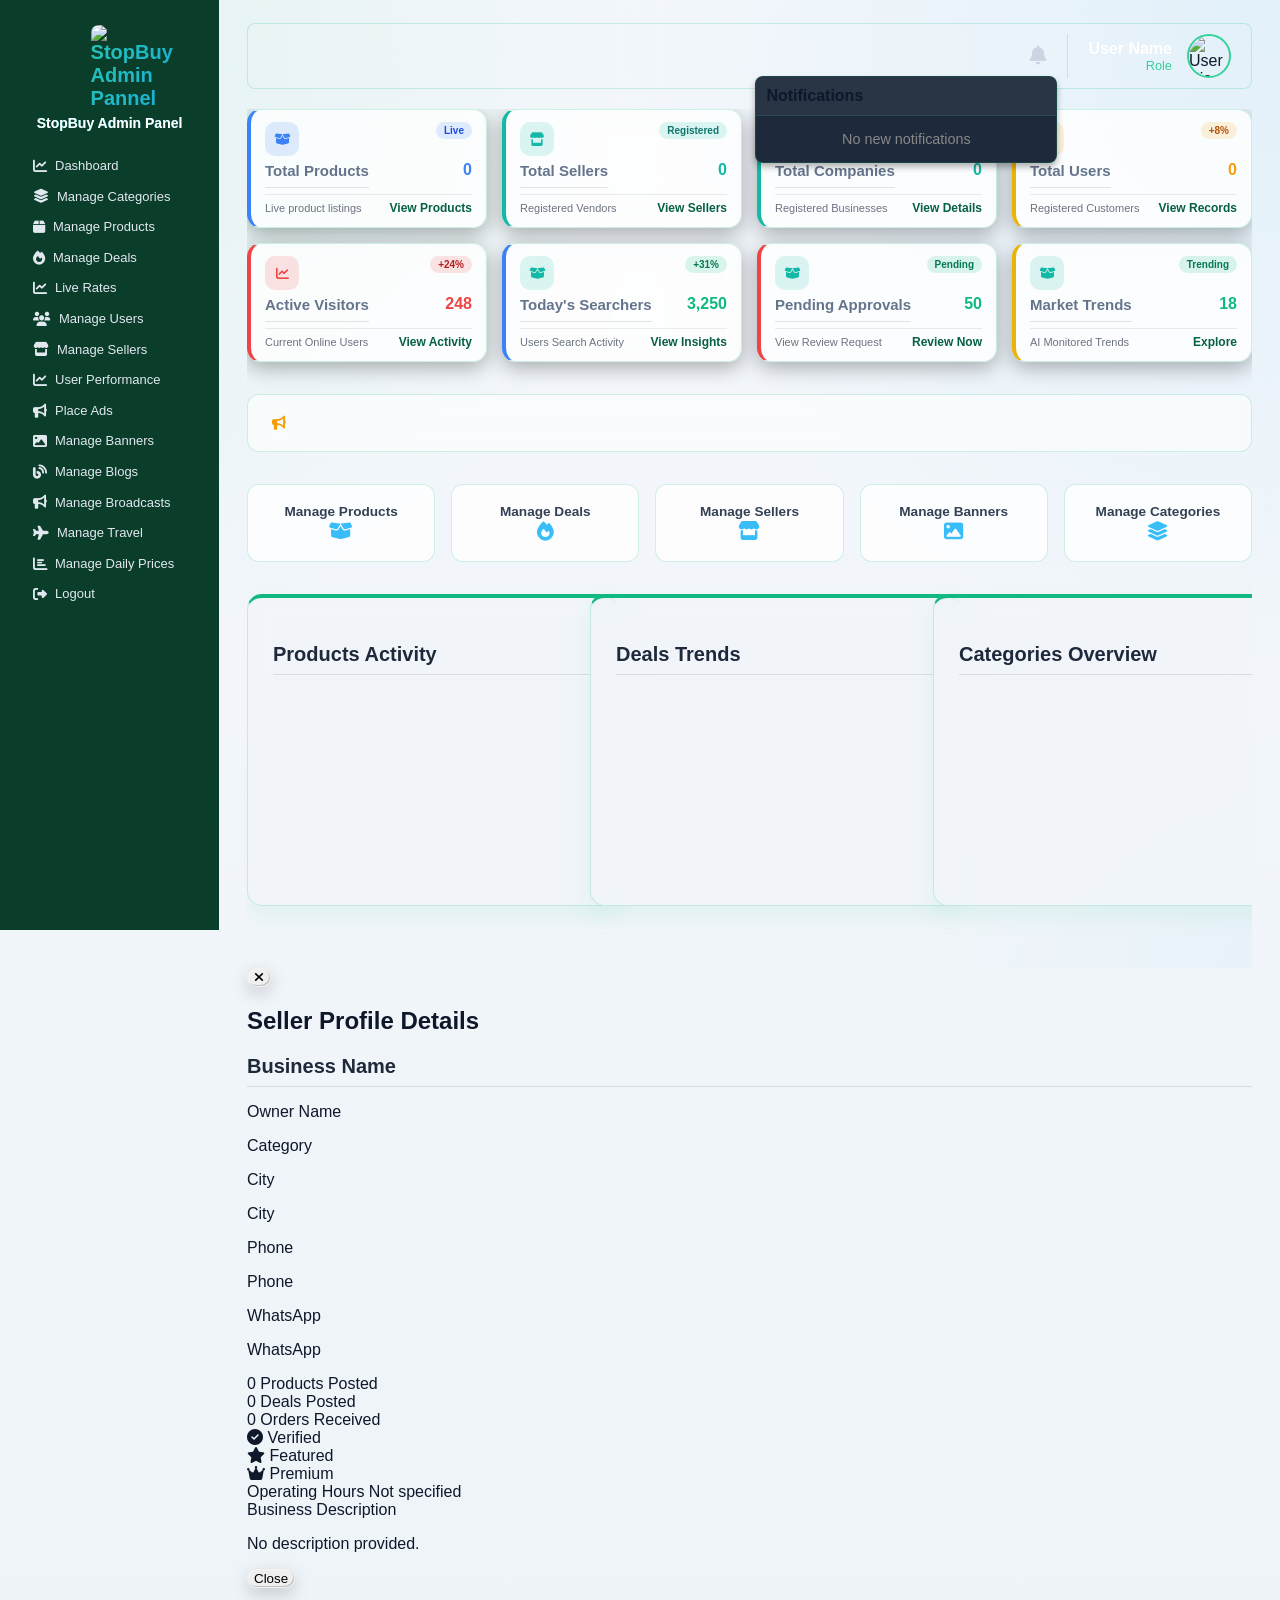
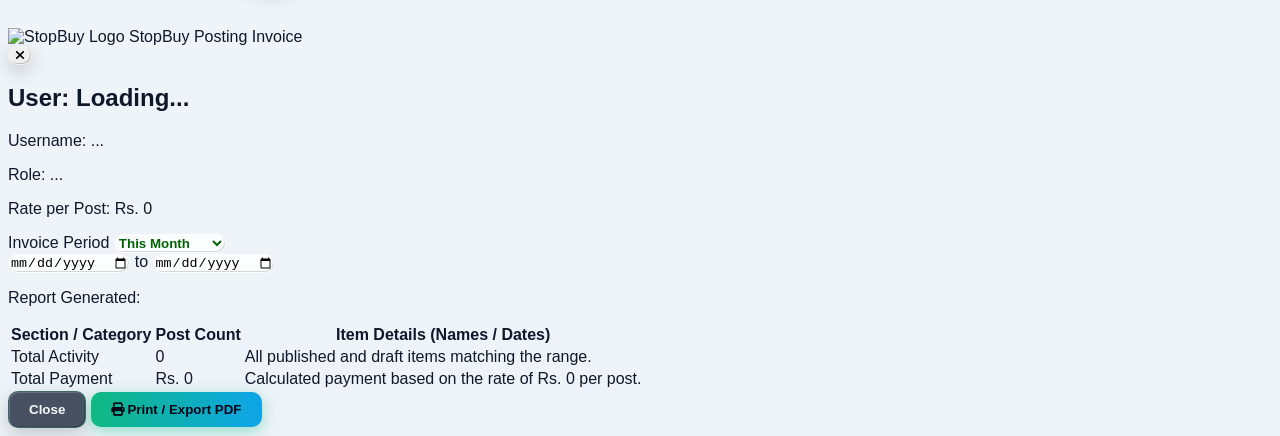
==== commit 13112138: "Add files via upload" ====
--- a/pages/admin.html
+++ b/pages/admin.html
@@ -642,6 +642,21 @@
                                 <select id="prodSubCategory" required>
                                     <option value="">Select Sub Category</option>
                                     <!-- Populated via JS -->
+                                </select>
+                            </div>
+                            <!-- MULTIMEDIA TYPE -->
+                            <div id="multimediaTypeWrapper" class="input-group hidden">
+                                <label for="multimediaType">
+                                    Select Multimedia Type
+                                </label>
+                                <select id="multimediaType" class="admin-select" style="width: 100%; padding: 10px; background: rgba(255,255,255,0.05); border: 1px solid var(--border-color); border-radius: 6px; color: #fff;">
+                                    <option value="" style="background: #1e293b; color: #fff;">Select Multimedia Type</option>
+                                    <option value="speakers" style="background: #1e293b; color: #fff;">Speakers</option>
+                                    <option value="headphones" style="background: #1e293b; color: #fff;">Headphones</option>
+                                    <option value="microphones" style="background: #1e293b; color: #fff;">Microphones</option>
+                                    <option value="data-cables" style="background: #1e293b; color: #fff;">Data Cables</option>
+                                    <option value="usb" style="background: #1e293b; color: #fff;">USB</option>
+                                    <option value="hdmi-cables" style="background: #1e293b; color: #fff;">HDMI Cables</option>
                                 </select>
                             </div>
                             <div id="legacyImageGroup" class="input-group">
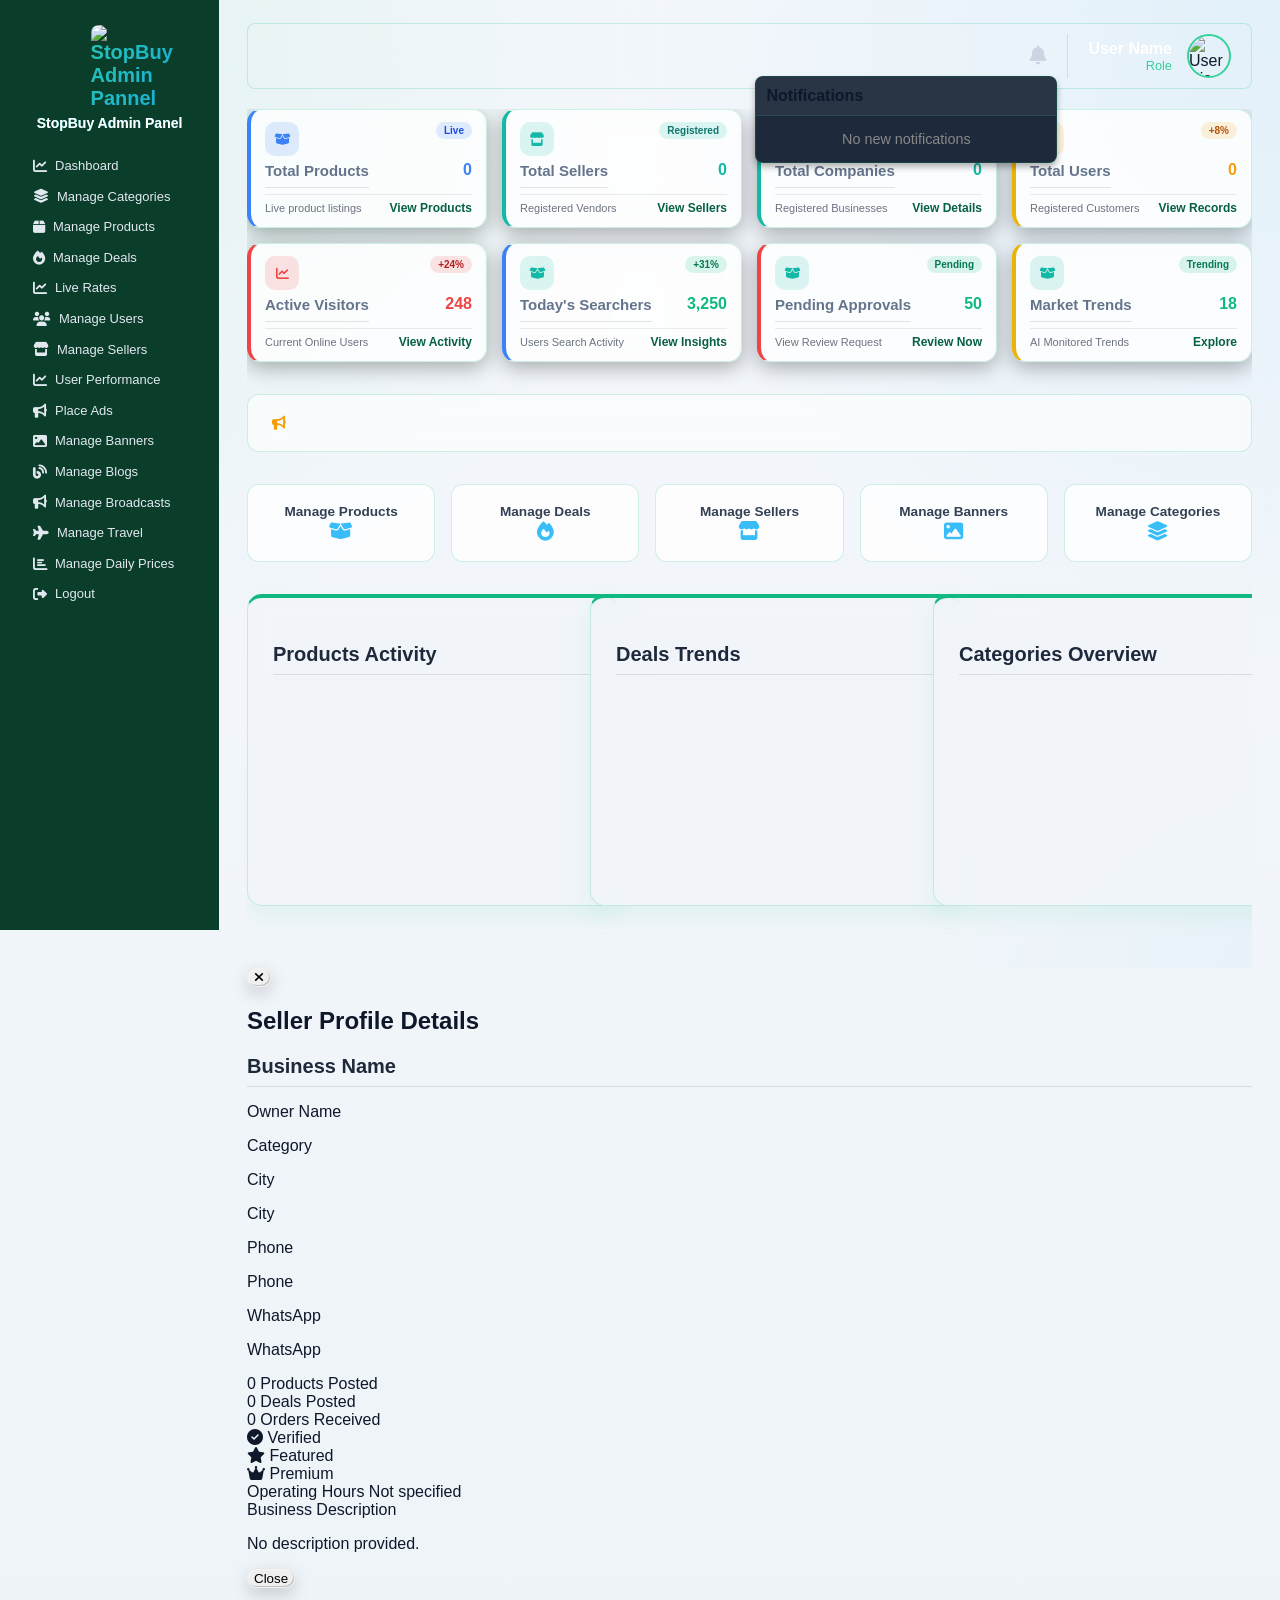
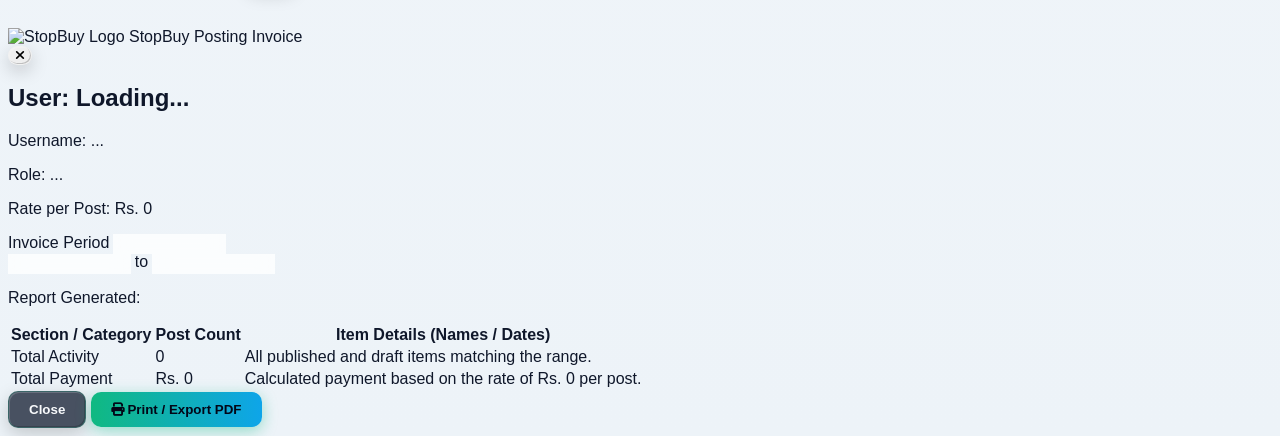
==== commit 8d4d869b: "Add files via upload" ====
--- a/pages/admin.html
+++ b/pages/admin.html
@@ -24,6 +24,7 @@
 
     <!-- Click Sound -->
     <audio id="clickSound" src="../click.mp3"></audio>
+    <datalist id="sellersDatalist"></datalist>
 
     <div class="admin-container">
         <!-- Sidebar -->
@@ -1375,6 +1376,7 @@
                                 <th style="color:#0f172a !important; font-weight:700; padding:12px 10px;">Products</th>
                                 <th style="color:#0f172a !important; font-weight:700; padding:12px 10px;">Deals</th>
                                 <th style="color:#0f172a !important; font-weight:700; padding:12px 10px;">Orders</th>
+                                <th style="color:#0f172a !important; font-weight:700; padding:12px 10px;">Listings</th>
                                 <th style="color:#0f172a !important; font-weight:700; padding:12px 10px;">Verified</th>
                                 <th style="color:#0f172a !important; font-weight:700; padding:12px 10px;">Status</th>
                                 <th style="color:#0f172a !important; font-weight:700; padding:12px 10px;">Actions</th>
--- a/css/admin.css
+++ b/css/admin.css
@@ -354,7 +354,7 @@
 }
 
 .form-container input,
-.form-container select {
+.form-container select:not([multiple]) {
     width: 100%;
     box-sizing: border-box;
     padding: 2px 8px !important; 
@@ -366,6 +366,21 @@
     color: white;
     border-radius: 10px;
     transition: all 0.3s ease;
+}
+
+.form-container select[multiple] {
+    width: 100%;
+    box-sizing: border-box;
+    padding: 8px !important; 
+    font-size: 0.8rem !important; 
+    margin-bottom: 8px;
+    background: rgba(15, 23, 42, 0.8);
+    border: 1px solid var(--border-color);
+    color: white;
+    border-radius: 10px;
+    transition: all 0.3s ease;
+    height: auto !important;
+    min-height: 120px;
 }
 
 .form-container input:focus,
